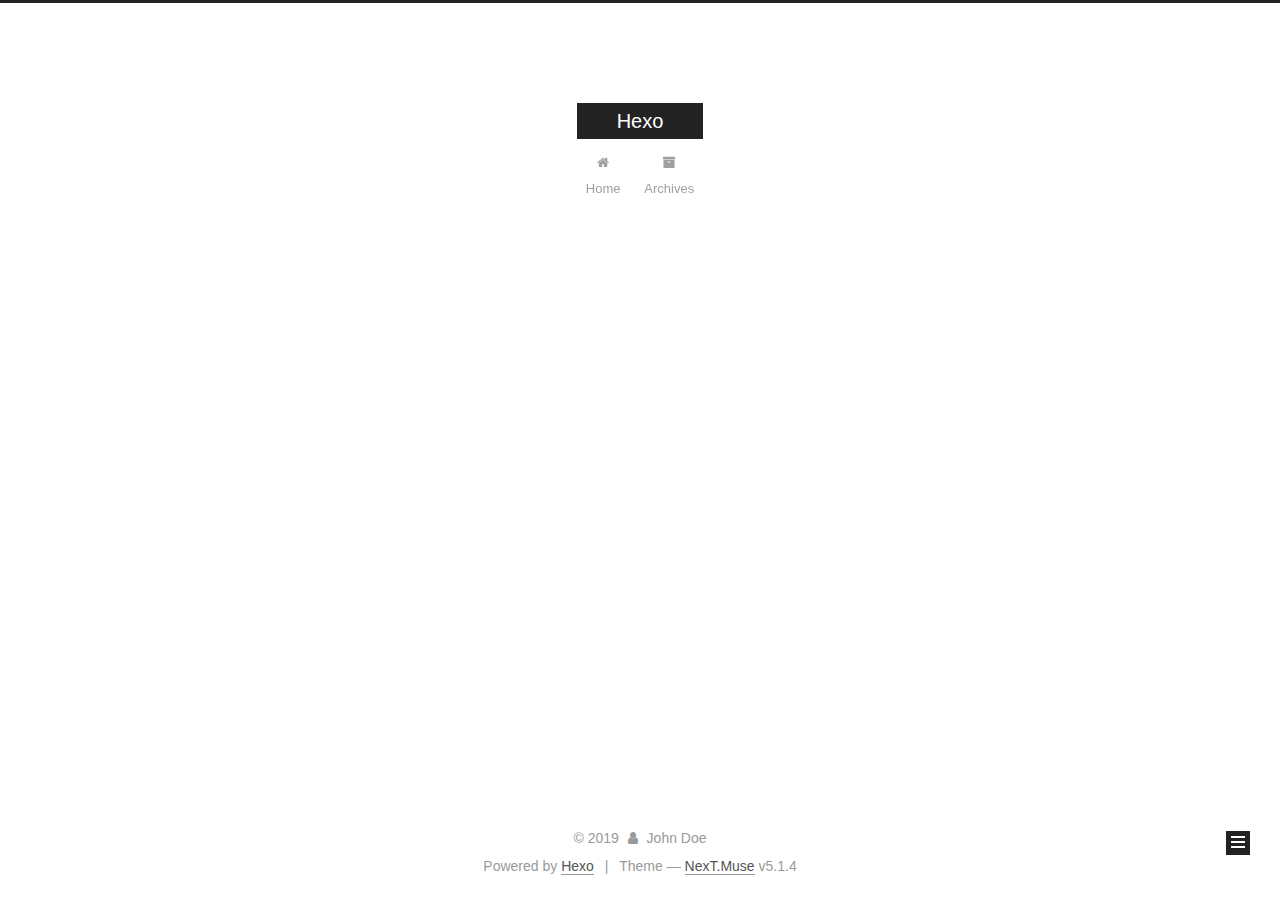
==== archives/index.html @ 40dbf98f "Site updated: 2019-07-25 14:01:44" ====
<!DOCTYPE html>



  


<html class="theme-next muse use-motion" lang>
<head><meta name="generator" content="Hexo 3.9.0">
  <meta charset="UTF-8">
<meta http-equiv="X-UA-Compatible" content="IE=edge">
<meta name="viewport" content="width=device-width, initial-scale=1, maximum-scale=1">
<meta name="theme-color" content="#222">









<meta http-equiv="Cache-Control" content="no-transform">
<meta http-equiv="Cache-Control" content="no-siteapp">
















  
  
  <link href="/lib/fancybox/source/jquery.fancybox.css?v=2.1.5" rel="stylesheet" type="text/css">







<link href="/lib/font-awesome/css/font-awesome.min.css?v=4.6.2" rel="stylesheet" type="text/css">

<link href="/css/main.css?v=5.1.4" rel="stylesheet" type="text/css">


  <link rel="apple-touch-icon" sizes="180x180" href="/images/apple-touch-icon-next.png?v=5.1.4">


  <link rel="icon" type="image/png" sizes="32x32" href="/images/favicon-32x32-next.png?v=5.1.4">


  <link rel="icon" type="image/png" sizes="16x16" href="/images/favicon-16x16-next.png?v=5.1.4">


  <link rel="mask-icon" href="/images/logo.svg?v=5.1.4" color="#222">





  <meta name="keywords" content="Hexo, NexT">










<meta property="og:type" content="website">
<meta property="og:title" content="Hexo">
<meta property="og:url" content="http://yoursite.com/archives/index.html">
<meta property="og:site_name" content="Hexo">
<meta property="og:locale" content="default">
<meta name="twitter:card" content="summary">
<meta name="twitter:title" content="Hexo">



<script type="text/javascript" id="hexo.configurations">
  var NexT = window.NexT || {};
  var CONFIG = {
    root: '/',
    scheme: 'Muse',
    version: '5.1.4',
    sidebar: {"position":"left","display":"post","offset":12,"b2t":false,"scrollpercent":false,"onmobile":false},
    fancybox: true,
    tabs: true,
    motion: {"enable":true,"async":false,"transition":{"post_block":"fadeIn","post_header":"slideDownIn","post_body":"slideDownIn","coll_header":"slideLeftIn","sidebar":"slideUpIn"}},
    duoshuo: {
      userId: '0',
      author: 'Author'
    },
    algolia: {
      applicationID: '',
      apiKey: '',
      indexName: '',
      hits: {"per_page":10},
      labels: {"input_placeholder":"Search for Posts","hits_empty":"We didn't find any results for the search: ${query}","hits_stats":"${hits} results found in ${time} ms"}
    }
  };
</script>



  <link rel="canonical" href="http://yoursite.com/archives/">





  <title>Archive | Hexo</title>
  








</head>

<body itemscope itemtype="http://schema.org/WebPage" lang="default">

  
  
    
  

  <div class="container sidebar-position-left page-archive">
    <div class="headband"></div>

    <header id="header" class="header" itemscope itemtype="http://schema.org/WPHeader">
      <div class="header-inner"><div class="site-brand-wrapper">
  <div class="site-meta ">
    

    <div class="custom-logo-site-title">
      <a href="/" class="brand" rel="start">
        <span class="logo-line-before"><i></i></span>
        <span class="site-title">Hexo</span>
        <span class="logo-line-after"><i></i></span>
      </a>
    </div>
      
        <p class="site-subtitle"></p>
      
  </div>

  <div class="site-nav-toggle">
    <button>
      <span class="btn-bar"></span>
      <span class="btn-bar"></span>
      <span class="btn-bar"></span>
    </button>
  </div>
</div>

<nav class="site-nav">
  

  
    <ul id="menu" class="menu">
      
        
        <li class="menu-item menu-item-home">
          <a href="/" rel="section">
            
              <i class="menu-item-icon fa fa-fw fa-home"></i> <br>
            
            Home
          </a>
        </li>
      
        
        <li class="menu-item menu-item-archives">
          <a href="/archives/" rel="section">
            
              <i class="menu-item-icon fa fa-fw fa-archive"></i> <br>
            
            Archives
          </a>
        </li>
      

      
    </ul>
  

  
</nav>



 </div>
    </header>

    <main id="main" class="main">
      <div class="main-inner">
        <div class="content-wrap">
          <div id="content" class="content">
            

  
  
  
  <div class="post-block archive">
    <div id="posts" class="posts-collapse">
      <span class="archive-move-on"></span>

      <span class="archive-page-counter">
        
        
        
          
        
        Um..! 1 post. Keep on posting.
      </span>

      

        
        
        

        
          
          <div class="collection-title">
            <h1 class="archive-year" id="archive-year-2019">2019</h1>
          </div>
        
        

        

  <article class="post post-type-normal" itemscope itemtype="http://schema.org/Article">
    <header class="post-header">

      <h2 class="post-title">
        
            <a class="post-title-link" href="/2019/07/25/hello-world/" itemprop="url">
              
                <span itemprop="name">Hello World</span>
              
            </a>
        
      </h2>

      <div class="post-meta">
        <time class="post-time" itemprop="dateCreated" datetime="2019-07-25T10:55:06+08:00" content="2019-07-25">
          07-25
        </time>
      </div>

    </header>
  </article>



      

    </div>
  </div>
  
  
  

  



          </div>
          


          

        </div>
        
          
  
  <div class="sidebar-toggle">
    <div class="sidebar-toggle-line-wrap">
      <span class="sidebar-toggle-line sidebar-toggle-line-first"></span>
      <span class="sidebar-toggle-line sidebar-toggle-line-middle"></span>
      <span class="sidebar-toggle-line sidebar-toggle-line-last"></span>
    </div>
  </div>

  <aside id="sidebar" class="sidebar">
    
    <div class="sidebar-inner">

      

      

      <section class="site-overview-wrap sidebar-panel sidebar-panel-active">
        <div class="site-overview">
          <div class="site-author motion-element" itemprop="author" itemscope itemtype="http://schema.org/Person">
            
              <p class="site-author-name" itemprop="name">John Doe</p>
              <p class="site-description motion-element" itemprop="description"></p>
          </div>

          <nav class="site-state motion-element">

            
              <div class="site-state-item site-state-posts">
              
                <a href="/archives/">
              
                  <span class="site-state-item-count">1</span>
                  <span class="site-state-item-name">posts</span>
                </a>
              </div>
            

            

            

          </nav>

          

          

          
          

          
          

          

        </div>
      </section>

      

      

    </div>
  </aside>


        
      </div>
    </main>

    <footer id="footer" class="footer">
      <div class="footer-inner">
        <div class="copyright">&copy; <span itemprop="copyrightYear">2019</span>
  <span class="with-love">
    <i class="fa fa-user"></i>
  </span>
  <span class="author" itemprop="copyrightHolder">John Doe</span>

  
</div>


  <div class="powered-by">Powered by <a class="theme-link" target="_blank" href="https://hexo.io">Hexo</a></div>



  <span class="post-meta-divider">|</span>



  <div class="theme-info">Theme &mdash; <a class="theme-link" target="_blank" href="https://github.com/iissnan/hexo-theme-next">NexT.Muse</a> v5.1.4</div>




        







        
      </div>
    </footer>

    
      <div class="back-to-top">
        <i class="fa fa-arrow-up"></i>
        
      </div>
    

    

  </div>

  

<script type="text/javascript">
  if (Object.prototype.toString.call(window.Promise) !== '[object Function]') {
    window.Promise = null;
  }
</script>









  












  
  
    <script type="text/javascript" src="/lib/jquery/index.js?v=2.1.3"></script>
  

  
  
    <script type="text/javascript" src="/lib/fastclick/lib/fastclick.min.js?v=1.0.6"></script>
  

  
  
    <script type="text/javascript" src="/lib/jquery_lazyload/jquery.lazyload.js?v=1.9.7"></script>
  

  
  
    <script type="text/javascript" src="/lib/velocity/velocity.min.js?v=1.2.1"></script>
  

  
  
    <script type="text/javascript" src="/lib/velocity/velocity.ui.min.js?v=1.2.1"></script>
  

  
  
    <script type="text/javascript" src="/lib/fancybox/source/jquery.fancybox.pack.js?v=2.1.5"></script>
  


  


  <script type="text/javascript" src="/js/src/utils.js?v=5.1.4"></script>

  <script type="text/javascript" src="/js/src/motion.js?v=5.1.4"></script>



  
  

  

  


  <script type="text/javascript" src="/js/src/bootstrap.js?v=5.1.4"></script>



  


  




	





  





  












  





  

  

  

  
  

  

  

  

</body>
</html>
---- css/main.css ----
/* normalize.css v3.0.2 | MIT License | git.io/normalize */
html {
  font-family: sans-serif; /* 1 */
  -ms-text-size-adjust: 100%; /* 2 */
  -webkit-text-size-adjust: 100%; /* 2 */
}
body {
  margin: 0;
}
article,
aside,
details,
figcaption,
figure,
footer,
header,
hgroup,
main,
menu,
nav,
section,
summary {
  display: block;
}
audio,
canvas,
progress,
video {
  display: inline-block; /* 1 */
  vertical-align: baseline; /* 2 */
}
audio:not([controls]) {
  display: none;
  height: 0;
}
[hidden],
template {
  display: none;
}
a {
  background-color: transparent;
}
a:active,
a:hover {
  outline: 0;
}
abbr[title] {
  border-bottom: 1px dotted;
}
b,
strong {
  font-weight: bold;
}
dfn {
  font-style: italic;
}
h1 {
  font-size: 2em;
  margin: 0.67em 0;
}
mark {
  background: #ff0;
  color: #000;
}
small {
  font-size: 80%;
}
sub,
sup {
  font-size: 75%;
  line-height: 0;
  position: relative;
  vertical-align: baseline;
}
sup {
  top: -0.5em;
}
sub {
  bottom: -0.25em;
}
img {
  border: 0;
}
svg:not(:root) {
  overflow: hidden;
}
figure {
  margin: 1em 40px;
}
hr {
  -moz-box-sizing: content-box;
  box-sizing: content-box;
  height: 0;
}
pre {
  overflow: auto;
}
code,
kbd,
pre,
samp {
  font-family: monospace, monospace;
  font-size: 1em;
}
button,
input,
optgroup,
select,
textarea {
  color: inherit; /* 1 */
  font: inherit; /* 2 */
  margin: 0; /* 3 */
}
button {
  overflow: visible;
}
button,
select {
  text-transform: none;
}
button,
html input[type="button"],
input[type="reset"],
input[type="submit"] {
  -webkit-appearance: button; /* 2 */
  cursor: pointer; /* 3 */
}
button[disabled],
html input[disabled] {
  cursor: default;
}
button::-moz-focus-inner,
input::-moz-focus-inner {
  border: 0;
  padding: 0;
}
input {
  line-height: normal;
}
input[type="checkbox"],
input[type="radio"] {
  box-sizing: border-box; /* 1 */
  padding: 0; /* 2 */
}
input[type="number"]::-webkit-inner-spin-button,
input[type="number"]::-webkit-outer-spin-button {
  height: auto;
}
input[type="search"] {
  -webkit-appearance: textfield; /* 1 */
  -moz-box-sizing: content-box;
  -webkit-box-sizing: content-box; /* 2 */
  box-sizing: content-box;
}
input[type="search"]::-webkit-search-cancel-button,
input[type="search"]::-webkit-search-decoration {
  -webkit-appearance: none;
}
fieldset {
  border: 1px solid #c0c0c0;
  margin: 0 2px;
  padding: 0.35em 0.625em 0.75em;
}
legend {
  border: 0; /* 1 */
  padding: 0; /* 2 */
}
textarea {
  overflow: auto;
}
optgroup {
  font-weight: bold;
}
table {
  border-collapse: collapse;
  border-spacing: 0;
}
td,
th {
  padding: 0;
}
::selection {
  background: #262a30;
  color: #fff;
}
body {
  position: relative;
  font-family: 'Lato', "PingFang SC", "Microsoft YaHei", sans-serif;
  font-size: 14px;
  line-height: 2;
  color: #555;
  background: #fff;
}
@media (max-width: 767px) {
  body {
    padding-right: 0 !important;
  }
}
@media (min-width: 768px) and (max-width: 991px) {
  body {
    padding-right: 0 !important;
  }
}
@media (min-width: 1600px) {
  body {
    font-size: 16px;
  }
}
h1,
h2,
h3,
h4,
h5,
h6 {
  margin: 0;
  padding: 0;
  font-weight: bold;
  line-height: 1.5;
  font-family: 'Lato', "PingFang SC", "Microsoft YaHei", sans-serif;
}
h2,
h3,
h4,
h5,
h6 {
  margin: 20px 0 15px;
}
h1 {
  font-size: 22px;
}
@media (max-width: 767px) {
  h1 {
    font-size: 18px;
  }
}
h2 {
  font-size: 20px;
}
@media (max-width: 767px) {
  h2 {
    font-size: 16px;
  }
}
h3 {
  font-size: 18px;
}
@media (max-width: 767px) {
  h3 {
    font-size: 14px;
  }
}
h4 {
  font-size: 16px;
}
@media (max-width: 767px) {
  h4 {
    font-size: 12px;
  }
}
h5 {
  font-size: 14px;
}
@media (max-width: 767px) {
  h5 {
    font-size: 10px;
  }
}
h6 {
  font-size: 12px;
}
@media (max-width: 767px) {
  h6 {
    font-size: 8px;
  }
}
p {
  margin: 0 0 20px 0;
}
a {
  color: #555;
  text-decoration: none;
  outline: none;
  border-bottom: 1px solid #999;
  word-wrap: break-word;
}
a:hover {
  color: #222;
  border-bottom-color: #222;
}
blockquote {
  margin: 0;
  padding: 0;
}
img {
  display: block;
  margin: auto;
  max-width: 100%;
  height: auto;
}
hr {
  margin: 40px 0;
  height: 3px;
  border: none;
  background-color: #ddd;
  background-image: repeating-linear-gradient(-45deg, #fff, #fff 4px, transparent 4px, transparent 8px);
}
blockquote {
  padding: 0 15px;
  color: #666;
  border-left: 4px solid #ddd;
}
blockquote cite::before {
  content: "-";
  padding: 0 5px;
}
dt {
  font-weight: 700;
}
dd {
  margin: 0;
  padding: 0;
}
kbd {
  border: 1px solid #ccc;
  border-radius: 0.2em;
  box-shadow: 0.1em 0.1em 0.2em rgba(0,0,0,0.1);
  background-color: #f9f9f9;
  font-family: inherit;
  background-image: -webkit-linear-gradient(top, #eee, #fff, #eee);
  padding: 0.1em 0.3em;
  white-space: nowrap;
}
.text-left {
  text-align: left;
}
.text-center {
  text-align: center;
}
.text-right {
  text-align: right;
}
.text-justify {
  text-align: justify;
}
.text-nowrap {
  white-space: nowrap;
}
.text-lowercase {
  text-transform: lowercase;
}
.text-uppercase {
  text-transform: uppercase;
}
.text-capitalize {
  text-transform: capitalize;
}
.center-block {
  display: block;
  margin-left: auto;
  margin-right: auto;
}
.clearfix:before,
.clearfix:after {
  content: " ";
  display: table;
}
.clearfix:after {
  clear: both;
}
.pullquote {
  width: 45%;
}
.pullquote.left {
  float: left;
  margin-left: 5px;
  margin-right: 10px;
}
.pullquote.right {
  float: right;
  margin-left: 10px;
  margin-right: 5px;
}
.affix.affix.affix {
  position: fixed;
}
.translation {
  margin-top: -20px;
  font-size: 14px;
  color: #999;
}
.scrollbar-measure {
  width: 100px;
  height: 100px;
  overflow: scroll;
  position: absolute;
  top: -9999px;
}
.use-motion .motion-element {
  opacity: 0;
}
table {
  margin: 20px 0;
  width: 100%;
  border-collapse: collapse;
  border-spacing: 0;
  border: 1px solid #ddd;
  font-size: 14px;
  table-layout: fixed;
  word-wrap: break-all;
}
table>tbody>tr:nth-of-type(odd) {
  background-color: #f9f9f9;
}
table>tbody>tr:hover {
  background-color: #f5f5f5;
}
caption,
th,
td {
  padding: 8px;
  text-align: left;
  vertical-align: middle;
  font-weight: normal;
}
th,
td {
  border-bottom: 3px solid #ddd;
  border-right: 1px solid #eee;
}
th {
  padding-bottom: 10px;
  font-weight: 700;
}
td {
  border-bottom-width: 1px;
}
html,
body {
  height: 100%;
}
.container {
  position: relative;
  min-height: 100%;
}
.header-inner {
  margin: 0 auto;
  padding: 100px 0 70px;
  width: 700px;
}
@media (min-width: 1600px) {
  .container .header-inner {
    width: 900px;
  }
}
.main {
  padding-bottom: 150px;
}
.main-inner {
  margin: 0 auto;
  width: 700px;
}
@media (min-width: 1600px) {
  .container .main-inner {
    width: 900px;
  }
}
.footer {
  position: absolute;
  left: 0;
  bottom: 0;
  width: 100%;
  min-height: 50px;
}
.footer-inner {
  box-sizing: border-box;
  margin: 20px auto;
  width: 700px;
}
@media (min-width: 1600px) {
  .container .footer-inner {
    width: 900px;
  }
}
pre,
.highlight {
  overflow: auto;
  margin: 20px 0;
  padding: 0;
  font-size: 13px;
  color: #4d4d4c;
  background: #f7f7f7;
  line-height: 1.6;
}
pre,
code {
  font-family: consolas, Menlo, "PingFang SC", "Microsoft YaHei", monospace;
}
code {
  padding: 2px 4px;
  word-wrap: break-word;
  color: #555;
  background: #eee;
  border-radius: 3px;
  font-size: 13px;
}
pre {
  padding: 10px;
}
pre code {
  padding: 0;
  color: #4d4d4c;
  background: none;
  text-shadow: none;
}
.highlight {
  border-radius: 1px;
}
.highlight pre {
  border: none;
  margin: 0;
  padding: 10px 0;
}
.highlight table {
  margin: 0;
  width: auto;
  border: none;
}
.highlight td {
  border: none;
  padding: 0;
}
.highlight figcaption {
  font-size: 1em;
  color: #4d4d4c;
  line-height: 1em;
  margin-bottom: 1em;
}
.highlight figcaption:before,
.highlight figcaption:after {
  content: " ";
  display: table;
}
.highlight figcaption:after {
  clear: both;
}
.highlight figcaption a {
  float: right;
  color: #4d4d4c;
}
.highlight figcaption a:hover {
  border-bottom-color: #4d4d4c;
}
.highlight .gutter pre {
  padding-left: 10px;
  padding-right: 10px;
  color: #869194;
  text-align: right;
  background-color: #eff2f3;
}
.highlight .code pre {
  width: 100%;
  padding-left: 10px;
  padding-right: 10px;
  background-color: #f7f7f7;
}
.highlight .line {
  height: 20px;
}
.gutter {
  -webkit-user-select: none;
  -moz-user-select: none;
  -ms-user-select: none;
  user-select: none;
}
.gist table {
  width: auto;
}
.gist table td {
  border: none;
}
pre .deletion {
  background: #fdd;
}
pre .addition {
  background: #dfd;
}
pre .meta {
  color: #8959a8;
}
pre .comment {
  color: #8e908c;
}
pre .variable,
pre .attribute,
pre .tag,
pre .regexp,
pre .ruby .constant,
pre .xml .tag .title,
pre .xml .pi,
pre .xml .doctype,
pre .html .doctype,
pre .css .id,
pre .css .class,
pre .css .pseudo {
  color: #c82829;
}
pre .number,
pre .preprocessor,
pre .built_in,
pre .literal,
pre .params,
pre .constant,
pre .command {
  color: #f5871f;
}
pre .ruby .class .title,
pre .css .rules .attribute,
pre .string,
pre .value,
pre .inheritance,
pre .header,
pre .ruby .symbol,
pre .xml .cdata,
pre .special,
pre .number,
pre .formula {
  color: #718c00;
}
pre .title,
pre .css .hexcolor {
  color: #3e999f;
}
pre .function,
pre .python .decorator,
pre .python .title,
pre .ruby .function .title,
pre .ruby .title .keyword,
pre .perl .sub,
pre .javascript .title,
pre .coffeescript .title {
  color: #4271ae;
}
pre .keyword,
pre .javascript .function {
  color: #8959a8;
}
.full-image.full-image.full-image.full-image {
  border: none;
  max-width: 100%;
  width: auto;
  margin: 20px auto 25px;
}
@media (min-width: 992px) {
  .full-image.full-image.full-image.full-image {
    max-width: none;
    width: 110%;
    margin: 25px -5%;
  }
}
.blockquote-center,
.page-home .post-type-quote blockquote,
.page-post-detail .post-type-quote blockquote {
  position: relative;
  margin: 40px 0;
  padding: 0;
  border-left: none;
  text-align: center;
}
.blockquote-center::before,
.page-home .post-type-quote blockquote::before,
.page-post-detail .post-type-quote blockquote::before,
.blockquote-center::after,
.page-home .post-type-quote blockquote::after,
.page-post-detail .post-type-quote blockquote::after {
  position: absolute;
  content: ' ';
  display: block;
  width: 100%;
  height: 24px;
  opacity: 0.2;
  background-repeat: no-repeat;
  background-position: 0 -6px;
  background-size: 22px 22px;
}
.blockquote-center::before,
.page-home .post-type-quote blockquote::before,
.page-post-detail .post-type-quote blockquote::before {
  top: -20px;
  background-image: url("../images/quote-l.svg");
  border-top: 1px solid #ccc;
}
.blockquote-center::after,
.page-home .post-type-quote blockquote::after,
.page-post-detail .post-type-quote blockquote::after {
  bottom: -20px;
  background-image: url("../images/quote-r.svg");
  border-bottom: 1px solid #ccc;
  background-position: 100% 8px;
}
.blockquote-center p,
.page-home .post-type-quote blockquote p,
.page-post-detail .post-type-quote blockquote p,
.blockquote-center div,
.page-home .post-type-quote blockquote div,
.page-post-detail .post-type-quote blockquote div {
  text-align: center;
}
.post .post-body .group-picture img {
  box-sizing: border-box;
  padding: 0 3px;
  border: none;
}
.post .group-picture-row {
  overflow: hidden;
  margin-top: 6px;
}
.post .group-picture-row:first-child {
  margin-top: 0;
}
.post .group-picture-column {
  float: left;
}
.page-post-detail .post-body .group-picture-column {
  float: none;
  margin-top: 10px;
  width: auto !important;
}
.page-post-detail .post-body .group-picture-column img {
  margin: 0 auto;
}
.page-archive .group-picture-container {
  overflow: hidden;
}
.page-archive .group-picture-row {
  float: left;
}
.page-archive .group-picture-row:first-child {
  margin-top: 6px;
}
.page-archive .group-picture-column {
  max-width: 150px;
  max-height: 150px;
}
.post-body .note {
  position: relative;
  padding: 15px;
  margin-bottom: 20px;
  border: 1px solid #eee;
  border-left-width: 5px;
  border-radius: 3px;
}
.post-body .note h2,
.post-body .note h3,
.post-body .note h4,
.post-body .note h5,
.post-body .note h6 {
  margin-top: 0;
  margin-bottom: 0;
  border-bottom: initial;
  padding-top: 0 !important;
}
.post-body .note p:first-child,
.post-body .note ul:first-child,
.post-body .note ol:first-child,
.post-body .note table:first-child,
.post-body .note pre:first-child,
.post-body .note blockquote:first-child {
  margin-top: 0;
}
.post-body .note p:last-child,
.post-body .note ul:last-child,
.post-body .note ol:last-child,
.post-body .note table:last-child,
.post-body .note pre:last-child,
.post-body .note blockquote:last-child {
  margin-bottom: 0;
}
.post-body .note.default {
  border-left-color: #777;
}
.post-body .note.default h2,
.post-body .note.default h3,
.post-body .note.default h4,
.post-body .note.default h5,
.post-body .note.default h6 {
  color: #777;
}
.post-body .note.primary {
  border-left-color: #6f42c1;
}
.post-body .note.primary h2,
.post-body .note.primary h3,
.post-body .note.primary h4,
.post-body .note.primary h5,
.post-body .note.primary h6 {
  color: #6f42c1;
}
.post-body .note.info {
  border-left-color: #428bca;
}
.post-body .note.info h2,
.post-body .note.info h3,
.post-body .note.info h4,
.post-body .note.info h5,
.post-body .note.info h6 {
  color: #428bca;
}
.post-body .note.success {
  border-left-color: #5cb85c;
}
.post-body .note.success h2,
.post-body .note.success h3,
.post-body .note.success h4,
.post-body .note.success h5,
.post-body .note.success h6 {
  color: #5cb85c;
}
.post-body .note.warning {
  border-left-color: #f0ad4e;
}
.post-body .note.warning h2,
.post-body .note.warning h3,
.post-body .note.warning h4,
.post-body .note.warning h5,
.post-body .note.warning h6 {
  color: #f0ad4e;
}
.post-body .note.danger {
  border-left-color: #d9534f;
}
.post-body .note.danger h2,
.post-body .note.danger h3,
.post-body .note.danger h4,
.post-body .note.danger h5,
.post-body .note.danger h6 {
  color: #d9534f;
}
.post-body .label {
  display: inline;
  padding: 0 2px;
  white-space: nowrap;
}
.post-body .label.default {
  background-color: #f0f0f0;
}
.post-body .label.primary {
  background-color: #efe6f7;
}
.post-body .label.info {
  background-color: #e5f2f8;
}
.post-body .label.success {
  background-color: #e7f4e9;
}
.post-body .label.warning {
  background-color: #fcf6e1;
}
.post-body .label.danger {
  background-color: #fae8eb;
}
.post-body .tabs {
  position: relative;
  display: block;
  margin-bottom: 20px;
  padding-top: 10px;
}
.post-body .tabs ul.nav-tabs {
  margin: 0;
  padding: 0;
  display: flex;
  margin-bottom: -1px;
}
@media (max-width: 413px) {
  .post-body .tabs ul.nav-tabs {
    display: block;
    margin-bottom: 5px;
  }
}
.post-body .tabs ul.nav-tabs li.tab {
  list-style-type: none !important;
  margin: 0 0.25em 0 0;
  border-top: 3px solid transparent;
  border-left: 1px solid transparent;
  border-right: 1px solid transparent;
}
@media (max-width: 413px) {
  .post-body .tabs ul.nav-tabs li.tab {
    margin: initial;
    border-top: 1px solid transparent;
    border-left: 3px solid transparent;
    border-right: 1px solid transparent;
    border-bottom: 1px solid transparent;
  }
}
.post-body .tabs ul.nav-tabs li.tab a {
  outline: 0;
  border-bottom: initial;
  display: block;
  line-height: 1.8em;
  padding: 0.25em 0.75em;
  transition-duration: 0.2s;
  transition-timing-function: ease-out;
  transition-delay: 0s;
}
.post-body .tabs ul.nav-tabs li.tab a i {
  width: 1.285714285714286em;
}
.post-body .tabs ul.nav-tabs li.tab.active {
  border-top: 3px solid #fc6423;
  border-left: 1px solid #ddd;
  border-right: 1px solid #ddd;
  background-color: #fff;
}
@media (max-width: 413px) {
  .post-body .tabs ul.nav-tabs li.tab.active {
    border-top: 1px solid #ddd;
    border-left: 3px solid #fc6423;
    border-right: 1px solid #ddd;
    border-bottom: 1px solid #ddd;
  }
}
.post-body .tabs ul.nav-tabs li.tab.active a {
  cursor: default;
  color: #555;
}
.post-body .tabs .tab-content {
  background-color: #fff;
}
.post-body .tabs .tab-content .tab-pane {
  border: 1px solid #ddd;
  padding: 20px 20px 0 20px;
}
.post-body .tabs .tab-content .tab-pane:not(.active) {
  display: none !important;
}
.post-body .tabs .tab-content .tab-pane.active {
  display: block !important;
}
.btn {
  display: inline-block;
  padding: 0 20px;
  font-size: 14px;
  color: #fff;
  background: #222;
  border: 2px solid #222;
  text-decoration: none;
  border-radius: 0;
  transition-property: background-color;
  transition-duration: 0.2s;
  transition-timing-function: ease-in-out;
  transition-delay: 0s;
  line-height: 2;
}
.btn:hover {
  border-color: #222;
  color: #222;
  background: #fff;
}
.btn +.btn {
  margin: 0 0 8px 8px;
}
.btn .fa-fw {
  width: 1.285714285714286em;
  text-align: left;
}
.btn-bar {
  display: block;
  width: 22px;
  height: 2px;
  background: #555;
  border-radius: 1px;
}
.btn-bar+.btn-bar {
  margin-top: 4px;
}
.pagination {
  margin: 120px 0 40px;
  text-align: center;
  border-top: 1px solid #eee;
}
.page-number-basic,
.pagination .prev,
.pagination .next,
.pagination .page-number,
.pagination .space {
  display: inline-block;
  position: relative;
  top: -1px;
  margin: 0 10px;
  padding: 0 11px;
}
@media (max-width: 767px) {
  .page-number-basic,
  .pagination .prev,
  .pagination .next,
  .pagination .page-number,
  .pagination .space {
    margin: 0 5px;
  }
}
.pagination .prev,
.pagination .next,
.pagination .page-number {
  border-bottom: 0;
  border-top: 1px solid #eee;
  transition-property: border-color;
  transition-duration: 0.2s;
  transition-timing-function: ease-in-out;
  transition-delay: 0s;
}
.pagination .prev:hover,
.pagination .next:hover,
.pagination .page-number:hover {
  border-top-color: #222;
}
.pagination .space {
  padding: 0;
  margin: 0;
}
.pagination .prev {
  margin-left: 0;
}
.pagination .next {
  margin-right: 0;
}
.pagination .page-number.current {
  color: #fff;
  background: #ccc;
  border-top-color: #ccc;
}
@media (max-width: 767px) {
  .pagination {
    border-top: none;
  }
  .pagination .prev,
  .pagination .next,
  .pagination .page-number {
    margin-bottom: 10px;
    border-top: 0;
    border-bottom: 1px solid #eee;
    padding: 0 10px;
  }
  .pagination .prev:hover,
  .pagination .next:hover,
  .pagination .page-number:hover {
    border-bottom-color: #222;
  }
}
.comments {
  margin: 60px 20px 0;
}
.tag-cloud {
  text-align: center;
}
.tag-cloud a {
  display: inline-block;
  margin: 10px;
}
.back-to-top {
  box-sizing: border-box;
  position: fixed;
  bottom: -100px;
  right: 30px;
  z-index: 1050;
  padding: 0 6px;
  width: 24px;
  background: #222;
  font-size: 12px;
  opacity: 1;
  color: #fff;
  cursor: pointer;
  text-align: center;
  -webkit-transform: translateZ(0);
  transition-property: bottom;
  transition-duration: 0.2s;
  transition-timing-function: ease-in-out;
  transition-delay: 0s;
}
@media (min-width: 768px) and (max-width: 991px) {
  .back-to-top {
    display: none !important;
  }
}
@media (max-width: 767px) {
  .back-to-top {
    display: none !important;
  }
}
.back-to-top.back-to-top-on {
  bottom: 19px;
}
.header {
  background: transparent;
}
.header-inner {
  position: relative;
}
.headband {
  height: 3px;
  background: #222;
}
.site-meta {
  margin: 0;
  text-align: center;
}
@media (max-width: 767px) {
  .site-meta {
    text-align: center;
  }
}
.brand {
  position: relative;
  display: inline-block;
  padding: 0 40px;
  color: #fff;
  background: #222;
  border-bottom: none;
}
.brand:hover {
  color: #fff;
}
.logo {
  display: inline-block;
  margin-right: 5px;
  line-height: 36px;
  vertical-align: top;
}
.site-title {
  display: inline-block;
  vertical-align: top;
  line-height: 36px;
  font-size: 20px;
  font-weight: normal;
  font-family: 'Lato', "PingFang SC", "Microsoft YaHei", sans-serif;
}
.site-subtitle {
  margin-top: 10px;
  font-size: 13px;
  color: #999;
}
.use-motion .brand {
  opacity: 0;
}
.use-motion .logo,
.use-motion .site-title,
.use-motion .site-subtitle {
  opacity: 0;
  position: relative;
  top: -10px;
}
.site-nav-toggle {
  display: none;
  position: absolute;
  top: 10px;
  left: 10px;
}
@media (max-width: 767px) {
  .site-nav-toggle {
    display: block;
  }
}
.site-nav-toggle button {
  margin-top: 2px;
  padding: 9px 10px;
  background: transparent;
  border: none;
}
@media (max-width: 767px) {
  .site-nav {
    display: none;
    margin: 0 -10px;
    padding: 0 10px;
    clear: both;
    border-top: 1px solid #ddd;
  }
}
@media (min-width: 768px) and (max-width: 991px) {
  .site-nav {
    display: block !important;
  }
}
@media (min-width: 992px) {
  .site-nav {
    display: block !important;
  }
}
.menu {
  margin-top: 20px;
  padding-left: 0;
  text-align: center;
}
.menu .menu-item {
  display: inline-block;
  margin: 0 10px;
  list-style: none;
}
@media screen and (max-width: 767px) {
  .menu .menu-item {
    margin-top: 10px;
  }
}
.menu .menu-item a {
  display: block;
  font-size: 13px;
  line-height: inherit;
  border-bottom: 1px solid transparent;
  transition-property: border-color;
  transition-duration: 0.2s;
  transition-timing-function: ease-in-out;
  transition-delay: 0s;
}
.menu .menu-item a:hover {
  border-bottom-color: #222;
}
.menu .menu-item .fa {
  margin-right: 5px;
}
.use-motion .menu-item {
  opacity: 0;
}
.post-body {
  font-family: 'Lato', "PingFang SC", "Microsoft YaHei", sans-serif;
}
@media (max-width: 767px) {
  .post-body {
    word-break: break-word;
  }
}
.post-body .fancybox img {
  display: block !important;
  margin: 0 auto;
  cursor: pointer;
  cursor: zoom-in;
  cursor: -webkit-zoom-in;
}
.post-body .image-caption,
.post-body .figure .caption {
  margin: -20px auto 15px;
  text-align: center;
  font-size: 14px;
  color: #999;
  font-weight: bold;
  line-height: 1;
}
.post-sticky-flag {
  display: inline-block;
  font-size: 16px;
  -ms-transform: rotate(30deg);
  -webkit-transform: rotate(30deg);
  -moz-transform: rotate(30deg);
  -ms-transform: rotate(30deg);
  -o-transform: rotate(30deg);
  transform: rotate(30deg);
}
.use-motion .post-block,
.use-motion .pagination,
.use-motion .comments {
  opacity: 0;
}
.use-motion .post-header {
  opacity: 0;
}
.use-motion .post-body {
  opacity: 0;
}
.use-motion .collection-title {
  opacity: 0;
}
.posts-expand {
  padding-top: 40px;
}
@media (max-width: 767px) {
  .posts-expand {
    margin: 0 20px;
  }
  .post-body pre .gutter pre {
    padding-right: 10px;
  }
  .post-body .highlight {
    margin-left: 0px;
    margin-right: 0px;
    padding: 0;
  }
  .post-body .highlight .gutter pre {
    padding-right: 10px;
  }
}
@media (min-width: 992px) {
  .posts-expand .post-body {
    text-align: justify;
  }
}
.posts-expand .post-body h2,
.posts-expand .post-body h3,
.posts-expand .post-body h4,
.posts-expand .post-body h5,
.posts-expand .post-body h6 {
  padding-top: 10px;
}
.posts-expand .post-body h2 .header-anchor,
.posts-expand .post-body h3 .header-anchor,
.posts-expand .post-body h4 .header-anchor,
.posts-expand .post-body h5 .header-anchor,
.posts-expand .post-body h6 .header-anchor {
  float: right;
  margin-left: 10px;
  color: #ccc;
  border-bottom-style: none;
  visibility: hidden;
}
.posts-expand .post-body h2 .header-anchor:hover,
.posts-expand .post-body h3 .header-anchor:hover,
.posts-expand .post-body h4 .header-anchor:hover,
.posts-expand .post-body h5 .header-anchor:hover,
.posts-expand .post-body h6 .header-anchor:hover {
  color: inherit;
}
.posts-expand .post-body h2:hover .header-anchor,
.posts-expand .post-body h3:hover .header-anchor,
.posts-expand .post-body h4:hover .header-anchor,
.posts-expand .post-body h5:hover .header-anchor,
.posts-expand .post-body h6:hover .header-anchor {
  visibility: visible;
}
.posts-expand .post-body ul li {
  list-style: circle;
}
.posts-expand .post-body img {
  box-sizing: border-box;
  margin: auto;
  padding: 3px;
  border: 1px solid #ddd;
}
.posts-expand .post-body .fancybox img {
  margin: 0 auto 25px;
}
@media (max-width: 767px) {
  .posts-collapse {
    margin: 0 20px;
  }
  .posts-collapse .post-title,
  .posts-collapse .post-meta {
    display: block;
    width: auto;
    text-align: left;
  }
}
.posts-collapse {
  position: relative;
  z-index: 1010;
  margin-left: 55px;
}
.posts-collapse::after {
  content: " ";
  position: absolute;
  top: 20px;
  left: 0;
  margin-left: -2px;
  width: 4px;
  height: 100%;
  background: #f5f5f5;
  z-index: -1;
}
@media (max-width: 767px) {
  .posts-collapse {
    margin: 0 20px;
  }
}
.posts-collapse .collection-title {
  position: relative;
  margin: 60px 0;
}
.posts-collapse .collection-title h1,
.posts-collapse .collection-title h2 {
  margin-left: 20px;
}
.posts-collapse .collection-title small {
  color: #bbb;
  margin-left: 5px;
}
.posts-collapse .collection-title::before {
  content: " ";
  position: absolute;
  left: 0;
  top: 50%;
  margin-left: -4px;
  margin-top: -4px;
  width: 8px;
  height: 8px;
  background: #bbb;
  border-radius: 50%;
}
.posts-collapse .post {
  margin: 30px 0;
}
.posts-collapse .post-header {
  position: relative;
  transition-duration: 0.2s;
  transition-timing-function: ease-in-out;
  transition-delay: 0s;
  transition-property: border;
  border-bottom: 1px dashed #ccc;
}
.posts-collapse .post-header::before {
  content: " ";
  position: absolute;
  left: 0;
  top: 12px;
  width: 6px;
  height: 6px;
  margin-left: -4px;
  background: #bbb;
  border-radius: 50%;
  border: 1px solid #fff;
  transition-duration: 0.2s;
  transition-timing-function: ease-in-out;
  transition-delay: 0s;
  transition-property: background;
}
.posts-collapse .post-header:hover {
  border-bottom-color: #666;
}
.posts-collapse .post-header:hover::before {
  background: #222;
}
.posts-collapse .post-meta {
  position: absolute;
  font-size: 12px;
  left: 20px;
  top: 5px;
}
.posts-collapse .post-comments-count {
  display: none;
}
.posts-collapse .post-title {
  margin-left: 60px;
  font-size: 16px;
  font-weight: normal;
  line-height: inherit;
}
.posts-collapse .post-title::after {
  margin-left: 3px;
  opacity: 0.6;
}
.posts-collapse .post-title a {
  color: #666;
  border-bottom: none;
}
.page-home .post-type-quote .post-header,
.page-post-detail .post-type-quote .post-header,
.page-home .post-type-quote .post-tags,
.page-post-detail .post-type-quote .post-tags {
  display: none;
}
.posts-expand .post-title {
  text-align: center;
  word-break: break-word;
  font-weight: 400;
}
.posts-expand .post-title-link {
  display: inline-block;
  position: relative;
  color: #555;
  border-bottom: none;
  line-height: 1.2;
  vertical-align: top;
}
.posts-expand .post-title-link::before {
  content: "";
  position: absolute;
  width: 100%;
  height: 2px;
  bottom: 0;
  left: 0;
  background-color: #000;
  visibility: hidden;
  -webkit-transform: scaleX(0);
  -moz-transform: scaleX(0);
  -ms-transform: scaleX(0);
  -o-transform: scaleX(0);
  transform: scaleX(0);
  transition-duration: 0.2s;
  transition-timing-function: ease-in-out;
  transition-delay: 0s;
}
.posts-expand .post-title-link:hover::before {
  visibility: visible;
  -webkit-transform: scaleX(1);
  -moz-transform: scaleX(1);
  -ms-transform: scaleX(1);
  -o-transform: scaleX(1);
  transform: scaleX(1);
}
.posts-expand .post-title-link .fa {
  font-size: 16px;
}
.posts-expand .post-meta {
  margin: 3px 0 60px 0;
  color: #999;
  font-family: 'Lato', "PingFang SC", "Microsoft YaHei", sans-serif;
  font-size: 12px;
  text-align: center;
}
.posts-expand .post-meta .post-category-list {
  display: inline-block;
  margin: 0;
  padding: 3px;
}
.posts-expand .post-meta .post-category-list-link {
  color: #999;
}
.posts-expand .post-meta .post-description {
  font-size: 14px;
  margin-top: 2px;
}
.post-meta-divider {
  margin: 0 0.5em;
}
.post-meta-item-icon {
  margin-right: 3px;
}
@media (min-width: 768px) and (max-width: 991px) {
  .post-meta-item-icon {
    display: inline-block;
  }
}
@media (max-width: 767px) {
  .post-meta-item-icon {
    display: inline-block;
  }
}
@media (min-width: 768px) and (max-width: 991px) {
  .post-meta-item-text {
    display: none;
  }
}
@media (max-width: 767px) {
  .post-meta-item-text {
    display: none;
  }
}
@media (max-width: 767px) {
  .posts-expand .post-comments-count {
    display: none;
  }
}
.post-button {
  margin-top: 40px;
}
.posts-expand .post-tags {
  margin-top: 40px;
  text-align: center;
}
.posts-expand .post-tags a {
  display: inline-block;
  margin-right: 10px;
  font-size: 13px;
}
.post-nav {
  display: table;
  margin-top: 15px;
  width: 100%;
  border-top: 1px solid #eee;
}
.post-nav-divider {
  display: table-cell;
  width: 10%;
}
.post-nav-item {
  display: table-cell;
  padding: 10px 0 0 0;
  width: 45%;
  vertical-align: top;
}
.post-nav-item a {
  position: relative;
  display: block;
  line-height: 25px;
  font-size: 14px;
  color: #555;
  border-bottom: none;
}
.post-nav-item a:hover {
  color: #222;
  border-bottom: none;
}
.post-nav-item a:active {
  top: 2px;
}
.post-nav-item .fa {
  position: absolute;
  top: 8px;
  left: 0;
  font-size: 12px;
}
.post-nav-next a {
  padding-left: 15px;
}
.post-nav-prev {
  text-align: right;
}
.post-nav-prev a {
  padding-right: 15px;
}
.post-nav-prev .fa {
  right: 0;
  left: auto;
}
.posts-expand .post-eof {
  display: block;
  margin: 80px auto 60px;
  width: 8%;
  height: 1px;
  background: #ccc;
  text-align: center;
}
.post:last-child .post-eof.post-eof.post-eof {
  display: none;
}
.post-gallery {
  display: table;
  table-layout: fixed;
  width: 100%;
  border-collapse: separate;
}
.post-gallery-row {
  display: table-row;
}
.post-gallery .post-gallery-img {
  display: table-cell;
  text-align: center;
  vertical-align: middle;
  border: none;
}
.post-gallery .post-gallery-img img {
  max-width: 100%;
  max-height: 100%;
  border: none;
}
.fancybox-close,
.fancybox-close:hover {
  border: none;
}
.rtl.post-body p,
.rtl.post-body a,
.rtl.post-body h1,
.rtl.post-body h2,
.rtl.post-body h3,
.rtl.post-body h4,
.rtl.post-body h5,
.rtl.post-body h6,
.rtl.post-body li,
.rtl.post-body ul,
.rtl.post-body ol {
  direction: rtl;
  font-family: UKIJ Ekran;
}
.rtl.post-title {
  font-family: UKIJ Ekran;
}
.sidebar {
  position: fixed;
  right: 0;
  top: 0;
  bottom: 0;
  width: 0;
  z-index: 1040;
  box-shadow: inset 0 2px 6px #000;
  background: #222;
  -webkit-transform: translateZ(0);
}
.sidebar a {
  color: #999;
  border-bottom-color: #555;
}
.sidebar a:hover {
  color: #eee;
}
@media (min-width: 768px) and (max-width: 991px) {
  .sidebar {
    display: none !important;
  }
}
@media (max-width: 767px) {
  .sidebar {
    display: none !important;
  }
}
.sidebar-inner {
  position: relative;
  padding: 20px 10px;
  color: #999;
  text-align: center;
}
.site-overview-wrap {
  overflow: hidden;
}
.site-overview {
  overflow-y: auto;
  overflow-x: hidden;
}
.sidebar-toggle {
  position: fixed;
  right: 30px;
  bottom: 45px;
  width: 14px;
  height: 14px;
  padding: 5px;
  background: #222;
  line-height: 0;
  z-index: 1050;
  cursor: pointer;
  -webkit-transform: translateZ(0);
}
@media (min-width: 768px) and (max-width: 991px) {
  .sidebar-toggle {
    display: none !important;
  }
}
@media (max-width: 767px) {
  .sidebar-toggle {
    display: none !important;
  }
}
.sidebar-toggle-line {
  position: relative;
  display: inline-block;
  vertical-align: top;
  height: 2px;
  width: 100%;
  background: #fff;
  margin-top: 3px;
}
.sidebar-toggle-line:first-child {
  margin-top: 0;
}
.site-author-image {
  display: block;
  margin: 0 auto;
  padding: 2px;
  max-width: 96px;
  height: auto;
  border: 2px solid #333;
}
.site-author-name {
  margin: 5px 0 0;
  text-align: center;
  color: #f5f5f5;
  font-weight: normal;
}
.site-description {
  margin-top: 5px;
  text-align: center;
  font-size: 14px;
  color: #999;
}
.site-state {
  overflow: hidden;
  line-height: 1.4;
  white-space: nowrap;
  text-align: center;
}
.site-state-item {
  display: inline-block;
  padding: 0 15px;
  border-left: 1px solid #333;
}
.site-state-item:first-child {
  border-left: none;
}
.site-state-item a {
  border-bottom: none;
}
.site-state-item-count {
  display: block;
  text-align: center;
  color: inherit;
  font-weight: 600;
  font-size: 18px;
}
.site-state-item-name {
  font-size: 13px;
  color: inherit;
}
.feed-link {
  margin-top: 20px;
}
.feed-link a {
  display: inline-block;
  padding: 0 15px;
  color: #fc6423;
  border: 1px solid #fc6423;
  border-radius: 4px;
}
.feed-link a i {
  color: #fc6423;
  font-size: 14px;
}
.feed-link a:hover {
  color: #fff;
  background: #fc6423;
}
.feed-link a:hover i {
  color: #fff;
}
.links-of-author {
  margin-top: 20px;
}
.links-of-author a {
  display: inline-block;
  vertical-align: middle;
  margin-right: 10px;
  margin-bottom: 10px;
  border-bottom-color: #555;
  font-size: 13px;
}
.links-of-author a:before {
  display: inline-block;
  vertical-align: middle;
  margin-right: 3px;
  content: " ";
  width: 4px;
  height: 4px;
  border-radius: 50%;
  background: #e44f4f;
}
.links-of-blogroll {
  font-size: 13px;
}
.links-of-blogroll-title {
  margin-top: 20px;
  font-size: 14px;
  font-weight: 600;
}
.links-of-blogroll-list {
  margin: 0;
  padding: 0;
  list-style: none;
}
.links-of-blogroll-item {
  padding: 2px 10px;
}
.links-of-blogroll-item a {
  max-width: 280px;
  box-sizing: border-box;
  display: inline-block;
  overflow: hidden;
  white-space: nowrap;
  text-overflow: ellipsis;
}
.sidebar-nav {
  margin: 0 0 20px;
  padding-left: 0;
}
.sidebar-nav li {
  display: inline-block;
  cursor: pointer;
  border-bottom: 1px solid transparent;
  font-size: 14px;
  color: #555;
}
.sidebar-nav li:hover {
  color: #f5f5f5;
}
.page-post-detail .sidebar-nav-toc {
  padding: 0 5px;
}
.page-post-detail .sidebar-nav-overview {
  margin-left: 10px;
}
.sidebar-nav .sidebar-nav-active {
  color: #87daff;
  border-bottom-color: #87daff;
}
.sidebar-nav .sidebar-nav-active:hover {
  color: #87daff;
}
.sidebar-panel {
  display: none;
}
.sidebar-panel-active {
  display: block;
}
.post-toc-empty {
  font-size: 14px;
  color: #666;
}
.post-toc-wrap {
  overflow: hidden;
}
.post-toc {
  overflow: auto;
}
.post-toc ol {
  margin: 0;
  padding: 0 2px 5px 10px;
  text-align: left;
  list-style: none;
  font-size: 14px;
}
.post-toc ol > ol {
  padding-left: 0;
}
.post-toc ol a {
  transition-duration: 0.2s;
  transition-timing-function: ease-in-out;
  transition-delay: 0s;
  transition-property: all;
  color: #999;
  border-bottom-color: #555;
}
.post-toc ol a:hover {
  color: #ccc;
  border-bottom-color: #ccc;
}
.post-toc .nav-item {
  overflow: hidden;
  text-overflow: ellipsis;
  text-align: justify;
  white-space: nowrap;
  line-height: 1.8;
}
.post-toc .nav .nav-child {
  display: none;
}
.post-toc .nav .active > .nav-child {
  display: block;
}
.post-toc .nav .active-current > .nav-child {
  display: block;
}
.post-toc .nav .active-current > .nav-child > .nav-item {
  display: block;
}
.post-toc .nav .active > a {
  color: #87daff;
  border-bottom-color: #87daff;
}
.post-toc .nav .active-current > a {
  color: #87daff;
}
.post-toc .nav .active-current > a:hover {
  color: #87daff;
}
.footer {
  font-size: 14px;
  color: #999;
}
.footer img {
  border: none;
}
.footer-inner {
  text-align: center;
}
.with-love {
  display: inline-block;
  margin: 0 5px;
}
.powered-by,
.theme-info {
  display: inline-block;
}
.cc-license {
  margin-top: 10px;
  text-align: center;
}
.cc-license .cc-opacity {
  opacity: 0.7;
  border-bottom: none;
}
.cc-license .cc-opacity:hover {
  opacity: 0.9;
}
.cc-license img {
  display: inline-block;
}
.theme-next #ds-thread #ds-reset {
  color: #555;
}
.theme-next #ds-thread #ds-reset .ds-replybox {
  margin-bottom: 30px;
}
.theme-next #ds-thread #ds-reset .ds-replybox .ds-avatar,
.theme-next #ds-reset .ds-avatar img {
  box-shadow: none;
}
.theme-next #ds-thread #ds-reset .ds-textarea-wrapper {
  border-color: #c7d4e1;
  background: none;
  border-top-right-radius: 3px;
  border-top-left-radius: 3px;
}
.theme-next #ds-thread #ds-reset .ds-textarea-wrapper textarea {
  height: 60px;
}
.theme-next #ds-reset .ds-rounded-top {
  border-radius: 0;
}
.theme-next #ds-thread #ds-reset .ds-post-toolbar {
  box-sizing: border-box;
  border: 1px solid #c7d4e1;
  background: #f6f8fa;
}
.theme-next #ds-thread #ds-reset .ds-post-options {
  height: 40px;
  border: none;
  background: none;
}
.theme-next #ds-thread #ds-reset .ds-toolbar-buttons {
  top: 11px;
}
.theme-next #ds-thread #ds-reset .ds-sync {
  top: 5px;
}
.theme-next #ds-thread #ds-reset .ds-post-button {
  top: 4px;
  right: 5px;
  width: 90px;
  height: 30px;
  border: 1px solid #c5ced7;
  border-radius: 3px;
  background-image: linear-gradient(#fbfbfc, #f5f7f9);
  color: #60676d;
}
.theme-next #ds-thread #ds-reset .ds-post-button:hover {
  background-position: 0 -30px;
  color: #60676d;
}
.theme-next #ds-thread #ds-reset .ds-comments-info {
  padding: 10px 0;
}
.theme-next #ds-thread #ds-reset .ds-sort {
  display: none;
}
.theme-next #ds-thread #ds-reset li.ds-tab a.ds-current {
  border: none;
  background: #f6f8fa;
  color: #60676d;
}
.theme-next #ds-thread #ds-reset li.ds-tab a.ds-current:hover {
  background-color: #e9f0f7;
  color: #60676d;
}
.theme-next #ds-thread #ds-reset li.ds-tab a {
  border-radius: 2px;
  padding: 5px;
}
.theme-next #ds-thread #ds-reset .ds-login-buttons p {
  color: #999;
  line-height: 36px;
}
.theme-next #ds-thread #ds-reset .ds-login-buttons .ds-service-list li {
  height: 28px;
}
.theme-next #ds-thread #ds-reset .ds-service-list a {
  background: none;
  padding: 5px;
  border: 1px solid;
  border-radius: 3px;
  text-align: center;
}
.theme-next #ds-thread #ds-reset .ds-service-list a:hover {
  color: #fff;
  background: #666;
}
.theme-next #ds-thread #ds-reset .ds-service-list .ds-weibo {
  color: #fc9b00;
  border-color: #fc9b00;
}
.theme-next #ds-thread #ds-reset .ds-service-list .ds-weibo:hover {
  background: #fc9b00;
}
.theme-next #ds-thread #ds-reset .ds-service-list .ds-qq {
  color: #60a3ec;
  border-color: #60a3ec;
}
.theme-next #ds-thread #ds-reset .ds-service-list .ds-qq:hover {
  background: #60a3ec;
}
.theme-next #ds-thread #ds-reset .ds-service-list .ds-renren {
  color: #2e7ac4;
  border-color: #2e7ac4;
}
.theme-next #ds-thread #ds-reset .ds-service-list .ds-renren:hover {
  background: #2e7ac4;
}
.theme-next #ds-thread #ds-reset .ds-service-list .ds-douban {
  color: #37994c;
  border-color: #37994c;
}
.theme-next #ds-thread #ds-reset .ds-service-list .ds-douban:hover {
  background: #37994c;
}
.theme-next #ds-thread #ds-reset .ds-service-list .ds-kaixin {
  color: #fef20d;
  border-color: #fef20d;
}
.theme-next #ds-thread #ds-reset .ds-service-list .ds-kaixin:hover {
  background: #fef20d;
}
.theme-next #ds-thread #ds-reset .ds-service-list .ds-netease {
  color: #f00;
  border-color: #f00;
}
.theme-next #ds-thread #ds-reset .ds-service-list .ds-netease:hover {
  background: #f00;
}
.theme-next #ds-thread #ds-reset .ds-service-list .ds-sohu {
  color: #ffcb05;
  border-color: #ffcb05;
}
.theme-next #ds-thread #ds-reset .ds-service-list .ds-sohu:hover {
  background: #ffcb05;
}
.theme-next #ds-thread #ds-reset .ds-service-list .ds-baidu {
  color: #2831e0;
  border-color: #2831e0;
}
.theme-next #ds-thread #ds-reset .ds-service-list .ds-baidu:hover {
  background: #2831e0;
}
.theme-next #ds-thread #ds-reset .ds-service-list .ds-google {
  color: #166bec;
  border-color: #166bec;
}
.theme-next #ds-thread #ds-reset .ds-service-list .ds-google:hover {
  background: #166bec;
}
.theme-next #ds-thread #ds-reset .ds-service-list .ds-weixin {
  color: #00ce0d;
  border-color: #00ce0d;
}
.theme-next #ds-thread #ds-reset .ds-service-list .ds-weixin:hover {
  background: #00ce0d;
}
.theme-next #ds-thread #ds-reset .ds-service-list .ds-more-services {
  border: none;
}
.theme-next #ds-thread #ds-reset .ds-service-list .ds-more-services:hover {
  background: none;
}
.theme-next #ds-reset .duoshuo-ua-admin {
  display: inline-block;
  color: #f00;
}
.theme-next #ds-reset .duoshuo-ua-platform,
.theme-next #ds-reset .duoshuo-ua-browser {
  color: #ccc;
}
.theme-next #ds-reset .duoshuo-ua-platform .fa,
.theme-next #ds-reset .duoshuo-ua-browser .fa {
  display: inline-block;
  margin-right: 3px;
}
.theme-next #ds-reset .duoshuo-ua-separator {
  display: inline-block;
  margin-left: 5px;
}
.theme-next .this_ua {
  background-color: #ccc !important;
  border-radius: 4px;
  padding: 0 5px !important;
  margin: 1px 1px !important;
  border: 1px solid #bbb !important;
  color: #fff;
  display: inline-block !important;
}
.theme-next .this_ua.admin {
  background-color: #d9534f !important;
  border-color: #d9534f !important;
}
.theme-next .this_ua.platform.iOS,
.theme-next .this_ua.platform.Mac,
.theme-next .this_ua.platform.Windows {
  background-color: #39b3d7 !important;
  border-color: #46b8da !important;
}
.theme-next .this_ua.platform.Linux {
  background-color: #3a3a3a !important;
  border-color: #1f1f1f !important;
}
.theme-next .this_ua.platform.Android {
  background-color: #00c47d !important;
  border-color: #01b171 !important;
}
.theme-next .this_ua.browser.Mobile,
.theme-next .this_ua.browser.Chrome {
  background-color: #5cb85c !important;
  border-color: #4cae4c !important;
}
.theme-next .this_ua.browser.Firefox {
  background-color: #f0ad4e !important;
  border-color: #eea236 !important;
}
.theme-next .this_ua.browser.Maxthon,
.theme-next .this_ua.browser.IE {
  background-color: #428bca !important;
  border-color: #357ebd !important;
}
.theme-next .this_ua.browser.baidu,
.theme-next .this_ua.browser.UCBrowser,
.theme-next .this_ua.browser.Opera {
  background-color: #d9534f !important;
  border-color: #d43f3a !important;
}
.theme-next .this_ua.browser.Android,
.theme-next .this_ua.browser.QQBrowser {
  background-color: #78ace9 !important;
  border-color: #4cae4c !important;
}
.post-spread {
  margin-top: 20px;
  text-align: center;
}
.jiathis_style {
  display: inline-block;
}
.jiathis_style a {
  border: none;
}
.fa {
  font-family: FontAwesome !important;
}
.post-spread {
  margin-top: 20px;
  text-align: center;
}
.bdshare-slide-button-box a {
  border: none;
}
.bdsharebuttonbox {
  display: inline-block;
}
.bdsharebuttonbox a {
  border: none;
}
.local-search-pop-overlay {
  position: fixed;
  width: 100%;
  height: 100%;
  top: 0;
  left: 0;
  z-index: 2080;
  background-color: rgba(0,0,0,0.3);
}
.local-search-popup {
  display: none;
  position: fixed;
  top: 10%;
  left: 50%;
  margin-left: -350px;
  width: 700px;
  height: 80%;
  padding: 0;
  background: #fff;
  color: #333;
  z-index: 9999;
  border-radius: 5px;
}
@media (max-width: 767px) {
  .local-search-popup {
    padding: 0;
    top: 0;
    left: 0;
    margin: 0;
    width: 100%;
    height: 100%;
    border-radius: 0;
  }
}
.local-search-popup ul.search-result-list {
  padding: 0;
  margin: 0 5px;
}
.local-search-popup p.search-result {
  border-bottom: 1px dashed #ccc;
  padding: 5px 0;
}
.local-search-popup a.search-result-title {
  font-weight: bold;
  font-size: 16px;
}
.local-search-popup .search-keyword {
  border-bottom: 1px dashed #f00;
  font-weight: bold;
  color: #f00;
}
.local-search-popup .local-search-header {
  padding: 5px;
  height: 36px;
  background: #f5f5f5;
  border-top-left-radius: 5px;
  border-top-right-radius: 5px;
}
.local-search-popup #local-search-result {
  overflow: auto;
  position: relative;
  padding: 5px 25px;
  height: calc(100% - 55px);
}
.local-search-popup .local-search-input-wrapper {
  display: inline-block;
  width: calc(100% - 90px);
  height: 36px;
  line-height: 36px;
  padding: 0 5px;
}
.local-search-popup .local-search-input-wrapper input {
  padding: 8px 0;
  height: 20px;
  display: block;
  width: 100%;
  outline: none;
  border: none;
  background: transparent;
  vertical-align: middle;
}
.local-search-popup .search-icon,
.local-search-popup .popup-btn-close {
  display: inline-block;
  font-size: 18px;
  color: #999;
  height: 36px;
  width: 18px;
  padding-left: 10px;
  padding-right: 10px;
}
.local-search-popup .search-icon {
  float: left;
}
.local-search-popup .popup-btn-close {
  border-left: 1px solid #eee;
  float: right;
  cursor: pointer;
}
.local-search-popup #no-result {
  position: absolute;
  left: 50%;
  top: 50%;
  -webkit-transform: translate(-50%, -50%);
  -webkit-transform: translate(-50%, -50%);
  -moz-transform: translate(-50%, -50%);
  -ms-transform: translate(-50%, -50%);
  -o-transform: translate(-50%, -50%);
  transform: translate(-50%, -50%);
  color: #ccc;
}
.site-uv,
.site-pv,
.page-pv {
  display: inline-block;
}
.site-uv .busuanzi-value,
.site-pv .busuanzi-value,
.page-pv .busuanzi-value {
  margin: 0 5px;
}
.site-uv {
  margin-right: 10px;
}
.site-uv::after {
  content: "|";
  padding-left: 10px;
}
.page-archive .archive-page-counter {
  position: relative;
  top: 3px;
  left: 20px;
}
@media (max-width: 767px) {
  .page-archive .archive-page-counter {
    top: 5px;
  }
}
.page-archive .posts-collapse .archive-move-on {
  position: absolute;
  top: 11px;
  left: 0;
  margin-left: -6px;
  width: 10px;
  height: 10px;
  opacity: 0.5;
  background: #555;
  border: 1px solid #fff;
  border-radius: 50%;
}
.category-all-page .category-all-title {
  text-align: center;
}
.category-all-page .category-all {
  margin-top: 20px;
}
.category-all-page .category-list {
  margin: 0;
  padding: 0;
  list-style: none;
}
.category-all-page .category-list-item {
  margin: 5px 10px;
}
.category-all-page .category-list-count {
  color: #bbb;
}
.category-all-page .category-list-count:before {
  display: inline;
  content: " (";
}
.category-all-page .category-list-count:after {
  display: inline;
  content: ") ";
}
.category-all-page .category-list-child {
  padding-left: 10px;
}
#schedule ul#event-list {
  padding-left: 30px;
}
#schedule ul#event-list hr {
  margin: 20px 0 45px 0 !important;
  background: #222;
}
#schedule ul#event-list hr:after {
  display: inline-block;
  content: 'NOW';
  background: #222;
  color: #fff;
  font-weight: bold;
  text-align: right;
  padding: 0 5px;
}
#schedule ul#event-list li.event {
  margin: 20px 0px;
  background: #f9f9f9;
  padding-left: 10px;
  min-height: 40px;
}
#schedule ul#event-list li.event h2.event-summary {
  margin: 0;
  padding-bottom: 3px;
}
#schedule ul#event-list li.event h2.event-summary:before {
  display: inline-block;
  font-family: FontAwesome;
  font-size: 8px;
  content: '\f111';
  vertical-align: middle;
  margin-right: 25px;
  color: #bbb;
}
#schedule ul#event-list li.event span.event-relative-time {
  display: inline-block;
  font-size: 12px;
  font-weight: 400;
  padding-left: 12px;
  color: #bbb;
}
#schedule ul#event-list li.event span.event-details {
  display: block;
  color: #bbb;
  margin-left: 56px;
  padding-top: 3px;
  padding-bottom: 6px;
  text-indent: -24px;
  line-height: 18px;
}
#schedule ul#event-list li.event span.event-details:before {
  text-indent: 0;
  display: inline-block;
  width: 14px;
  font-family: FontAwesome;
  text-align: center;
  margin-right: 9px;
  color: #bbb;
}
#schedule ul#event-list li.event span.event-details.event-location:before {
  content: '\f041';
}
#schedule ul#event-list li.event span.event-details.event-duration:before {
  content: '\f017';
}
#schedule ul#event-list li.event-past {
  background: #fcfcfc;
}
#schedule ul#event-list li.event-past > * {
  opacity: 0.6;
}
#schedule ul#event-list li.event-past h2.event-summary {
  color: #bbb;
}
#schedule ul#event-list li.event-past h2.event-summary:before {
  color: #dfdfdf;
}
#schedule ul#event-list li.event-now {
  background: #222;
  color: #fff;
  padding: 15px 0 15px 10px;
}
#schedule ul#event-list li.event-now h2.event-summary:before {
  -webkit-transform: scale(1.2);
  -moz-transform: scale(1.2);
  -ms-transform: scale(1.2);
  -o-transform: scale(1.2);
  transform: scale(1.2);
  color: #fff;
  animation: dot-flash 1s alternate infinite ease-in-out;
}
#schedule ul#event-list li.event-now * {
  color: #fff !important;
}
@-moz-keyframes dot-flash {
  from {
    opacity: 1;
    -webkit-transform: scale(1.1);
    -moz-transform: scale(1.1);
    -ms-transform: scale(1.1);
    -o-transform: scale(1.1);
    transform: scale(1.1);
  }
  to {
    opacity: 0;
    -webkit-transform: scale(1);
    -moz-transform: scale(1);
    -ms-transform: scale(1);
    -o-transform: scale(1);
    transform: scale(1);
  }
}
@-webkit-keyframes dot-flash {
  from {
    opacity: 1;
    -webkit-transform: scale(1.1);
    -moz-transform: scale(1.1);
    -ms-transform: scale(1.1);
    -o-transform: scale(1.1);
    transform: scale(1.1);
  }
  to {
    opacity: 0;
    -webkit-transform: scale(1);
    -moz-transform: scale(1);
    -ms-transform: scale(1);
    -o-transform: scale(1);
    transform: scale(1);
  }
}
@-o-keyframes dot-flash {
  from {
    opacity: 1;
    -webkit-transform: scale(1.1);
    -moz-transform: scale(1.1);
    -ms-transform: scale(1.1);
    -o-transform: scale(1.1);
    transform: scale(1.1);
  }
  to {
    opacity: 0;
    -webkit-transform: scale(1);
    -moz-transform: scale(1);
    -ms-transform: scale(1);
    -o-transform: scale(1);
    transform: scale(1);
  }
}
@keyframes dot-flash {
  from {
    opacity: 1;
    -webkit-transform: scale(1.1);
    -moz-transform: scale(1.1);
    -ms-transform: scale(1.1);
    -o-transform: scale(1.1);
    transform: scale(1.1);
  }
  to {
    opacity: 0;
    -webkit-transform: scale(1);
    -moz-transform: scale(1);
    -ms-transform: scale(1);
    -o-transform: scale(1);
    transform: scale(1);
  }
}
.page-post-detail .sidebar-toggle-line {
  background: #87daff;
}
.page-post-detail .comments {
  overflow: hidden;
}
@media (max-width: 767px) {
  .header-inner,
  .container .main-inner,
  .footer-inner {
    width: auto;
  }
}
embed {
  display: block;
  margin: 0px auto 25px auto;
}
.custom-logo .site-meta-headline {
  text-align: center;
}
.custom-logo .brand {
  background: none;
}
.custom-logo .site-title {
  margin: 10px auto 0;
  font-size: 24px;
  color: #222;
}
.custom-logo .site-title a {
  border: none;
}
.custom-logo-image {
  margin: 0 auto;
  padding: 5px;
  max-width: 150px;
  background: #fff;
}
@media (max-width: 767px) {
  .site-nav {
    position: absolute;
    left: 0;
    top: 52px;
    margin: 0;
    width: 100%;
    padding: 0;
    background: #fff;
    border-bottom: 1px solid #ddd;
    z-index: 1030;
  }
}
@media (max-width: 767px) {
  .menu {
    text-align: left;
  }
}
@media (max-width: 767px) {
  .menu .menu-item {
    display: block;
    margin: 0 10px;
    vertical-align: top;
  }
}
@media (max-width: 767px) {
  .menu .menu-item br {
    display: none;
  }
}
@media (max-width: 767px) {
  .menu .menu-item a {
    padding: 5px 10px;
  }
}
.menu .menu-item .fa {
  margin-right: 0;
}
.site-search form {
  display: none;
}
.links-of-blogroll-inline .links-of-blogroll-item {
  display: inline-block;
}
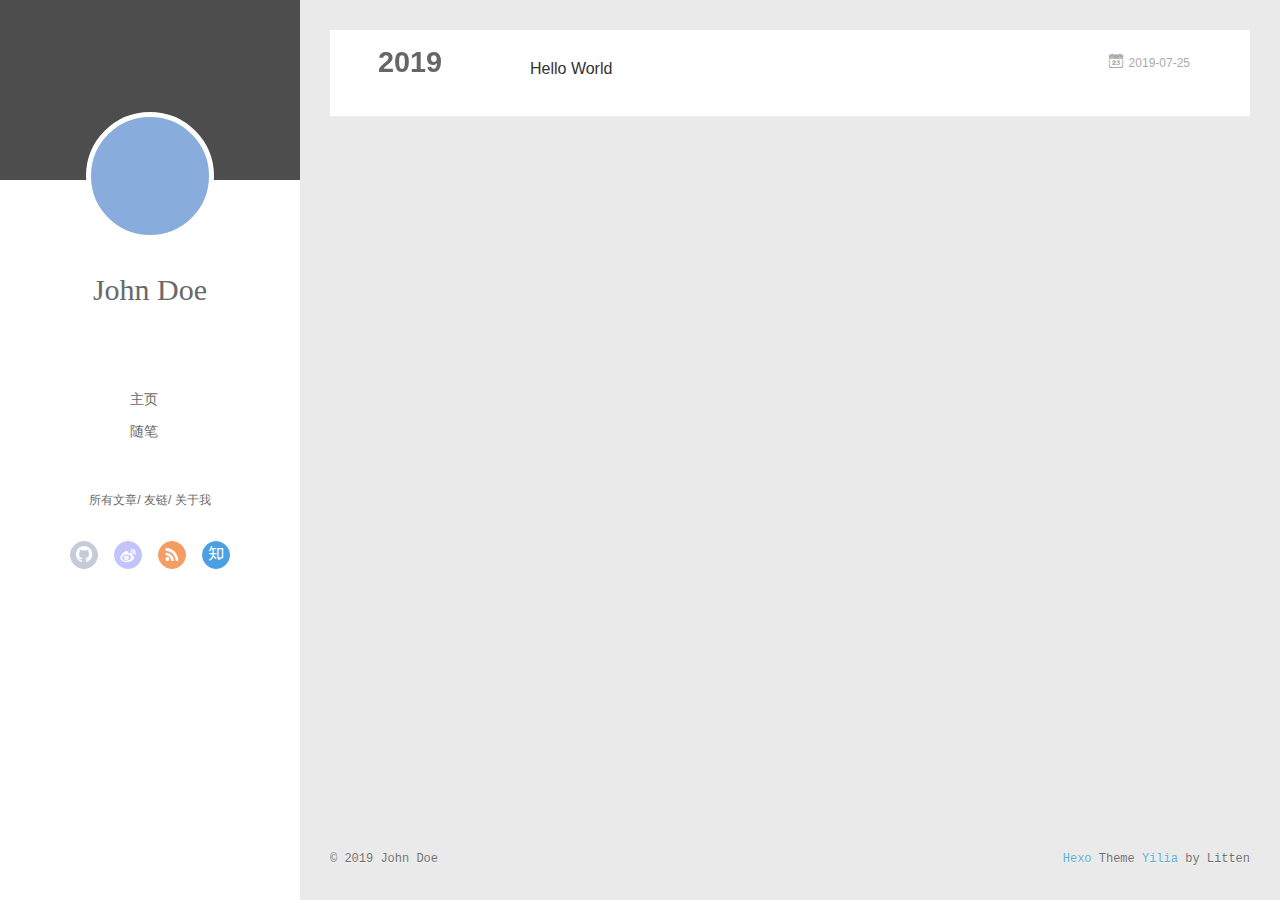
==== commit ce059459: "Site updated: 2019-07-25 14:13:29" ====
--- a/archives/index.html
+++ b/archives/index.html
@@ -1,549 +1,443 @@
 <!DOCTYPE html>
-
-
-
-  
-
-
-<html class="theme-next muse use-motion" lang>
+<html>
 <head><meta name="generator" content="Hexo 3.9.0">
-  <meta charset="UTF-8">
-<meta http-equiv="X-UA-Compatible" content="IE=edge">
-<meta name="viewport" content="width=device-width, initial-scale=1, maximum-scale=1">
-<meta name="theme-color" content="#222">
-
-
-
-
-
-
-
-
-
-<meta http-equiv="Cache-Control" content="no-transform">
-<meta http-equiv="Cache-Control" content="no-siteapp">
-
-
-
-
-
-
-
-
-
-
-
-
-
-
-
-
-  
-  
-  <link href="/lib/fancybox/source/jquery.fancybox.css?v=2.1.5" rel="stylesheet" type="text/css">
-
-
-
-
-
-
-
-<link href="/lib/font-awesome/css/font-awesome.min.css?v=4.6.2" rel="stylesheet" type="text/css">
-
-<link href="/css/main.css?v=5.1.4" rel="stylesheet" type="text/css">
-
-
-  <link rel="apple-touch-icon" sizes="180x180" href="/images/apple-touch-icon-next.png?v=5.1.4">
-
-
-  <link rel="icon" type="image/png" sizes="32x32" href="/images/favicon-32x32-next.png?v=5.1.4">
-
-
-  <link rel="icon" type="image/png" sizes="16x16" href="/images/favicon-16x16-next.png?v=5.1.4">
-
-
-  <link rel="mask-icon" href="/images/logo.svg?v=5.1.4" color="#222">
-
-
-
-
-
-  <meta name="keywords" content="Hexo, NexT">
-
-
-
-
-
-
-
-
-
-
-<meta property="og:type" content="website">
+  <meta charset="utf-8">
+  
+  <meta name="renderer" content="webkit">
+  <meta http-equiv="X-UA-Compatible" content="IE=edge">
+  <link rel="dns-prefetch" href="http://yoursite.com">
+  <title>Archives | Hexo</title>
+  <meta name="viewport" content="width=device-width, initial-scale=1, maximum-scale=1">
+  <meta property="og:type" content="website">
 <meta property="og:title" content="Hexo">
 <meta property="og:url" content="http://yoursite.com/archives/index.html">
 <meta property="og:site_name" content="Hexo">
 <meta property="og:locale" content="default">
 <meta name="twitter:card" content="summary">
 <meta name="twitter:title" content="Hexo">
-
-
-
-<script type="text/javascript" id="hexo.configurations">
-  var NexT = window.NexT || {};
-  var CONFIG = {
-    root: '/',
-    scheme: 'Muse',
-    version: '5.1.4',
-    sidebar: {"position":"left","display":"post","offset":12,"b2t":false,"scrollpercent":false,"onmobile":false},
-    fancybox: true,
-    tabs: true,
-    motion: {"enable":true,"async":false,"transition":{"post_block":"fadeIn","post_header":"slideDownIn","post_body":"slideDownIn","coll_header":"slideLeftIn","sidebar":"slideUpIn"}},
-    duoshuo: {
-      userId: '0',
-      author: 'Author'
-    },
-    algolia: {
-      applicationID: '',
-      apiKey: '',
-      indexName: '',
-      hits: {"per_page":10},
-      labels: {"input_placeholder":"Search for Posts","hits_empty":"We didn't find any results for the search: ${query}","hits_stats":"${hits} results found in ${time} ms"}
+  
+    <link rel="alternative" href="/atom.xml" title="Hexo" type="application/atom+xml">
+  
+  
+    <link rel="icon" href="/favicon.png">
+  
+  <link rel="stylesheet" type="text/css" href="/./main.0cf68a.css">
+  <style type="text/css">
+  
+    #container.show {
+      background: linear-gradient(200deg,#a0cfe4,#e8c37e);
     }
-  };
-</script>
-
-
-
-  <link rel="canonical" href="http://yoursite.com/archives/">
-
-
-
-
-
-  <title>Archive | Hexo</title>
-  
-
-
-
-
-
-
-
+  </style>
+  
+
+  
 
 </head>
-
-<body itemscope itemtype="http://schema.org/WebPage" lang="default">
-
-  
-  
-    
-  
-
-  <div class="container sidebar-position-left page-archive">
-    <div class="headband"></div>
-
-    <header id="header" class="header" itemscope itemtype="http://schema.org/WPHeader">
-      <div class="header-inner"><div class="site-brand-wrapper">
-  <div class="site-meta ">
-    
-
-    <div class="custom-logo-site-title">
-      <a href="/" class="brand" rel="start">
-        <span class="logo-line-before"><i></i></span>
-        <span class="site-title">Hexo</span>
-        <span class="logo-line-after"><i></i></span>
-      </a>
+</html>
+<body>
+  <div id="container" q-class="show:isCtnShow">
+    <canvas id="anm-canvas" class="anm-canvas"></canvas>
+    <div class="left-col" q-class="show:isShow">
+      
+<div class="overlay" style="background: #4d4d4d"></div>
+<div class="intrude-less">
+	<header id="header" class="inner">
+		<a href="/" class="profilepic">
+			<img src="" class="js-avatar">
+		</a>
+		<hgroup>
+		  <h1 class="header-author"><a href="/">John Doe</a></h1>
+		</hgroup>
+		
+
+		<nav class="header-menu">
+			<ul>
+			
+				<li><a href="/">主页</a></li>
+	        
+				<li><a href="/tags/随笔/">随笔</a></li>
+	        
+			</ul>
+		</nav>
+		<nav class="header-smart-menu">
+    		
+    			
+    			<a q-on="click: openSlider(e, 'innerArchive')" href="javascript:void(0)">所有文章</a>
+    			
+            
+    			
+    			<a q-on="click: openSlider(e, 'friends')" href="javascript:void(0)">友链</a>
+    			
+            
+    			
+    			<a q-on="click: openSlider(e, 'aboutme')" href="javascript:void(0)">关于我</a>
+    			
+            
+		</nav>
+		<nav class="header-nav">
+			<div class="social">
+				
+					<a class="github" target="_blank" href="#" title="github"><i class="icon-github"></i></a>
+		        
+					<a class="weibo" target="_blank" href="#" title="weibo"><i class="icon-weibo"></i></a>
+		        
+					<a class="rss" target="_blank" href="#" title="rss"><i class="icon-rss"></i></a>
+		        
+					<a class="zhihu" target="_blank" href="#" title="zhihu"><i class="icon-zhihu"></i></a>
+		        
+			</div>
+		</nav>
+	</header>		
+</div>
+
     </div>
-      
-        <p class="site-subtitle"></p>
-      
+    <div class="mid-col" q-class="show:isShow,hide:isShow|isFalse">
+      
+<nav id="mobile-nav">
+  	<div class="overlay js-overlay" style="background: #4d4d4d"></div>
+	<div class="btnctn js-mobile-btnctn">
+  		<div class="slider-trigger list" q-on="click: openSlider(e)"><i class="icon icon-sort"></i></div>
+	</div>
+	<div class="intrude-less">
+		<header id="header" class="inner">
+			<div class="profilepic">
+				<img src="" class="js-avatar">
+			</div>
+			<hgroup>
+			  <h1 class="header-author js-header-author">John Doe</h1>
+			</hgroup>
+			
+			
+			
+				
+			
+				
+			
+			
+			
+			<nav class="header-nav">
+				<div class="social">
+					
+						<a class="github" target="_blank" href="#" title="github"><i class="icon-github"></i></a>
+			        
+						<a class="weibo" target="_blank" href="#" title="weibo"><i class="icon-weibo"></i></a>
+			        
+						<a class="rss" target="_blank" href="#" title="rss"><i class="icon-rss"></i></a>
+			        
+						<a class="zhihu" target="_blank" href="#" title="zhihu"><i class="icon-zhihu"></i></a>
+			        
+				</div>
+			</nav>
+
+			<nav class="header-menu js-header-menu">
+				<ul style="width: 50%">
+				
+				
+					<li style="width: 50%"><a href="/">主页</a></li>
+		        
+					<li style="width: 50%"><a href="/tags/随笔/">随笔</a></li>
+		        
+				</ul>
+			</nav>
+		</header>				
+	</div>
+	<div class="mobile-mask" style="display:none" q-show="isShow"></div>
+</nav>
+
+      <div id="wrapper" class="body-wrap">
+        <div class="menu-l">
+          <div class="canvas-wrap">
+            <canvas data-colors="#eaeaea" data-sectionHeight="100" data-contentId="js-content" id="myCanvas1" class="anm-canvas"></canvas>
+          </div>
+          <div id="js-content" class="content-ll">
+            
+  
+  
+    
+    
+      
+      
+      <section class="archives-wrap">
+        <div class="archive-year-wrap">
+          <a href="/archives/2019" class="archive-year">2019</a>
+        </div>
+        <div class="archives">
+    
+    <article class="archive-article archive-type-post">
+  <div class="archive-article-inner">
+    <header class="archive-article-header">
+      	<div class="article-meta">
+	      	<a href="/2019/07/25/hello-world/" class="archive-article-date">
+  	<time datetime="2019-07-25T02:55:06.739Z" itemprop="datePublished"><i class="icon-calendar icon"></i>2019-07-25</time>
+</a>
+        </div>
+    	 
+  
+    <h1 itemprop="name">
+      <a class="archive-article-title" href="/2019/07/25/hello-world/">Hello World</a>
+    </h1>
+  
+
+        <div class="article-info info-on-right">
+          
+          
+
+        </div>
+        <div class="clearfix"></div>
+    </header>
   </div>
-
-  <div class="site-nav-toggle">
-    <button>
-      <span class="btn-bar"></span>
-      <span class="btn-bar"></span>
-      <span class="btn-bar"></span>
-    </button>
-  </div>
-</div>
-
-<nav class="site-nav">
-  
-
-  
-    <ul id="menu" class="menu">
-      
-        
-        <li class="menu-item menu-item-home">
-          <a href="/" rel="section">
-            
-              <i class="menu-item-icon fa fa-fw fa-home"></i> <br>
-            
-            Home
-          </a>
-        </li>
-      
-        
-        <li class="menu-item menu-item-archives">
-          <a href="/archives/" rel="section">
-            
-              <i class="menu-item-icon fa fa-fw fa-archive"></i> <br>
-            
-            Archives
-          </a>
-        </li>
-      
-
-      
-    </ul>
-  
-
-  
-</nav>
-
-
-
- </div>
-    </header>
-
-    <main id="main" class="main">
-      <div class="main-inner">
-        <div class="content-wrap">
-          <div id="content" class="content">
-            
-
-  
-  
-  
-  <div class="post-block archive">
-    <div id="posts" class="posts-collapse">
-      <span class="archive-move-on"></span>
-
-      <span class="archive-page-counter">
-        
-        
-        
-          
-        
-        Um..! 1 post. Keep on posting.
-      </span>
-
-      
-
-        
-        
-        
-
-        
-          
-          <div class="collection-title">
-            <h1 class="archive-year" id="archive-year-2019">2019</h1>
+</article>
+  
+  
+    </div></section>
+  
+
+    
+
+
           </div>
-        
-        
-
-        
-
-  <article class="post post-type-normal" itemscope itemtype="http://schema.org/Article">
-    <header class="post-header">
-
-      <h2 class="post-title">
-        
-            <a class="post-title-link" href="/2019/07/25/hello-world/" itemprop="url">
-              
-                <span itemprop="name">Hello World</span>
-              
-            </a>
-        
-      </h2>
-
-      <div class="post-meta">
-        <time class="post-time" itemprop="dateCreated" datetime="2019-07-25T10:55:06+08:00" content="2019-07-25">
-          07-25
-        </time>
+        </div>
       </div>
-
-    </header>
-  </article>
-
-
-
-      
-
+      <footer id="footer">
+  <div class="outer">
+    <div id="footer-info">
+    	<div class="footer-left">
+    		&copy; 2019 John Doe
+    	</div>
+      	<div class="footer-right">
+      		<a href="http://hexo.io/" target="_blank">Hexo</a>  Theme <a href="https://github.com/litten/hexo-theme-yilia" target="_blank">Yilia</a> by Litten
+      	</div>
     </div>
   </div>
-  
-  
-  
-
-  
-
-
-
-          </div>
-          
-
-
-          
-
-        </div>
+</footer>
+    </div>
+    <script>
+	var yiliaConfig = {
+		mathjax: false,
+		isHome: false,
+		isPost: false,
+		isArchive: true,
+		isTag: false,
+		isCategory: false,
+		open_in_new: false,
+		toc_hide_index: true,
+		root: "/",
+		innerArchive: true,
+		showTags: false
+	}
+</script>
+
+<script>!function(t){function n(e){if(r[e])return r[e].exports;var i=r[e]={exports:{},id:e,loaded:!1};return t[e].call(i.exports,i,i.exports,n),i.loaded=!0,i.exports}var r={};n.m=t,n.c=r,n.p="./",n(0)}([function(t,n,r){r(195),t.exports=r(191)},function(t,n,r){var e=r(3),i=r(52),o=r(27),u=r(28),c=r(53),f="prototype",a=function(t,n,r){var s,l,h,v,p=t&a.F,d=t&a.G,y=t&a.S,g=t&a.P,b=t&a.B,m=d?e:y?e[n]||(e[n]={}):(e[n]||{})[f],x=d?i:i[n]||(i[n]={}),w=x[f]||(x[f]={});d&&(r=n);for(s in r)l=!p&&m&&void 0!==m[s],h=(l?m:r)[s],v=b&&l?c(h,e):g&&"function"==typeof h?c(Function.call,h):h,m&&u(m,s,h,t&a.U),x[s]!=h&&o(x,s,v),g&&w[s]!=h&&(w[s]=h)};e.core=i,a.F=1,a.G=2,a.S=4,a.P=8,a.B=16,a.W=32,a.U=64,a.R=128,t.exports=a},function(t,n,r){var e=r(6);t.exports=function(t){if(!e(t))throw TypeError(t+" is not an object!");return t}},function(t,n){var r=t.exports="undefined"!=typeof window&&window.Math==Math?window:"undefined"!=typeof self&&self.Math==Math?self:Function("return this")();"number"==typeof __g&&(__g=r)},function(t,n){t.exports=function(t){try{return!!t()}catch(t){return!0}}},function(t,n){var r=t.exports="undefined"!=typeof window&&window.Math==Math?window:"undefined"!=typeof self&&self.Math==Math?self:Function("return this")();"number"==typeof __g&&(__g=r)},function(t,n){t.exports=function(t){return"object"==typeof t?null!==t:"function"==typeof t}},function(t,n,r){var e=r(126)("wks"),i=r(76),o=r(3).Symbol,u="function"==typeof o;(t.exports=function(t){return e[t]||(e[t]=u&&o[t]||(u?o:i)("Symbol."+t))}).store=e},function(t,n){var r={}.hasOwnProperty;t.exports=function(t,n){return r.call(t,n)}},function(t,n,r){var e=r(94),i=r(33);t.exports=function(t){return e(i(t))}},function(t,n,r){t.exports=!r(4)(function(){return 7!=Object.defineProperty({},"a",{get:function(){return 7}}).a})},function(t,n,r){var e=r(2),i=r(167),o=r(50),u=Object.defineProperty;n.f=r(10)?Object.defineProperty:function(t,n,r){if(e(t),n=o(n,!0),e(r),i)try{return u(t,n,r)}catch(t){}if("get"in r||"set"in r)throw TypeError("Accessors not supported!");return"value"in r&&(t[n]=r.value),t}},function(t,n,r){t.exports=!r(18)(function(){return 7!=Object.defineProperty({},"a",{get:function(){return 7}}).a})},function(t,n,r){var e=r(14),i=r(22);t.exports=r(12)?function(t,n,r){return e.f(t,n,i(1,r))}:function(t,n,r){return t[n]=r,t}},function(t,n,r){var e=r(20),i=r(58),o=r(42),u=Object.defineProperty;n.f=r(12)?Object.defineProperty:function(t,n,r){if(e(t),n=o(n,!0),e(r),i)try{return u(t,n,r)}catch(t){}if("get"in r||"set"in r)throw TypeError("Accessors not supported!");return"value"in r&&(t[n]=r.value),t}},function(t,n,r){var e=r(40)("wks"),i=r(23),o=r(5).Symbol,u="function"==typeof o;(t.exports=function(t){return e[t]||(e[t]=u&&o[t]||(u?o:i)("Symbol."+t))}).store=e},function(t,n,r){var e=r(67),i=Math.min;t.exports=function(t){return t>0?i(e(t),9007199254740991):0}},function(t,n,r){var e=r(46);t.exports=function(t){return Object(e(t))}},function(t,n){t.exports=function(t){try{return!!t()}catch(t){return!0}}},function(t,n,r){var e=r(63),i=r(34);t.exports=Object.keys||function(t){return e(t,i)}},function(t,n,r){var e=r(21);t.exports=function(t){if(!e(t))throw TypeError(t+" is not an object!");return t}},function(t,n){t.exports=function(t){return"object"==typeof t?null!==t:"function"==typeof t}},function(t,n){t.exports=function(t,n){return{enumerable:!(1&t),configurable:!(2&t),writable:!(4&t),value:n}}},function(t,n){var r=0,e=Math.random();t.exports=function(t){return"Symbol(".concat(void 0===t?"":t,")_",(++r+e).toString(36))}},function(t,n){var r={}.hasOwnProperty;t.exports=function(t,n){return r.call(t,n)}},function(t,n){var r=t.exports={version:"2.4.0"};"number"==typeof __e&&(__e=r)},function(t,n){t.exports=function(t){if("function"!=typeof t)throw TypeError(t+" is not a function!");return t}},function(t,n,r){var e=r(11),i=r(66);t.exports=r(10)?function(t,n,r){return e.f(t,n,i(1,r))}:function(t,n,r){return t[n]=r,t}},function(t,n,r){var e=r(3),i=r(27),o=r(24),u=r(76)("src"),c="toString",f=Function[c],a=(""+f).split(c);r(52).inspectSource=function(t){return f.call(t)},(t.exports=function(t,n,r,c){var f="function"==typeof r;f&&(o(r,"name")||i(r,"name",n)),t[n]!==r&&(f&&(o(r,u)||i(r,u,t[n]?""+t[n]:a.join(String(n)))),t===e?t[n]=r:c?t[n]?t[n]=r:i(t,n,r):(delete t[n],i(t,n,r)))})(Function.prototype,c,function(){return"function"==typeof this&&this[u]||f.call(this)})},function(t,n,r){var e=r(1),i=r(4),o=r(46),u=function(t,n,r,e){var i=String(o(t)),u="<"+n;return""!==r&&(u+=" "+r+'="'+String(e).replace(/"/g,"&quot;")+'"'),u+">"+i+"</"+n+">"};t.exports=function(t,n){var r={};r[t]=n(u),e(e.P+e.F*i(function(){var n=""[t]('"');return n!==n.toLowerCase()||n.split('"').length>3}),"String",r)}},function(t,n,r){var e=r(115),i=r(46);t.exports=function(t){return e(i(t))}},function(t,n,r){var e=r(116),i=r(66),o=r(30),u=r(50),c=r(24),f=r(167),a=Object.getOwnPropertyDescriptor;n.f=r(10)?a:function(t,n){if(t=o(t),n=u(n,!0),f)try{return a(t,n)}catch(t){}if(c(t,n))return i(!e.f.call(t,n),t[n])}},function(t,n,r){var e=r(24),i=r(17),o=r(145)("IE_PROTO"),u=Object.prototype;t.exports=Object.getPrototypeOf||function(t){return t=i(t),e(t,o)?t[o]:"function"==typeof t.constructor&&t instanceof t.constructor?t.constructor.prototype:t instanceof Object?u:null}},function(t,n){t.exports=function(t){if(void 0==t)throw TypeError("Can't call method on  "+t);return t}},function(t,n){t.exports="constructor,hasOwnProperty,isPrototypeOf,propertyIsEnumerable,toLocaleString,toString,valueOf".split(",")},function(t,n){t.exports={}},function(t,n){t.exports=!0},function(t,n){n.f={}.propertyIsEnumerable},function(t,n,r){var e=r(14).f,i=r(8),o=r(15)("toStringTag");t.exports=function(t,n,r){t&&!i(t=r?t:t.prototype,o)&&e(t,o,{configurable:!0,value:n})}},function(t,n,r){var e=r(40)("keys"),i=r(23);t.exports=function(t){return e[t]||(e[t]=i(t))}},function(t,n,r){var e=r(5),i="__core-js_shared__",o=e[i]||(e[i]={});t.exports=function(t){return o[t]||(o[t]={})}},function(t,n){var r=Math.ceil,e=Math.floor;t.exports=function(t){return isNaN(t=+t)?0:(t>0?e:r)(t)}},function(t,n,r){var e=r(21);t.exports=function(t,n){if(!e(t))return t;var r,i;if(n&&"function"==typeof(r=t.toString)&&!e(i=r.call(t)))return i;if("function"==typeof(r=t.valueOf)&&!e(i=r.call(t)))return i;if(!n&&"function"==typeof(r=t.toString)&&!e(i=r.call(t)))return i;throw TypeError("Can't convert object to primitive value")}},function(t,n,r){var e=r(5),i=r(25),o=r(36),u=r(44),c=r(14).f;t.exports=function(t){var n=i.Symbol||(i.Symbol=o?{}:e.Symbol||{});"_"==t.charAt(0)||t in n||c(n,t,{value:u.f(t)})}},function(t,n,r){n.f=r(15)},function(t,n){var r={}.toString;t.exports=function(t){return r.call(t).slice(8,-1)}},function(t,n){t.exports=function(t){if(void 0==t)throw TypeError("Can't call method on  "+t);return t}},function(t,n,r){var e=r(4);t.exports=function(t,n){return!!t&&e(function(){n?t.call(null,function(){},1):t.call(null)})}},function(t,n,r){var e=r(53),i=r(115),o=r(17),u=r(16),c=r(203);t.exports=function(t,n){var r=1==t,f=2==t,a=3==t,s=4==t,l=6==t,h=5==t||l,v=n||c;return function(n,c,p){for(var d,y,g=o(n),b=i(g),m=e(c,p,3),x=u(b.length),w=0,S=r?v(n,x):f?v(n,0):void 0;x>w;w++)if((h||w in b)&&(d=b[w],y=m(d,w,g),t))if(r)S[w]=y;else if(y)switch(t){case 3:return!0;case 5:return d;case 6:return w;case 2:S.push(d)}else if(s)return!1;return l?-1:a||s?s:S}}},function(t,n,r){var e=r(1),i=r(52),o=r(4);t.exports=function(t,n){var r=(i.Object||{})[t]||Object[t],u={};u[t]=n(r),e(e.S+e.F*o(function(){r(1)}),"Object",u)}},function(t,n,r){var e=r(6);t.exports=function(t,n){if(!e(t))return t;var r,i;if(n&&"function"==typeof(r=t.toString)&&!e(i=r.call(t)))return i;if("function"==typeof(r=t.valueOf)&&!e(i=r.call(t)))return i;if(!n&&"function"==typeof(r=t.toString)&&!e(i=r.call(t)))return i;throw TypeError("Can't convert object to primitive value")}},function(t,n,r){var e=r(5),i=r(25),o=r(91),u=r(13),c="prototype",f=function(t,n,r){var a,s,l,h=t&f.F,v=t&f.G,p=t&f.S,d=t&f.P,y=t&f.B,g=t&f.W,b=v?i:i[n]||(i[n]={}),m=b[c],x=v?e:p?e[n]:(e[n]||{})[c];v&&(r=n);for(a in r)(s=!h&&x&&void 0!==x[a])&&a in b||(l=s?x[a]:r[a],b[a]=v&&"function"!=typeof x[a]?r[a]:y&&s?o(l,e):g&&x[a]==l?function(t){var n=function(n,r,e){if(this instanceof t){switch(arguments.length){case 0:return new t;case 1:return new t(n);case 2:return new t(n,r)}return new t(n,r,e)}return t.apply(this,arguments)};return n[c]=t[c],n}(l):d&&"function"==typeof l?o(Function.call,l):l,d&&((b.virtual||(b.virtual={}))[a]=l,t&f.R&&m&&!m[a]&&u(m,a,l)))};f.F=1,f.G=2,f.S=4,f.P=8,f.B=16,f.W=32,f.U=64,f.R=128,t.exports=f},function(t,n){var r=t.exports={version:"2.4.0"};"number"==typeof __e&&(__e=r)},function(t,n,r){var e=r(26);t.exports=function(t,n,r){if(e(t),void 0===n)return t;switch(r){case 1:return function(r){return t.call(n,r)};case 2:return function(r,e){return t.call(n,r,e)};case 3:return function(r,e,i){return t.call(n,r,e,i)}}return function(){return t.apply(n,arguments)}}},function(t,n,r){var e=r(183),i=r(1),o=r(126)("metadata"),u=o.store||(o.store=new(r(186))),c=function(t,n,r){var i=u.get(t);if(!i){if(!r)return;u.set(t,i=new e)}var o=i.get(n);if(!o){if(!r)return;i.set(n,o=new e)}return o},f=function(t,n,r){var e=c(n,r,!1);return void 0!==e&&e.has(t)},a=function(t,n,r){var e=c(n,r,!1);return void 0===e?void 0:e.get(t)},s=function(t,n,r,e){c(r,e,!0).set(t,n)},l=function(t,n){var r=c(t,n,!1),e=[];return r&&r.forEach(function(t,n){e.push(n)}),e},h=function(t){return void 0===t||"symbol"==typeof t?t:String(t)},v=function(t){i(i.S,"Reflect",t)};t.exports={store:u,map:c,has:f,get:a,set:s,keys:l,key:h,exp:v}},function(t,n,r){"use strict";if(r(10)){var e=r(69),i=r(3),o=r(4),u=r(1),c=r(127),f=r(152),a=r(53),s=r(68),l=r(66),h=r(27),v=r(73),p=r(67),d=r(16),y=r(75),g=r(50),b=r(24),m=r(180),x=r(114),w=r(6),S=r(17),_=r(137),O=r(70),E=r(32),P=r(71).f,j=r(154),F=r(76),M=r(7),A=r(48),N=r(117),T=r(146),I=r(155),k=r(80),L=r(123),R=r(74),C=r(130),D=r(160),U=r(11),W=r(31),G=U.f,B=W.f,V=i.RangeError,z=i.TypeError,q=i.Uint8Array,K="ArrayBuffer",J="Shared"+K,Y="BYTES_PER_ELEMENT",H="prototype",$=Array[H],X=f.ArrayBuffer,Q=f.DataView,Z=A(0),tt=A(2),nt=A(3),rt=A(4),et=A(5),it=A(6),ot=N(!0),ut=N(!1),ct=I.values,ft=I.keys,at=I.entries,st=$.lastIndexOf,lt=$.reduce,ht=$.reduceRight,vt=$.join,pt=$.sort,dt=$.slice,yt=$.toString,gt=$.toLocaleString,bt=M("iterator"),mt=M("toStringTag"),xt=F("typed_constructor"),wt=F("def_constructor"),St=c.CONSTR,_t=c.TYPED,Ot=c.VIEW,Et="Wrong length!",Pt=A(1,function(t,n){return Tt(T(t,t[wt]),n)}),jt=o(function(){return 1===new q(new Uint16Array([1]).buffer)[0]}),Ft=!!q&&!!q[H].set&&o(function(){new q(1).set({})}),Mt=function(t,n){if(void 0===t)throw z(Et);var r=+t,e=d(t);if(n&&!m(r,e))throw V(Et);return e},At=function(t,n){var r=p(t);if(r<0||r%n)throw V("Wrong offset!");return r},Nt=function(t){if(w(t)&&_t in t)return t;throw z(t+" is not a typed array!")},Tt=function(t,n){if(!(w(t)&&xt in t))throw z("It is not a typed array constructor!");return new t(n)},It=function(t,n){return kt(T(t,t[wt]),n)},kt=function(t,n){for(var r=0,e=n.length,i=Tt(t,e);e>r;)i[r]=n[r++];return i},Lt=function(t,n,r){G(t,n,{get:function(){return this._d[r]}})},Rt=function(t){var n,r,e,i,o,u,c=S(t),f=arguments.length,s=f>1?arguments[1]:void 0,l=void 0!==s,h=j(c);if(void 0!=h&&!_(h)){for(u=h.call(c),e=[],n=0;!(o=u.next()).done;n++)e.push(o.value);c=e}for(l&&f>2&&(s=a(s,arguments[2],2)),n=0,r=d(c.length),i=Tt(this,r);r>n;n++)i[n]=l?s(c[n],n):c[n];return i},Ct=function(){for(var t=0,n=arguments.length,r=Tt(this,n);n>t;)r[t]=arguments[t++];return r},Dt=!!q&&o(function(){gt.call(new q(1))}),Ut=function(){return gt.apply(Dt?dt.call(Nt(this)):Nt(this),arguments)},Wt={copyWithin:function(t,n){return D.call(Nt(this),t,n,arguments.length>2?arguments[2]:void 0)},every:function(t){return rt(Nt(this),t,arguments.length>1?arguments[1]:void 0)},fill:function(t){return C.apply(Nt(this),arguments)},filter:function(t){return It(this,tt(Nt(this),t,arguments.length>1?arguments[1]:void 0))},find:function(t){return et(Nt(this),t,arguments.length>1?arguments[1]:void 0)},findIndex:function(t){return it(Nt(this),t,arguments.length>1?arguments[1]:void 0)},forEach:function(t){Z(Nt(this),t,arguments.length>1?arguments[1]:void 0)},indexOf:function(t){return ut(Nt(this),t,arguments.length>1?arguments[1]:void 0)},includes:function(t){return ot(Nt(this),t,arguments.length>1?arguments[1]:void 0)},join:function(t){return vt.apply(Nt(this),arguments)},lastIndexOf:function(t){return st.apply(Nt(this),arguments)},map:function(t){return Pt(Nt(this),t,arguments.length>1?arguments[1]:void 0)},reduce:function(t){return lt.apply(Nt(this),arguments)},reduceRight:function(t){return ht.apply(Nt(this),arguments)},reverse:function(){for(var t,n=this,r=Nt(n).length,e=Math.floor(r/2),i=0;i<e;)t=n[i],n[i++]=n[--r],n[r]=t;return n},some:function(t){return nt(Nt(this),t,arguments.length>1?arguments[1]:void 0)},sort:function(t){return pt.call(Nt(this),t)},subarray:function(t,n){var r=Nt(this),e=r.length,i=y(t,e);return new(T(r,r[wt]))(r.buffer,r.byteOffset+i*r.BYTES_PER_ELEMENT,d((void 0===n?e:y(n,e))-i))}},Gt=function(t,n){return It(this,dt.call(Nt(this),t,n))},Bt=function(t){Nt(this);var n=At(arguments[1],1),r=this.length,e=S(t),i=d(e.length),o=0;if(i+n>r)throw V(Et);for(;o<i;)this[n+o]=e[o++]},Vt={entries:function(){return at.call(Nt(this))},keys:function(){return ft.call(Nt(this))},values:function(){return ct.call(Nt(this))}},zt=function(t,n){return w(t)&&t[_t]&&"symbol"!=typeof n&&n in t&&String(+n)==String(n)},qt=function(t,n){return zt(t,n=g(n,!0))?l(2,t[n]):B(t,n)},Kt=function(t,n,r){return!(zt(t,n=g(n,!0))&&w(r)&&b(r,"value"))||b(r,"get")||b(r,"set")||r.configurable||b(r,"writable")&&!r.writable||b(r,"enumerable")&&!r.enumerable?G(t,n,r):(t[n]=r.value,t)};St||(W.f=qt,U.f=Kt),u(u.S+u.F*!St,"Object",{getOwnPropertyDescriptor:qt,defineProperty:Kt}),o(function(){yt.call({})})&&(yt=gt=function(){return vt.call(this)});var Jt=v({},Wt);v(Jt,Vt),h(Jt,bt,Vt.values),v(Jt,{slice:Gt,set:Bt,constructor:function(){},toString:yt,toLocaleString:Ut}),Lt(Jt,"buffer","b"),Lt(Jt,"byteOffset","o"),Lt(Jt,"byteLength","l"),Lt(Jt,"length","e"),G(Jt,mt,{get:function(){return this[_t]}}),t.exports=function(t,n,r,f){f=!!f;var a=t+(f?"Clamped":"")+"Array",l="Uint8Array"!=a,v="get"+t,p="set"+t,y=i[a],g=y||{},b=y&&E(y),m=!y||!c.ABV,S={},_=y&&y[H],j=function(t,r){var e=t._d;return e.v[v](r*n+e.o,jt)},F=function(t,r,e){var i=t._d;f&&(e=(e=Math.round(e))<0?0:e>255?255:255&e),i.v[p](r*n+i.o,e,jt)},M=function(t,n){G(t,n,{get:function(){return j(this,n)},set:function(t){return F(this,n,t)},enumerable:!0})};m?(y=r(function(t,r,e,i){s(t,y,a,"_d");var o,u,c,f,l=0,v=0;if(w(r)){if(!(r instanceof X||(f=x(r))==K||f==J))return _t in r?kt(y,r):Rt.call(y,r);o=r,v=At(e,n);var p=r.byteLength;if(void 0===i){if(p%n)throw V(Et);if((u=p-v)<0)throw V(Et)}else if((u=d(i)*n)+v>p)throw V(Et);c=u/n}else c=Mt(r,!0),u=c*n,o=new X(u);for(h(t,"_d",{b:o,o:v,l:u,e:c,v:new Q(o)});l<c;)M(t,l++)}),_=y[H]=O(Jt),h(_,"constructor",y)):L(function(t){new y(null),new y(t)},!0)||(y=r(function(t,r,e,i){s(t,y,a);var o;return w(r)?r instanceof X||(o=x(r))==K||o==J?void 0!==i?new g(r,At(e,n),i):void 0!==e?new g(r,At(e,n)):new g(r):_t in r?kt(y,r):Rt.call(y,r):new g(Mt(r,l))}),Z(b!==Function.prototype?P(g).concat(P(b)):P(g),function(t){t in y||h(y,t,g[t])}),y[H]=_,e||(_.constructor=y));var A=_[bt],N=!!A&&("values"==A.name||void 0==A.name),T=Vt.values;h(y,xt,!0),h(_,_t,a),h(_,Ot,!0),h(_,wt,y),(f?new y(1)[mt]==a:mt in _)||G(_,mt,{get:function(){return a}}),S[a]=y,u(u.G+u.W+u.F*(y!=g),S),u(u.S,a,{BYTES_PER_ELEMENT:n,from:Rt,of:Ct}),Y in _||h(_,Y,n),u(u.P,a,Wt),R(a),u(u.P+u.F*Ft,a,{set:Bt}),u(u.P+u.F*!N,a,Vt),u(u.P+u.F*(_.toString!=yt),a,{toString:yt}),u(u.P+u.F*o(function(){new y(1).slice()}),a,{slice:Gt}),u(u.P+u.F*(o(function(){return[1,2].toLocaleString()!=new y([1,2]).toLocaleString()})||!o(function(){_.toLocaleString.call([1,2])})),a,{toLocaleString:Ut}),k[a]=N?A:T,e||N||h(_,bt,T)}}else t.exports=function(){}},function(t,n){var r={}.toString;t.exports=function(t){return r.call(t).slice(8,-1)}},function(t,n,r){var e=r(21),i=r(5).document,o=e(i)&&e(i.createElement);t.exports=function(t){return o?i.createElement(t):{}}},function(t,n,r){t.exports=!r(12)&&!r(18)(function(){return 7!=Object.defineProperty(r(57)("div"),"a",{get:function(){return 7}}).a})},function(t,n,r){"use strict";var e=r(36),i=r(51),o=r(64),u=r(13),c=r(8),f=r(35),a=r(96),s=r(38),l=r(103),h=r(15)("iterator"),v=!([].keys&&"next"in[].keys()),p="keys",d="values",y=function(){return this};t.exports=function(t,n,r,g,b,m,x){a(r,n,g);var w,S,_,O=function(t){if(!v&&t in F)return F[t];switch(t){case p:case d:return function(){return new r(this,t)}}return function(){return new r(this,t)}},E=n+" Iterator",P=b==d,j=!1,F=t.prototype,M=F[h]||F["@@iterator"]||b&&F[b],A=M||O(b),N=b?P?O("entries"):A:void 0,T="Array"==n?F.entries||M:M;if(T&&(_=l(T.call(new t)))!==Object.prototype&&(s(_,E,!0),e||c(_,h)||u(_,h,y)),P&&M&&M.name!==d&&(j=!0,A=function(){return M.call(this)}),e&&!x||!v&&!j&&F[h]||u(F,h,A),f[n]=A,f[E]=y,b)if(w={values:P?A:O(d),keys:m?A:O(p),entries:N},x)for(S in w)S in F||o(F,S,w[S]);else i(i.P+i.F*(v||j),n,w);return w}},function(t,n,r){var e=r(20),i=r(100),o=r(34),u=r(39)("IE_PROTO"),c=function(){},f="prototype",a=function(){var t,n=r(57)("iframe"),e=o.length;for(n.style.display="none",r(93).appendChild(n),n.src="javascript:",t=n.contentWindow.document,t.open(),t.write("<script>document.F=Object<\/script>"),t.close(),a=t.F;e--;)delete a[f][o[e]];return a()};t.exports=Object.create||function(t,n){var r;return null!==t?(c[f]=e(t),r=new c,c[f]=null,r[u]=t):r=a(),void 0===n?r:i(r,n)}},function(t,n,r){var e=r(63),i=r(34).concat("length","prototype");n.f=Object.getOwnPropertyNames||function(t){return e(t,i)}},function(t,n){n.f=Object.getOwnPropertySymbols},function(t,n,r){var e=r(8),i=r(9),o=r(90)(!1),u=r(39)("IE_PROTO");t.exports=function(t,n){var r,c=i(t),f=0,a=[];for(r in c)r!=u&&e(c,r)&&a.push(r);for(;n.length>f;)e(c,r=n[f++])&&(~o(a,r)||a.push(r));return a}},function(t,n,r){t.exports=r(13)},function(t,n,r){var e=r(76)("meta"),i=r(6),o=r(24),u=r(11).f,c=0,f=Object.isExtensible||function(){return!0},a=!r(4)(function(){return f(Object.preventExtensions({}))}),s=function(t){u(t,e,{value:{i:"O"+ ++c,w:{}}})},l=function(t,n){if(!i(t))return"symbol"==typeof t?t:("string"==typeof t?"S":"P")+t;if(!o(t,e)){if(!f(t))return"F";if(!n)return"E";s(t)}return t[e].i},h=function(t,n){if(!o(t,e)){if(!f(t))return!0;if(!n)return!1;s(t)}return t[e].w},v=function(t){return a&&p.NEED&&f(t)&&!o(t,e)&&s(t),t},p=t.exports={KEY:e,NEED:!1,fastKey:l,getWeak:h,onFreeze:v}},function(t,n){t.exports=function(t,n){return{enumerable:!(1&t),configurable:!(2&t),writable:!(4&t),value:n}}},function(t,n){var r=Math.ceil,e=Math.floor;t.exports=function(t){return isNaN(t=+t)?0:(t>0?e:r)(t)}},function(t,n){t.exports=function(t,n,r,e){if(!(t instanceof n)||void 0!==e&&e in t)throw TypeError(r+": incorrect invocation!");return t}},function(t,n){t.exports=!1},function(t,n,r){var e=r(2),i=r(173),o=r(133),u=r(145)("IE_PROTO"),c=function(){},f="prototype",a=function(){var t,n=r(132)("iframe"),e=o.length;for(n.style.display="none",r(135).appendChild(n),n.src="javascript:",t=n.contentWindow.document,t.open(),t.write("<script>document.F=Object<\/script>"),t.close(),a=t.F;e--;)delete a[f][o[e]];return a()};t.exports=Object.create||function(t,n){var r;return null!==t?(c[f]=e(t),r=new c,c[f]=null,r[u]=t):r=a(),void 0===n?r:i(r,n)}},function(t,n,r){var e=r(175),i=r(133).concat("length","prototype");n.f=Object.getOwnPropertyNames||function(t){return e(t,i)}},function(t,n,r){var e=r(175),i=r(133);t.exports=Object.keys||function(t){return e(t,i)}},function(t,n,r){var e=r(28);t.exports=function(t,n,r){for(var i in n)e(t,i,n[i],r);return t}},function(t,n,r){"use strict";var e=r(3),i=r(11),o=r(10),u=r(7)("species");t.exports=function(t){var n=e[t];o&&n&&!n[u]&&i.f(n,u,{configurable:!0,get:function(){return this}})}},function(t,n,r){var e=r(67),i=Math.max,o=Math.min;t.exports=function(t,n){return t=e(t),t<0?i(t+n,0):o(t,n)}},function(t,n){var r=0,e=Math.random();t.exports=function(t){return"Symbol(".concat(void 0===t?"":t,")_",(++r+e).toString(36))}},function(t,n,r){var e=r(33);t.exports=function(t){return Object(e(t))}},function(t,n,r){var e=r(7)("unscopables"),i=Array.prototype;void 0==i[e]&&r(27)(i,e,{}),t.exports=function(t){i[e][t]=!0}},function(t,n,r){var e=r(53),i=r(169),o=r(137),u=r(2),c=r(16),f=r(154),a={},s={},n=t.exports=function(t,n,r,l,h){var v,p,d,y,g=h?function(){return t}:f(t),b=e(r,l,n?2:1),m=0;if("function"!=typeof g)throw TypeError(t+" is not iterable!");if(o(g)){for(v=c(t.length);v>m;m++)if((y=n?b(u(p=t[m])[0],p[1]):b(t[m]))===a||y===s)return y}else for(d=g.call(t);!(p=d.next()).done;)if((y=i(d,b,p.value,n))===a||y===s)return y};n.BREAK=a,n.RETURN=s},function(t,n){t.exports={}},function(t,n,r){var e=r(11).f,i=r(24),o=r(7)("toStringTag");t.exports=function(t,n,r){t&&!i(t=r?t:t.prototype,o)&&e(t,o,{configurable:!0,value:n})}},function(t,n,r){var e=r(1),i=r(46),o=r(4),u=r(150),c="["+u+"]",f="​+",a=RegExp("^"+c+c+"*"),s=RegExp(c+c+"*$"),l=function(t,n,r){var i={},c=o(function(){return!!u[t]()||f[t]()!=f}),a=i[t]=c?n(h):u[t];r&&(i[r]=a),e(e.P+e.F*c,"String",i)},h=l.trim=function(t,n){return t=String(i(t)),1&n&&(t=t.replace(a,"")),2&n&&(t=t.replace(s,"")),t};t.exports=l},function(t,n,r){t.exports={default:r(86),__esModule:!0}},function(t,n,r){t.exports={default:r(87),__esModule:!0}},function(t,n,r){"use strict";function e(t){return t&&t.__esModule?t:{default:t}}n.__esModule=!0;var i=r(84),o=e(i),u=r(83),c=e(u),f="function"==typeof c.default&&"symbol"==typeof o.default?function(t){return typeof t}:function(t){return t&&"function"==typeof c.default&&t.constructor===c.default&&t!==c.default.prototype?"symbol":typeof t};n.default="function"==typeof c.default&&"symbol"===f(o.default)?function(t){return void 0===t?"undefined":f(t)}:function(t){return t&&"function"==typeof c.default&&t.constructor===c.default&&t!==c.default.prototype?"symbol":void 0===t?"undefined":f(t)}},function(t,n,r){r(110),r(108),r(111),r(112),t.exports=r(25).Symbol},function(t,n,r){r(109),r(113),t.exports=r(44).f("iterator")},function(t,n){t.exports=function(t){if("function"!=typeof t)throw TypeError(t+" is not a function!");return t}},function(t,n){t.exports=function(){}},function(t,n,r){var e=r(9),i=r(106),o=r(105);t.exports=function(t){return function(n,r,u){var c,f=e(n),a=i(f.length),s=o(u,a);if(t&&r!=r){for(;a>s;)if((c=f[s++])!=c)return!0}else for(;a>s;s++)if((t||s in f)&&f[s]===r)return t||s||0;return!t&&-1}}},function(t,n,r){var e=r(88);t.exports=function(t,n,r){if(e(t),void 0===n)return t;switch(r){case 1:return function(r){return t.call(n,r)};case 2:return function(r,e){return t.call(n,r,e)};case 3:return function(r,e,i){return t.call(n,r,e,i)}}return function(){return t.apply(n,arguments)}}},function(t,n,r){var e=r(19),i=r(62),o=r(37);t.exports=function(t){var n=e(t),r=i.f;if(r)for(var u,c=r(t),f=o.f,a=0;c.length>a;)f.call(t,u=c[a++])&&n.push(u);return n}},function(t,n,r){t.exports=r(5).document&&document.documentElement},function(t,n,r){var e=r(56);t.exports=Object("z").propertyIsEnumerable(0)?Object:function(t){return"String"==e(t)?t.split(""):Object(t)}},function(t,n,r){var e=r(56);t.exports=Array.isArray||function(t){return"Array"==e(t)}},function(t,n,r){"use strict";var e=r(60),i=r(22),o=r(38),u={};r(13)(u,r(15)("iterator"),function(){return this}),t.exports=function(t,n,r){t.prototype=e(u,{next:i(1,r)}),o(t,n+" Iterator")}},function(t,n){t.exports=function(t,n){return{value:n,done:!!t}}},function(t,n,r){var e=r(19),i=r(9);t.exports=function(t,n){for(var r,o=i(t),u=e(o),c=u.length,f=0;c>f;)if(o[r=u[f++]]===n)return r}},function(t,n,r){var e=r(23)("meta"),i=r(21),o=r(8),u=r(14).f,c=0,f=Object.isExtensible||function(){return!0},a=!r(18)(function(){return f(Object.preventExtensions({}))}),s=function(t){u(t,e,{value:{i:"O"+ ++c,w:{}}})},l=function(t,n){if(!i(t))return"symbol"==typeof t?t:("string"==typeof t?"S":"P")+t;if(!o(t,e)){if(!f(t))return"F";if(!n)return"E";s(t)}return t[e].i},h=function(t,n){if(!o(t,e)){if(!f(t))return!0;if(!n)return!1;s(t)}return t[e].w},v=function(t){return a&&p.NEED&&f(t)&&!o(t,e)&&s(t),t},p=t.exports={KEY:e,NEED:!1,fastKey:l,getWeak:h,onFreeze:v}},function(t,n,r){var e=r(14),i=r(20),o=r(19);t.exports=r(12)?Object.defineProperties:function(t,n){i(t);for(var r,u=o(n),c=u.length,f=0;c>f;)e.f(t,r=u[f++],n[r]);return t}},function(t,n,r){var e=r(37),i=r(22),o=r(9),u=r(42),c=r(8),f=r(58),a=Object.getOwnPropertyDescriptor;n.f=r(12)?a:function(t,n){if(t=o(t),n=u(n,!0),f)try{return a(t,n)}catch(t){}if(c(t,n))return i(!e.f.call(t,n),t[n])}},function(t,n,r){var e=r(9),i=r(61).f,o={}.toString,u="object"==typeof window&&window&&Object.getOwnPropertyNames?Object.getOwnPropertyNames(window):[],c=function(t){try{return i(t)}catch(t){return u.slice()}};t.exports.f=function(t){return u&&"[object Window]"==o.call(t)?c(t):i(e(t))}},function(t,n,r){var e=r(8),i=r(77),o=r(39)("IE_PROTO"),u=Object.prototype;t.exports=Object.getPrototypeOf||function(t){return t=i(t),e(t,o)?t[o]:"function"==typeof t.constructor&&t instanceof t.constructor?t.constructor.prototype:t instanceof Object?u:null}},function(t,n,r){var e=r(41),i=r(33);t.exports=function(t){return function(n,r){var o,u,c=String(i(n)),f=e(r),a=c.length;return f<0||f>=a?t?"":void 0:(o=c.charCodeAt(f),o<55296||o>56319||f+1===a||(u=c.charCodeAt(f+1))<56320||u>57343?t?c.charAt(f):o:t?c.slice(f,f+2):u-56320+(o-55296<<10)+65536)}}},function(t,n,r){var e=r(41),i=Math.max,o=Math.min;t.exports=function(t,n){return t=e(t),t<0?i(t+n,0):o(t,n)}},function(t,n,r){var e=r(41),i=Math.min;t.exports=function(t){return t>0?i(e(t),9007199254740991):0}},function(t,n,r){"use strict";var e=r(89),i=r(97),o=r(35),u=r(9);t.exports=r(59)(Array,"Array",function(t,n){this._t=u(t),this._i=0,this._k=n},function(){var t=this._t,n=this._k,r=this._i++;return!t||r>=t.length?(this._t=void 0,i(1)):"keys"==n?i(0,r):"values"==n?i(0,t[r]):i(0,[r,t[r]])},"values"),o.Arguments=o.Array,e("keys"),e("values"),e("entries")},function(t,n){},function(t,n,r){"use strict";var e=r(104)(!0);r(59)(String,"String",function(t){this._t=String(t),this._i=0},function(){var t,n=this._t,r=this._i;return r>=n.length?{value:void 0,done:!0}:(t=e(n,r),this._i+=t.length,{value:t,done:!1})})},function(t,n,r){"use strict";var e=r(5),i=r(8),o=r(12),u=r(51),c=r(64),f=r(99).KEY,a=r(18),s=r(40),l=r(38),h=r(23),v=r(15),p=r(44),d=r(43),y=r(98),g=r(92),b=r(95),m=r(20),x=r(9),w=r(42),S=r(22),_=r(60),O=r(102),E=r(101),P=r(14),j=r(19),F=E.f,M=P.f,A=O.f,N=e.Symbol,T=e.JSON,I=T&&T.stringify,k="prototype",L=v("_hidden"),R=v("toPrimitive"),C={}.propertyIsEnumerable,D=s("symbol-registry"),U=s("symbols"),W=s("op-symbols"),G=Object[k],B="function"==typeof N,V=e.QObject,z=!V||!V[k]||!V[k].findChild,q=o&&a(function(){return 7!=_(M({},"a",{get:function(){return M(this,"a",{value:7}).a}})).a})?function(t,n,r){var e=F(G,n);e&&delete G[n],M(t,n,r),e&&t!==G&&M(G,n,e)}:M,K=function(t){var n=U[t]=_(N[k]);return n._k=t,n},J=B&&"symbol"==typeof N.iterator?function(t){return"symbol"==typeof t}:function(t){return t instanceof N},Y=function(t,n,r){return t===G&&Y(W,n,r),m(t),n=w(n,!0),m(r),i(U,n)?(r.enumerable?(i(t,L)&&t[L][n]&&(t[L][n]=!1),r=_(r,{enumerable:S(0,!1)})):(i(t,L)||M(t,L,S(1,{})),t[L][n]=!0),q(t,n,r)):M(t,n,r)},H=function(t,n){m(t);for(var r,e=g(n=x(n)),i=0,o=e.length;o>i;)Y(t,r=e[i++],n[r]);return t},$=function(t,n){return void 0===n?_(t):H(_(t),n)},X=function(t){var n=C.call(this,t=w(t,!0));return!(this===G&&i(U,t)&&!i(W,t))&&(!(n||!i(this,t)||!i(U,t)||i(this,L)&&this[L][t])||n)},Q=function(t,n){if(t=x(t),n=w(n,!0),t!==G||!i(U,n)||i(W,n)){var r=F(t,n);return!r||!i(U,n)||i(t,L)&&t[L][n]||(r.enumerable=!0),r}},Z=function(t){for(var n,r=A(x(t)),e=[],o=0;r.length>o;)i(U,n=r[o++])||n==L||n==f||e.push(n);return e},tt=function(t){for(var n,r=t===G,e=A(r?W:x(t)),o=[],u=0;e.length>u;)!i(U,n=e[u++])||r&&!i(G,n)||o.push(U[n]);return o};B||(N=function(){if(this instanceof N)throw TypeError("Symbol is not a constructor!");var t=h(arguments.length>0?arguments[0]:void 0),n=function(r){this===G&&n.call(W,r),i(this,L)&&i(this[L],t)&&(this[L][t]=!1),q(this,t,S(1,r))};return o&&z&&q(G,t,{configurable:!0,set:n}),K(t)},c(N[k],"toString",function(){return this._k}),E.f=Q,P.f=Y,r(61).f=O.f=Z,r(37).f=X,r(62).f=tt,o&&!r(36)&&c(G,"propertyIsEnumerable",X,!0),p.f=function(t){return K(v(t))}),u(u.G+u.W+u.F*!B,{Symbol:N});for(var nt="hasInstance,isConcatSpreadable,iterator,match,replace,search,species,split,toPrimitive,toStringTag,unscopables".split(","),rt=0;nt.length>rt;)v(nt[rt++]);for(var nt=j(v.store),rt=0;nt.length>rt;)d(nt[rt++]);u(u.S+u.F*!B,"Symbol",{for:function(t){return i(D,t+="")?D[t]:D[t]=N(t)},keyFor:function(t){if(J(t))return y(D,t);throw TypeError(t+" is not a symbol!")},useSetter:function(){z=!0},useSimple:function(){z=!1}}),u(u.S+u.F*!B,"Object",{create:$,defineProperty:Y,defineProperties:H,getOwnPropertyDescriptor:Q,getOwnPropertyNames:Z,getOwnPropertySymbols:tt}),T&&u(u.S+u.F*(!B||a(function(){var t=N();return"[null]"!=I([t])||"{}"!=I({a:t})||"{}"!=I(Object(t))})),"JSON",{stringify:function(t){if(void 0!==t&&!J(t)){for(var n,r,e=[t],i=1;arguments.length>i;)e.push(arguments[i++]);return n=e[1],"function"==typeof n&&(r=n),!r&&b(n)||(n=function(t,n){if(r&&(n=r.call(this,t,n)),!J(n))return n}),e[1]=n,I.apply(T,e)}}}),N[k][R]||r(13)(N[k],R,N[k].valueOf),l(N,"Symbol"),l(Math,"Math",!0),l(e.JSON,"JSON",!0)},function(t,n,r){r(43)("asyncIterator")},function(t,n,r){r(43)("observable")},function(t,n,r){r(107);for(var e=r(5),i=r(13),o=r(35),u=r(15)("toStringTag"),c=["NodeList","DOMTokenList","MediaList","StyleSheetList","CSSRuleList"],f=0;f<5;f++){var a=c[f],s=e[a],l=s&&s.prototype;l&&!l[u]&&i(l,u,a),o[a]=o.Array}},function(t,n,r){var e=r(45),i=r(7)("toStringTag"),o="Arguments"==e(function(){return arguments}()),u=function(t,n){try{return t[n]}catch(t){}};t.exports=function(t){var n,r,c;return void 0===t?"Undefined":null===t?"Null":"string"==typeof(r=u(n=Object(t),i))?r:o?e(n):"Object"==(c=e(n))&&"function"==typeof n.callee?"Arguments":c}},function(t,n,r){var e=r(45);t.exports=Object("z").propertyIsEnumerable(0)?Object:function(t){return"String"==e(t)?t.split(""):Object(t)}},function(t,n){n.f={}.propertyIsEnumerable},function(t,n,r){var e=r(30),i=r(16),o=r(75);t.exports=function(t){return function(n,r,u){var c,f=e(n),a=i(f.length),s=o(u,a);if(t&&r!=r){for(;a>s;)if((c=f[s++])!=c)return!0}else for(;a>s;s++)if((t||s in f)&&f[s]===r)return t||s||0;return!t&&-1}}},function(t,n,r){"use strict";var e=r(3),i=r(1),o=r(28),u=r(73),c=r(65),f=r(79),a=r(68),s=r(6),l=r(4),h=r(123),v=r(81),p=r(136);t.exports=function(t,n,r,d,y,g){var b=e[t],m=b,x=y?"set":"add",w=m&&m.prototype,S={},_=function(t){var n=w[t];o(w,t,"delete"==t?function(t){return!(g&&!s(t))&&n.call(this,0===t?0:t)}:"has"==t?function(t){return!(g&&!s(t))&&n.call(this,0===t?0:t)}:"get"==t?function(t){return g&&!s(t)?void 0:n.call(this,0===t?0:t)}:"add"==t?function(t){return n.call(this,0===t?0:t),this}:function(t,r){return n.call(this,0===t?0:t,r),this})};if("function"==typeof m&&(g||w.forEach&&!l(function(){(new m).entries().next()}))){var O=new m,E=O[x](g?{}:-0,1)!=O,P=l(function(){O.has(1)}),j=h(function(t){new m(t)}),F=!g&&l(function(){for(var t=new m,n=5;n--;)t[x](n,n);return!t.has(-0)});j||(m=n(function(n,r){a(n,m,t);var e=p(new b,n,m);return void 0!=r&&f(r,y,e[x],e),e}),m.prototype=w,w.constructor=m),(P||F)&&(_("delete"),_("has"),y&&_("get")),(F||E)&&_(x),g&&w.clear&&delete w.clear}else m=d.getConstructor(n,t,y,x),u(m.prototype,r),c.NEED=!0;return v(m,t),S[t]=m,i(i.G+i.W+i.F*(m!=b),S),g||d.setStrong(m,t,y),m}},function(t,n,r){"use strict";var e=r(27),i=r(28),o=r(4),u=r(46),c=r(7);t.exports=function(t,n,r){var f=c(t),a=r(u,f,""[t]),s=a[0],l=a[1];o(function(){var n={};return n[f]=function(){return 7},7!=""[t](n)})&&(i(String.prototype,t,s),e(RegExp.prototype,f,2==n?function(t,n){return l.call(t,this,n)}:function(t){return l.call(t,this)}))}
+},function(t,n,r){"use strict";var e=r(2);t.exports=function(){var t=e(this),n="";return t.global&&(n+="g"),t.ignoreCase&&(n+="i"),t.multiline&&(n+="m"),t.unicode&&(n+="u"),t.sticky&&(n+="y"),n}},function(t,n){t.exports=function(t,n,r){var e=void 0===r;switch(n.length){case 0:return e?t():t.call(r);case 1:return e?t(n[0]):t.call(r,n[0]);case 2:return e?t(n[0],n[1]):t.call(r,n[0],n[1]);case 3:return e?t(n[0],n[1],n[2]):t.call(r,n[0],n[1],n[2]);case 4:return e?t(n[0],n[1],n[2],n[3]):t.call(r,n[0],n[1],n[2],n[3])}return t.apply(r,n)}},function(t,n,r){var e=r(6),i=r(45),o=r(7)("match");t.exports=function(t){var n;return e(t)&&(void 0!==(n=t[o])?!!n:"RegExp"==i(t))}},function(t,n,r){var e=r(7)("iterator"),i=!1;try{var o=[7][e]();o.return=function(){i=!0},Array.from(o,function(){throw 2})}catch(t){}t.exports=function(t,n){if(!n&&!i)return!1;var r=!1;try{var o=[7],u=o[e]();u.next=function(){return{done:r=!0}},o[e]=function(){return u},t(o)}catch(t){}return r}},function(t,n,r){t.exports=r(69)||!r(4)(function(){var t=Math.random();__defineSetter__.call(null,t,function(){}),delete r(3)[t]})},function(t,n){n.f=Object.getOwnPropertySymbols},function(t,n,r){var e=r(3),i="__core-js_shared__",o=e[i]||(e[i]={});t.exports=function(t){return o[t]||(o[t]={})}},function(t,n,r){for(var e,i=r(3),o=r(27),u=r(76),c=u("typed_array"),f=u("view"),a=!(!i.ArrayBuffer||!i.DataView),s=a,l=0,h="Int8Array,Uint8Array,Uint8ClampedArray,Int16Array,Uint16Array,Int32Array,Uint32Array,Float32Array,Float64Array".split(",");l<9;)(e=i[h[l++]])?(o(e.prototype,c,!0),o(e.prototype,f,!0)):s=!1;t.exports={ABV:a,CONSTR:s,TYPED:c,VIEW:f}},function(t,n){"use strict";var r={versions:function(){var t=window.navigator.userAgent;return{trident:t.indexOf("Trident")>-1,presto:t.indexOf("Presto")>-1,webKit:t.indexOf("AppleWebKit")>-1,gecko:t.indexOf("Gecko")>-1&&-1==t.indexOf("KHTML"),mobile:!!t.match(/AppleWebKit.*Mobile.*/),ios:!!t.match(/\(i[^;]+;( U;)? CPU.+Mac OS X/),android:t.indexOf("Android")>-1||t.indexOf("Linux")>-1,iPhone:t.indexOf("iPhone")>-1||t.indexOf("Mac")>-1,iPad:t.indexOf("iPad")>-1,webApp:-1==t.indexOf("Safari"),weixin:-1==t.indexOf("MicroMessenger")}}()};t.exports=r},function(t,n,r){"use strict";var e=r(85),i=function(t){return t&&t.__esModule?t:{default:t}}(e),o=function(){function t(t,n,e){return n||e?String.fromCharCode(n||e):r[t]||t}function n(t){return e[t]}var r={"&quot;":'"',"&lt;":"<","&gt;":">","&amp;":"&","&nbsp;":" "},e={};for(var u in r)e[r[u]]=u;return r["&apos;"]="'",e["'"]="&#39;",{encode:function(t){return t?(""+t).replace(/['<> "&]/g,n).replace(/\r?\n/g,"<br/>").replace(/\s/g,"&nbsp;"):""},decode:function(n){return n?(""+n).replace(/<br\s*\/?>/gi,"\n").replace(/&quot;|&lt;|&gt;|&amp;|&nbsp;|&apos;|&#(\d+);|&#(\d+)/g,t).replace(/\u00a0/g," "):""},encodeBase16:function(t){if(!t)return t;t+="";for(var n=[],r=0,e=t.length;e>r;r++)n.push(t.charCodeAt(r).toString(16).toUpperCase());return n.join("")},encodeBase16forJSON:function(t){if(!t)return t;t=t.replace(/[\u4E00-\u9FBF]/gi,function(t){return escape(t).replace("%u","\\u")});for(var n=[],r=0,e=t.length;e>r;r++)n.push(t.charCodeAt(r).toString(16).toUpperCase());return n.join("")},decodeBase16:function(t){if(!t)return t;t+="";for(var n=[],r=0,e=t.length;e>r;r+=2)n.push(String.fromCharCode("0x"+t.slice(r,r+2)));return n.join("")},encodeObject:function(t){if(t instanceof Array)for(var n=0,r=t.length;r>n;n++)t[n]=o.encodeObject(t[n]);else if("object"==(void 0===t?"undefined":(0,i.default)(t)))for(var e in t)t[e]=o.encodeObject(t[e]);else if("string"==typeof t)return o.encode(t);return t},loadScript:function(t){var n=document.createElement("script");document.getElementsByTagName("body")[0].appendChild(n),n.setAttribute("src",t)},addLoadEvent:function(t){var n=window.onload;"function"!=typeof window.onload?window.onload=t:window.onload=function(){n(),t()}}}}();t.exports=o},function(t,n,r){"use strict";var e=r(17),i=r(75),o=r(16);t.exports=function(t){for(var n=e(this),r=o(n.length),u=arguments.length,c=i(u>1?arguments[1]:void 0,r),f=u>2?arguments[2]:void 0,a=void 0===f?r:i(f,r);a>c;)n[c++]=t;return n}},function(t,n,r){"use strict";var e=r(11),i=r(66);t.exports=function(t,n,r){n in t?e.f(t,n,i(0,r)):t[n]=r}},function(t,n,r){var e=r(6),i=r(3).document,o=e(i)&&e(i.createElement);t.exports=function(t){return o?i.createElement(t):{}}},function(t,n){t.exports="constructor,hasOwnProperty,isPrototypeOf,propertyIsEnumerable,toLocaleString,toString,valueOf".split(",")},function(t,n,r){var e=r(7)("match");t.exports=function(t){var n=/./;try{"/./"[t](n)}catch(r){try{return n[e]=!1,!"/./"[t](n)}catch(t){}}return!0}},function(t,n,r){t.exports=r(3).document&&document.documentElement},function(t,n,r){var e=r(6),i=r(144).set;t.exports=function(t,n,r){var o,u=n.constructor;return u!==r&&"function"==typeof u&&(o=u.prototype)!==r.prototype&&e(o)&&i&&i(t,o),t}},function(t,n,r){var e=r(80),i=r(7)("iterator"),o=Array.prototype;t.exports=function(t){return void 0!==t&&(e.Array===t||o[i]===t)}},function(t,n,r){var e=r(45);t.exports=Array.isArray||function(t){return"Array"==e(t)}},function(t,n,r){"use strict";var e=r(70),i=r(66),o=r(81),u={};r(27)(u,r(7)("iterator"),function(){return this}),t.exports=function(t,n,r){t.prototype=e(u,{next:i(1,r)}),o(t,n+" Iterator")}},function(t,n,r){"use strict";var e=r(69),i=r(1),o=r(28),u=r(27),c=r(24),f=r(80),a=r(139),s=r(81),l=r(32),h=r(7)("iterator"),v=!([].keys&&"next"in[].keys()),p="keys",d="values",y=function(){return this};t.exports=function(t,n,r,g,b,m,x){a(r,n,g);var w,S,_,O=function(t){if(!v&&t in F)return F[t];switch(t){case p:case d:return function(){return new r(this,t)}}return function(){return new r(this,t)}},E=n+" Iterator",P=b==d,j=!1,F=t.prototype,M=F[h]||F["@@iterator"]||b&&F[b],A=M||O(b),N=b?P?O("entries"):A:void 0,T="Array"==n?F.entries||M:M;if(T&&(_=l(T.call(new t)))!==Object.prototype&&(s(_,E,!0),e||c(_,h)||u(_,h,y)),P&&M&&M.name!==d&&(j=!0,A=function(){return M.call(this)}),e&&!x||!v&&!j&&F[h]||u(F,h,A),f[n]=A,f[E]=y,b)if(w={values:P?A:O(d),keys:m?A:O(p),entries:N},x)for(S in w)S in F||o(F,S,w[S]);else i(i.P+i.F*(v||j),n,w);return w}},function(t,n){var r=Math.expm1;t.exports=!r||r(10)>22025.465794806718||r(10)<22025.465794806718||-2e-17!=r(-2e-17)?function(t){return 0==(t=+t)?t:t>-1e-6&&t<1e-6?t+t*t/2:Math.exp(t)-1}:r},function(t,n){t.exports=Math.sign||function(t){return 0==(t=+t)||t!=t?t:t<0?-1:1}},function(t,n,r){var e=r(3),i=r(151).set,o=e.MutationObserver||e.WebKitMutationObserver,u=e.process,c=e.Promise,f="process"==r(45)(u);t.exports=function(){var t,n,r,a=function(){var e,i;for(f&&(e=u.domain)&&e.exit();t;){i=t.fn,t=t.next;try{i()}catch(e){throw t?r():n=void 0,e}}n=void 0,e&&e.enter()};if(f)r=function(){u.nextTick(a)};else if(o){var s=!0,l=document.createTextNode("");new o(a).observe(l,{characterData:!0}),r=function(){l.data=s=!s}}else if(c&&c.resolve){var h=c.resolve();r=function(){h.then(a)}}else r=function(){i.call(e,a)};return function(e){var i={fn:e,next:void 0};n&&(n.next=i),t||(t=i,r()),n=i}}},function(t,n,r){var e=r(6),i=r(2),o=function(t,n){if(i(t),!e(n)&&null!==n)throw TypeError(n+": can't set as prototype!")};t.exports={set:Object.setPrototypeOf||("__proto__"in{}?function(t,n,e){try{e=r(53)(Function.call,r(31).f(Object.prototype,"__proto__").set,2),e(t,[]),n=!(t instanceof Array)}catch(t){n=!0}return function(t,r){return o(t,r),n?t.__proto__=r:e(t,r),t}}({},!1):void 0),check:o}},function(t,n,r){var e=r(126)("keys"),i=r(76);t.exports=function(t){return e[t]||(e[t]=i(t))}},function(t,n,r){var e=r(2),i=r(26),o=r(7)("species");t.exports=function(t,n){var r,u=e(t).constructor;return void 0===u||void 0==(r=e(u)[o])?n:i(r)}},function(t,n,r){var e=r(67),i=r(46);t.exports=function(t){return function(n,r){var o,u,c=String(i(n)),f=e(r),a=c.length;return f<0||f>=a?t?"":void 0:(o=c.charCodeAt(f),o<55296||o>56319||f+1===a||(u=c.charCodeAt(f+1))<56320||u>57343?t?c.charAt(f):o:t?c.slice(f,f+2):u-56320+(o-55296<<10)+65536)}}},function(t,n,r){var e=r(122),i=r(46);t.exports=function(t,n,r){if(e(n))throw TypeError("String#"+r+" doesn't accept regex!");return String(i(t))}},function(t,n,r){"use strict";var e=r(67),i=r(46);t.exports=function(t){var n=String(i(this)),r="",o=e(t);if(o<0||o==1/0)throw RangeError("Count can't be negative");for(;o>0;(o>>>=1)&&(n+=n))1&o&&(r+=n);return r}},function(t,n){t.exports="\t\n\v\f\r   ᠎             　\u2028\u2029\ufeff"},function(t,n,r){var e,i,o,u=r(53),c=r(121),f=r(135),a=r(132),s=r(3),l=s.process,h=s.setImmediate,v=s.clearImmediate,p=s.MessageChannel,d=0,y={},g="onreadystatechange",b=function(){var t=+this;if(y.hasOwnProperty(t)){var n=y[t];delete y[t],n()}},m=function(t){b.call(t.data)};h&&v||(h=function(t){for(var n=[],r=1;arguments.length>r;)n.push(arguments[r++]);return y[++d]=function(){c("function"==typeof t?t:Function(t),n)},e(d),d},v=function(t){delete y[t]},"process"==r(45)(l)?e=function(t){l.nextTick(u(b,t,1))}:p?(i=new p,o=i.port2,i.port1.onmessage=m,e=u(o.postMessage,o,1)):s.addEventListener&&"function"==typeof postMessage&&!s.importScripts?(e=function(t){s.postMessage(t+"","*")},s.addEventListener("message",m,!1)):e=g in a("script")?function(t){f.appendChild(a("script"))[g]=function(){f.removeChild(this),b.call(t)}}:function(t){setTimeout(u(b,t,1),0)}),t.exports={set:h,clear:v}},function(t,n,r){"use strict";var e=r(3),i=r(10),o=r(69),u=r(127),c=r(27),f=r(73),a=r(4),s=r(68),l=r(67),h=r(16),v=r(71).f,p=r(11).f,d=r(130),y=r(81),g="ArrayBuffer",b="DataView",m="prototype",x="Wrong length!",w="Wrong index!",S=e[g],_=e[b],O=e.Math,E=e.RangeError,P=e.Infinity,j=S,F=O.abs,M=O.pow,A=O.floor,N=O.log,T=O.LN2,I="buffer",k="byteLength",L="byteOffset",R=i?"_b":I,C=i?"_l":k,D=i?"_o":L,U=function(t,n,r){var e,i,o,u=Array(r),c=8*r-n-1,f=(1<<c)-1,a=f>>1,s=23===n?M(2,-24)-M(2,-77):0,l=0,h=t<0||0===t&&1/t<0?1:0;for(t=F(t),t!=t||t===P?(i=t!=t?1:0,e=f):(e=A(N(t)/T),t*(o=M(2,-e))<1&&(e--,o*=2),t+=e+a>=1?s/o:s*M(2,1-a),t*o>=2&&(e++,o/=2),e+a>=f?(i=0,e=f):e+a>=1?(i=(t*o-1)*M(2,n),e+=a):(i=t*M(2,a-1)*M(2,n),e=0));n>=8;u[l++]=255&i,i/=256,n-=8);for(e=e<<n|i,c+=n;c>0;u[l++]=255&e,e/=256,c-=8);return u[--l]|=128*h,u},W=function(t,n,r){var e,i=8*r-n-1,o=(1<<i)-1,u=o>>1,c=i-7,f=r-1,a=t[f--],s=127&a;for(a>>=7;c>0;s=256*s+t[f],f--,c-=8);for(e=s&(1<<-c)-1,s>>=-c,c+=n;c>0;e=256*e+t[f],f--,c-=8);if(0===s)s=1-u;else{if(s===o)return e?NaN:a?-P:P;e+=M(2,n),s-=u}return(a?-1:1)*e*M(2,s-n)},G=function(t){return t[3]<<24|t[2]<<16|t[1]<<8|t[0]},B=function(t){return[255&t]},V=function(t){return[255&t,t>>8&255]},z=function(t){return[255&t,t>>8&255,t>>16&255,t>>24&255]},q=function(t){return U(t,52,8)},K=function(t){return U(t,23,4)},J=function(t,n,r){p(t[m],n,{get:function(){return this[r]}})},Y=function(t,n,r,e){var i=+r,o=l(i);if(i!=o||o<0||o+n>t[C])throw E(w);var u=t[R]._b,c=o+t[D],f=u.slice(c,c+n);return e?f:f.reverse()},H=function(t,n,r,e,i,o){var u=+r,c=l(u);if(u!=c||c<0||c+n>t[C])throw E(w);for(var f=t[R]._b,a=c+t[D],s=e(+i),h=0;h<n;h++)f[a+h]=s[o?h:n-h-1]},$=function(t,n){s(t,S,g);var r=+n,e=h(r);if(r!=e)throw E(x);return e};if(u.ABV){if(!a(function(){new S})||!a(function(){new S(.5)})){S=function(t){return new j($(this,t))};for(var X,Q=S[m]=j[m],Z=v(j),tt=0;Z.length>tt;)(X=Z[tt++])in S||c(S,X,j[X]);o||(Q.constructor=S)}var nt=new _(new S(2)),rt=_[m].setInt8;nt.setInt8(0,2147483648),nt.setInt8(1,2147483649),!nt.getInt8(0)&&nt.getInt8(1)||f(_[m],{setInt8:function(t,n){rt.call(this,t,n<<24>>24)},setUint8:function(t,n){rt.call(this,t,n<<24>>24)}},!0)}else S=function(t){var n=$(this,t);this._b=d.call(Array(n),0),this[C]=n},_=function(t,n,r){s(this,_,b),s(t,S,b);var e=t[C],i=l(n);if(i<0||i>e)throw E("Wrong offset!");if(r=void 0===r?e-i:h(r),i+r>e)throw E(x);this[R]=t,this[D]=i,this[C]=r},i&&(J(S,k,"_l"),J(_,I,"_b"),J(_,k,"_l"),J(_,L,"_o")),f(_[m],{getInt8:function(t){return Y(this,1,t)[0]<<24>>24},getUint8:function(t){return Y(this,1,t)[0]},getInt16:function(t){var n=Y(this,2,t,arguments[1]);return(n[1]<<8|n[0])<<16>>16},getUint16:function(t){var n=Y(this,2,t,arguments[1]);return n[1]<<8|n[0]},getInt32:function(t){return G(Y(this,4,t,arguments[1]))},getUint32:function(t){return G(Y(this,4,t,arguments[1]))>>>0},getFloat32:function(t){return W(Y(this,4,t,arguments[1]),23,4)},getFloat64:function(t){return W(Y(this,8,t,arguments[1]),52,8)},setInt8:function(t,n){H(this,1,t,B,n)},setUint8:function(t,n){H(this,1,t,B,n)},setInt16:function(t,n){H(this,2,t,V,n,arguments[2])},setUint16:function(t,n){H(this,2,t,V,n,arguments[2])},setInt32:function(t,n){H(this,4,t,z,n,arguments[2])},setUint32:function(t,n){H(this,4,t,z,n,arguments[2])},setFloat32:function(t,n){H(this,4,t,K,n,arguments[2])},setFloat64:function(t,n){H(this,8,t,q,n,arguments[2])}});y(S,g),y(_,b),c(_[m],u.VIEW,!0),n[g]=S,n[b]=_},function(t,n,r){var e=r(3),i=r(52),o=r(69),u=r(182),c=r(11).f;t.exports=function(t){var n=i.Symbol||(i.Symbol=o?{}:e.Symbol||{});"_"==t.charAt(0)||t in n||c(n,t,{value:u.f(t)})}},function(t,n,r){var e=r(114),i=r(7)("iterator"),o=r(80);t.exports=r(52).getIteratorMethod=function(t){if(void 0!=t)return t[i]||t["@@iterator"]||o[e(t)]}},function(t,n,r){"use strict";var e=r(78),i=r(170),o=r(80),u=r(30);t.exports=r(140)(Array,"Array",function(t,n){this._t=u(t),this._i=0,this._k=n},function(){var t=this._t,n=this._k,r=this._i++;return!t||r>=t.length?(this._t=void 0,i(1)):"keys"==n?i(0,r):"values"==n?i(0,t[r]):i(0,[r,t[r]])},"values"),o.Arguments=o.Array,e("keys"),e("values"),e("entries")},function(t,n){function r(t,n){t.classList?t.classList.add(n):t.className+=" "+n}t.exports=r},function(t,n){function r(t,n){if(t.classList)t.classList.remove(n);else{var r=new RegExp("(^|\\b)"+n.split(" ").join("|")+"(\\b|$)","gi");t.className=t.className.replace(r," ")}}t.exports=r},function(t,n){function r(){throw new Error("setTimeout has not been defined")}function e(){throw new Error("clearTimeout has not been defined")}function i(t){if(s===setTimeout)return setTimeout(t,0);if((s===r||!s)&&setTimeout)return s=setTimeout,setTimeout(t,0);try{return s(t,0)}catch(n){try{return s.call(null,t,0)}catch(n){return s.call(this,t,0)}}}function o(t){if(l===clearTimeout)return clearTimeout(t);if((l===e||!l)&&clearTimeout)return l=clearTimeout,clearTimeout(t);try{return l(t)}catch(n){try{return l.call(null,t)}catch(n){return l.call(this,t)}}}function u(){d&&v&&(d=!1,v.length?p=v.concat(p):y=-1,p.length&&c())}function c(){if(!d){var t=i(u);d=!0;for(var n=p.length;n;){for(v=p,p=[];++y<n;)v&&v[y].run();y=-1,n=p.length}v=null,d=!1,o(t)}}function f(t,n){this.fun=t,this.array=n}function a(){}var s,l,h=t.exports={};!function(){try{s="function"==typeof setTimeout?setTimeout:r}catch(t){s=r}try{l="function"==typeof clearTimeout?clearTimeout:e}catch(t){l=e}}();var v,p=[],d=!1,y=-1;h.nextTick=function(t){var n=new Array(arguments.length-1);if(arguments.length>1)for(var r=1;r<arguments.length;r++)n[r-1]=arguments[r];p.push(new f(t,n)),1!==p.length||d||i(c)},f.prototype.run=function(){this.fun.apply(null,this.array)},h.title="browser",h.browser=!0,h.env={},h.argv=[],h.version="",h.versions={},h.on=a,h.addListener=a,h.once=a,h.off=a,h.removeListener=a,h.removeAllListeners=a,h.emit=a,h.prependListener=a,h.prependOnceListener=a,h.listeners=function(t){return[]},h.binding=function(t){throw new Error("process.binding is not supported")},h.cwd=function(){return"/"},h.chdir=function(t){throw new Error("process.chdir is not supported")},h.umask=function(){return 0}},function(t,n,r){var e=r(45);t.exports=function(t,n){if("number"!=typeof t&&"Number"!=e(t))throw TypeError(n);return+t}},function(t,n,r){"use strict";var e=r(17),i=r(75),o=r(16);t.exports=[].copyWithin||function(t,n){var r=e(this),u=o(r.length),c=i(t,u),f=i(n,u),a=arguments.length>2?arguments[2]:void 0,s=Math.min((void 0===a?u:i(a,u))-f,u-c),l=1;for(f<c&&c<f+s&&(l=-1,f+=s-1,c+=s-1);s-- >0;)f in r?r[c]=r[f]:delete r[c],c+=l,f+=l;return r}},function(t,n,r){var e=r(79);t.exports=function(t,n){var r=[];return e(t,!1,r.push,r,n),r}},function(t,n,r){var e=r(26),i=r(17),o=r(115),u=r(16);t.exports=function(t,n,r,c,f){e(n);var a=i(t),s=o(a),l=u(a.length),h=f?l-1:0,v=f?-1:1;if(r<2)for(;;){if(h in s){c=s[h],h+=v;break}if(h+=v,f?h<0:l<=h)throw TypeError("Reduce of empty array with no initial value")}for(;f?h>=0:l>h;h+=v)h in s&&(c=n(c,s[h],h,a));return c}},function(t,n,r){"use strict";var e=r(26),i=r(6),o=r(121),u=[].slice,c={},f=function(t,n,r){if(!(n in c)){for(var e=[],i=0;i<n;i++)e[i]="a["+i+"]";c[n]=Function("F,a","return new F("+e.join(",")+")")}return c[n](t,r)};t.exports=Function.bind||function(t){var n=e(this),r=u.call(arguments,1),c=function(){var e=r.concat(u.call(arguments));return this instanceof c?f(n,e.length,e):o(n,e,t)};return i(n.prototype)&&(c.prototype=n.prototype),c}},function(t,n,r){"use strict";var e=r(11).f,i=r(70),o=r(73),u=r(53),c=r(68),f=r(46),a=r(79),s=r(140),l=r(170),h=r(74),v=r(10),p=r(65).fastKey,d=v?"_s":"size",y=function(t,n){var r,e=p(n);if("F"!==e)return t._i[e];for(r=t._f;r;r=r.n)if(r.k==n)return r};t.exports={getConstructor:function(t,n,r,s){var l=t(function(t,e){c(t,l,n,"_i"),t._i=i(null),t._f=void 0,t._l=void 0,t[d]=0,void 0!=e&&a(e,r,t[s],t)});return o(l.prototype,{clear:function(){for(var t=this,n=t._i,r=t._f;r;r=r.n)r.r=!0,r.p&&(r.p=r.p.n=void 0),delete n[r.i];t._f=t._l=void 0,t[d]=0},delete:function(t){var n=this,r=y(n,t);if(r){var e=r.n,i=r.p;delete n._i[r.i],r.r=!0,i&&(i.n=e),e&&(e.p=i),n._f==r&&(n._f=e),n._l==r&&(n._l=i),n[d]--}return!!r},forEach:function(t){c(this,l,"forEach");for(var n,r=u(t,arguments.length>1?arguments[1]:void 0,3);n=n?n.n:this._f;)for(r(n.v,n.k,this);n&&n.r;)n=n.p},has:function(t){return!!y(this,t)}}),v&&e(l.prototype,"size",{get:function(){return f(this[d])}}),l},def:function(t,n,r){var e,i,o=y(t,n);return o?o.v=r:(t._l=o={i:i=p(n,!0),k:n,v:r,p:e=t._l,n:void 0,r:!1},t._f||(t._f=o),e&&(e.n=o),t[d]++,"F"!==i&&(t._i[i]=o)),t},getEntry:y,setStrong:function(t,n,r){s(t,n,function(t,n){this._t=t,this._k=n,this._l=void 0},function(){for(var t=this,n=t._k,r=t._l;r&&r.r;)r=r.p;return t._t&&(t._l=r=r?r.n:t._t._f)?"keys"==n?l(0,r.k):"values"==n?l(0,r.v):l(0,[r.k,r.v]):(t._t=void 0,l(1))},r?"entries":"values",!r,!0),h(n)}}},function(t,n,r){var e=r(114),i=r(161);t.exports=function(t){return function(){if(e(this)!=t)throw TypeError(t+"#toJSON isn't generic");return i(this)}}},function(t,n,r){"use strict";var e=r(73),i=r(65).getWeak,o=r(2),u=r(6),c=r(68),f=r(79),a=r(48),s=r(24),l=a(5),h=a(6),v=0,p=function(t){return t._l||(t._l=new d)},d=function(){this.a=[]},y=function(t,n){return l(t.a,function(t){return t[0]===n})};d.prototype={get:function(t){var n=y(this,t);if(n)return n[1]},has:function(t){return!!y(this,t)},set:function(t,n){var r=y(this,t);r?r[1]=n:this.a.push([t,n])},delete:function(t){var n=h(this.a,function(n){return n[0]===t});return~n&&this.a.splice(n,1),!!~n}},t.exports={getConstructor:function(t,n,r,o){var a=t(function(t,e){c(t,a,n,"_i"),t._i=v++,t._l=void 0,void 0!=e&&f(e,r,t[o],t)});return e(a.prototype,{delete:function(t){if(!u(t))return!1;var n=i(t);return!0===n?p(this).delete(t):n&&s(n,this._i)&&delete n[this._i]},has:function(t){if(!u(t))return!1;var n=i(t);return!0===n?p(this).has(t):n&&s(n,this._i)}}),a},def:function(t,n,r){var e=i(o(n),!0);return!0===e?p(t).set(n,r):e[t._i]=r,t},ufstore:p}},function(t,n,r){t.exports=!r(10)&&!r(4)(function(){return 7!=Object.defineProperty(r(132)("div"),"a",{get:function(){return 7}}).a})},function(t,n,r){var e=r(6),i=Math.floor;t.exports=function(t){return!e(t)&&isFinite(t)&&i(t)===t}},function(t,n,r){var e=r(2);t.exports=function(t,n,r,i){try{return i?n(e(r)[0],r[1]):n(r)}catch(n){var o=t.return;throw void 0!==o&&e(o.call(t)),n}}},function(t,n){t.exports=function(t,n){return{value:n,done:!!t}}},function(t,n){t.exports=Math.log1p||function(t){return(t=+t)>-1e-8&&t<1e-8?t-t*t/2:Math.log(1+t)}},function(t,n,r){"use strict";var e=r(72),i=r(125),o=r(116),u=r(17),c=r(115),f=Object.assign;t.exports=!f||r(4)(function(){var t={},n={},r=Symbol(),e="abcdefghijklmnopqrst";return t[r]=7,e.split("").forEach(function(t){n[t]=t}),7!=f({},t)[r]||Object.keys(f({},n)).join("")!=e})?function(t,n){for(var r=u(t),f=arguments.length,a=1,s=i.f,l=o.f;f>a;)for(var h,v=c(arguments[a++]),p=s?e(v).concat(s(v)):e(v),d=p.length,y=0;d>y;)l.call(v,h=p[y++])&&(r[h]=v[h]);return r}:f},function(t,n,r){var e=r(11),i=r(2),o=r(72);t.exports=r(10)?Object.defineProperties:function(t,n){i(t);for(var r,u=o(n),c=u.length,f=0;c>f;)e.f(t,r=u[f++],n[r]);return t}},function(t,n,r){var e=r(30),i=r(71).f,o={}.toString,u="object"==typeof window&&window&&Object.getOwnPropertyNames?Object.getOwnPropertyNames(window):[],c=function(t){try{return i(t)}catch(t){return u.slice()}};t.exports.f=function(t){return u&&"[object Window]"==o.call(t)?c(t):i(e(t))}},function(t,n,r){var e=r(24),i=r(30),o=r(117)(!1),u=r(145)("IE_PROTO");t.exports=function(t,n){var r,c=i(t),f=0,a=[];for(r in c)r!=u&&e(c,r)&&a.push(r);for(;n.length>f;)e(c,r=n[f++])&&(~o(a,r)||a.push(r));return a}},function(t,n,r){var e=r(72),i=r(30),o=r(116).f;t.exports=function(t){return function(n){for(var r,u=i(n),c=e(u),f=c.length,a=0,s=[];f>a;)o.call(u,r=c[a++])&&s.push(t?[r,u[r]]:u[r]);return s}}},function(t,n,r){var e=r(71),i=r(125),o=r(2),u=r(3).Reflect;t.exports=u&&u.ownKeys||function(t){var n=e.f(o(t)),r=i.f;return r?n.concat(r(t)):n}},function(t,n,r){var e=r(3).parseFloat,i=r(82).trim;t.exports=1/e(r(150)+"-0")!=-1/0?function(t){var n=i(String(t),3),r=e(n);return 0===r&&"-"==n.charAt(0)?-0:r}:e},function(t,n,r){var e=r(3).parseInt,i=r(82).trim,o=r(150),u=/^[\-+]?0[xX]/;t.exports=8!==e(o+"08")||22!==e(o+"0x16")?function(t,n){var r=i(String(t),3);return e(r,n>>>0||(u.test(r)?16:10))}:e},function(t,n){t.exports=Object.is||function(t,n){return t===n?0!==t||1/t==1/n:t!=t&&n!=n}},function(t,n,r){var e=r(16),i=r(149),o=r(46);t.exports=function(t,n,r,u){var c=String(o(t)),f=c.length,a=void 0===r?" ":String(r),s=e(n);if(s<=f||""==a)return c;var l=s-f,h=i.call(a,Math.ceil(l/a.length));return h.length>l&&(h=h.slice(0,l)),u?h+c:c+h}},function(t,n,r){n.f=r(7)},function(t,n,r){"use strict";var e=r(164);t.exports=r(118)("Map",function(t){return function(){return t(this,arguments.length>0?arguments[0]:void 0)}},{get:function(t){var n=e.getEntry(this,t);return n&&n.v},set:function(t,n){return e.def(this,0===t?0:t,n)}},e,!0)},function(t,n,r){r(10)&&"g"!=/./g.flags&&r(11).f(RegExp.prototype,"flags",{configurable:!0,get:r(120)})},function(t,n,r){"use strict";var e=r(164);t.exports=r(118)("Set",function(t){return function(){return t(this,arguments.length>0?arguments[0]:void 0)}},{add:function(t){return e.def(this,t=0===t?0:t,t)}},e)},function(t,n,r){"use strict";var e,i=r(48)(0),o=r(28),u=r(65),c=r(172),f=r(166),a=r(6),s=u.getWeak,l=Object.isExtensible,h=f.ufstore,v={},p=function(t){return function(){return t(this,arguments.length>0?arguments[0]:void 0)}},d={get:function(t){if(a(t)){var n=s(t);return!0===n?h(this).get(t):n?n[this._i]:void 0}},set:function(t,n){return f.def(this,t,n)}},y=t.exports=r(118)("WeakMap",p,d,f,!0,!0);7!=(new y).set((Object.freeze||Object)(v),7).get(v)&&(e=f.getConstructor(p),c(e.prototype,d),u.NEED=!0,i(["delete","has","get","set"],function(t){var n=y.prototype,r=n[t];o(n,t,function(n,i){if(a(n)&&!l(n)){this._f||(this._f=new e);var o=this._f[t](n,i);return"set"==t?this:o}return r.call(this,n,i)})}))},,,,function(t,n){"use strict";function r(){var t=document.querySelector("#page-nav");if(t&&!document.querySelector("#page-nav .extend.prev")&&(t.innerHTML='<a class="extend prev disabled" rel="prev">&laquo; Prev</a>'+t.innerHTML),t&&!document.querySelector("#page-nav .extend.next")&&(t.innerHTML=t.innerHTML+'<a class="extend next disabled" rel="next">Next &raquo;</a>'),yiliaConfig&&yiliaConfig.open_in_new){document.querySelectorAll(".article-entry a:not(.article-more-a)").forEach(function(t){var n=t.getAttribute("target");n&&""!==n||t.setAttribute("target","_blank")})}if(yiliaConfig&&yiliaConfig.toc_hide_index){document.querySelectorAll(".toc-number").forEach(function(t){t.style.display="none"})}var n=document.querySelector("#js-aboutme");n&&0!==n.length&&(n.innerHTML=n.innerText)}t.exports={init:r}},function(t,n,r){"use strict";function e(t){return t&&t.__esModule?t:{default:t}}function i(t,n){var r=/\/|index.html/g;return t.replace(r,"")===n.replace(r,"")}function o(){for(var t=document.querySelectorAll(".js-header-menu li a"),n=window.location.pathname,r=0,e=t.length;r<e;r++){var o=t[r];i(n,o.getAttribute("href"))&&(0,h.default)(o,"active")}}function u(t){for(var n=t.offsetLeft,r=t.offsetParent;null!==r;)n+=r.offsetLeft,r=r.offsetParent;return n}function c(t){for(var n=t.offsetTop,r=t.offsetParent;null!==r;)n+=r.offsetTop,r=r.offsetParent;return n}function f(t,n,r,e,i){var o=u(t),f=c(t)-n;if(f-r<=i){var a=t.$newDom;a||(a=t.cloneNode(!0),(0,d.default)(t,a),t.$newDom=a,a.style.position="fixed",a.style.top=(r||f)+"px",a.style.left=o+"px",a.style.zIndex=e||2,a.style.width="100%",a.style.color="#fff"),a.style.visibility="visible",t.style.visibility="hidden"}else{t.style.visibility="visible";var s=t.$newDom;s&&(s.style.visibility="hidden")}}function a(){var t=document.querySelector(".js-overlay"),n=document.querySelector(".js-header-menu");f(t,document.body.scrollTop,-63,2,0),f(n,document.body.scrollTop,1,3,0)}function s(){document.querySelector("#container").addEventListener("scroll",function(t){a()}),window.addEventListener("scroll",function(t){a()}),a()}var l=r(156),h=e(l),v=r(157),p=(e(v),r(382)),d=e(p),y=r(128),g=e(y),b=r(190),m=e(b),x=r(129);(function(){g.default.versions.mobile&&window.screen.width<800&&(o(),s())})(),(0,x.addLoadEvent)(function(){m.default.init()}),t.exports={}},,,,function(t,n,r){(function(t){"use strict";function n(t,n,r){t[n]||Object[e](t,n,{writable:!0,configurable:!0,value:r})}if(r(381),r(391),r(198),t._babelPolyfill)throw new Error("only one instance of babel-polyfill is allowed");t._babelPolyfill=!0;var e="defineProperty";n(String.prototype,"padLeft","".padStart),n(String.prototype,"padRight","".padEnd),"pop,reverse,shift,keys,values,entries,indexOf,every,some,forEach,map,filter,find,findIndex,includes,join,slice,concat,push,splice,unshift,sort,lastIndexOf,reduce,reduceRight,copyWithin,fill".split(",").forEach(function(t){[][t]&&n(Array,t,Function.call.bind([][t]))})}).call(n,function(){return this}())},,,function(t,n,r){r(210),t.exports=r(52).RegExp.escape},,,,function(t,n,r){var e=r(6),i=r(138),o=r(7)("species");t.exports=function(t){var n;return i(t)&&(n=t.constructor,"function"!=typeof n||n!==Array&&!i(n.prototype)||(n=void 0),e(n)&&null===(n=n[o])&&(n=void 0)),void 0===n?Array:n}},function(t,n,r){var e=r(202);t.exports=function(t,n){return new(e(t))(n)}},function(t,n,r){"use strict";var e=r(2),i=r(50),o="number";t.exports=function(t){if("string"!==t&&t!==o&&"default"!==t)throw TypeError("Incorrect hint");return i(e(this),t!=o)}},function(t,n,r){var e=r(72),i=r(125),o=r(116);t.exports=function(t){var n=e(t),r=i.f;if(r)for(var u,c=r(t),f=o.f,a=0;c.length>a;)f.call(t,u=c[a++])&&n.push(u);return n}},function(t,n,r){var e=r(72),i=r(30);t.exports=function(t,n){for(var r,o=i(t),u=e(o),c=u.length,f=0;c>f;)if(o[r=u[f++]]===n)return r}},function(t,n,r){"use strict";var e=r(208),i=r(121),o=r(26);t.exports=function(){for(var t=o(this),n=arguments.length,r=Array(n),u=0,c=e._,f=!1;n>u;)(r[u]=arguments[u++])===c&&(f=!0);return function(){var e,o=this,u=arguments.length,a=0,s=0;if(!f&&!u)return i(t,r,o);if(e=r.slice(),f)for(;n>a;a++)e[a]===c&&(e[a]=arguments[s++]);for(;u>s;)e.push(arguments[s++]);return i(t,e,o)}}},function(t,n,r){t.exports=r(3)},function(t,n){t.exports=function(t,n){var r=n===Object(n)?function(t){return n[t]}:n;return function(n){return String(n).replace(t,r)}}},function(t,n,r){var e=r(1),i=r(209)(/[\\^$*+?.()|[\]{}]/g,"\\$&");e(e.S,"RegExp",{escape:function(t){return i(t)}})},function(t,n,r){var e=r(1);e(e.P,"Array",{copyWithin:r(160)}),r(78)("copyWithin")},function(t,n,r){"use strict";var e=r(1),i=r(48)(4);e(e.P+e.F*!r(47)([].every,!0),"Array",{every:function(t){return i(this,t,arguments[1])}})},function(t,n,r){var e=r(1);e(e.P,"Array",{fill:r(130)}),r(78)("fill")},function(t,n,r){"use strict";var e=r(1),i=r(48)(2);e(e.P+e.F*!r(47)([].filter,!0),"Array",{filter:function(t){return i(this,t,arguments[1])}})},function(t,n,r){"use strict";var e=r(1),i=r(48)(6),o="findIndex",u=!0;o in[]&&Array(1)[o](function(){u=!1}),e(e.P+e.F*u,"Array",{findIndex:function(t){return i(this,t,arguments.length>1?arguments[1]:void 0)}}),r(78)(o)},function(t,n,r){"use strict";var e=r(1),i=r(48)(5),o="find",u=!0;o in[]&&Array(1)[o](function(){u=!1}),e(e.P+e.F*u,"Array",{find:function(t){return i(this,t,arguments.length>1?arguments[1]:void 0)}}),r(78)(o)},function(t,n,r){"use strict";var e=r(1),i=r(48)(0),o=r(47)([].forEach,!0);e(e.P+e.F*!o,"Array",{forEach:function(t){return i(this,t,arguments[1])}})},function(t,n,r){"use strict";var e=r(53),i=r(1),o=r(17),u=r(169),c=r(137),f=r(16),a=r(131),s=r(154);i(i.S+i.F*!r(123)(function(t){Array.from(t)}),"Array",{from:function(t){var n,r,i,l,h=o(t),v="function"==typeof this?this:Array,p=arguments.length,d=p>1?arguments[1]:void 0,y=void 0!==d,g=0,b=s(h);if(y&&(d=e(d,p>2?arguments[2]:void 0,2)),void 0==b||v==Array&&c(b))for(n=f(h.length),r=new v(n);n>g;g++)a(r,g,y?d(h[g],g):h[g]);else for(l=b.call(h),r=new v;!(i=l.next()).done;g++)a(r,g,y?u(l,d,[i.value,g],!0):i.value);return r.length=g,r}})},function(t,n,r){"use strict";var e=r(1),i=r(117)(!1),o=[].indexOf,u=!!o&&1/[1].indexOf(1,-0)<0;e(e.P+e.F*(u||!r(47)(o)),"Array",{indexOf:function(t){return u?o.apply(this,arguments)||0:i(this,t,arguments[1])}})},function(t,n,r){var e=r(1);e(e.S,"Array",{isArray:r(138)})},function(t,n,r){"use strict";var e=r(1),i=r(30),o=[].join;e(e.P+e.F*(r(115)!=Object||!r(47)(o)),"Array",{join:function(t){return o.call(i(this),void 0===t?",":t)}})},function(t,n,r){"use strict";var e=r(1),i=r(30),o=r(67),u=r(16),c=[].lastIndexOf,f=!!c&&1/[1].lastIndexOf(1,-0)<0;e(e.P+e.F*(f||!r(47)(c)),"Array",{lastIndexOf:function(t){if(f)return c.apply(this,arguments)||0;var n=i(this),r=u(n.length),e=r-1;for(arguments.length>1&&(e=Math.min(e,o(arguments[1]))),e<0&&(e=r+e);e>=0;e--)if(e in n&&n[e]===t)return e||0;return-1}})},function(t,n,r){"use strict";var e=r(1),i=r(48)(1);e(e.P+e.F*!r(47)([].map,!0),"Array",{map:function(t){return i(this,t,arguments[1])}})},function(t,n,r){"use strict";var e=r(1),i=r(131);e(e.S+e.F*r(4)(function(){function t(){}return!(Array.of.call(t)instanceof t)}),"Array",{of:function(){for(var t=0,n=arguments.length,r=new("function"==typeof this?this:Array)(n);n>t;)i(r,t,arguments[t++]);return r.length=n,r}})},function(t,n,r){"use strict";var e=r(1),i=r(162);e(e.P+e.F*!r(47)([].reduceRight,!0),"Array",{reduceRight:function(t){return i(this,t,arguments.length,arguments[1],!0)}})},function(t,n,r){"use strict";var e=r(1),i=r(162);e(e.P+e.F*!r(47)([].reduce,!0),"Array",{reduce:function(t){return i(this,t,arguments.length,arguments[1],!1)}})},function(t,n,r){"use strict";var e=r(1),i=r(135),o=r(45),u=r(75),c=r(16),f=[].slice;e(e.P+e.F*r(4)(function(){i&&f.call(i)}),"Array",{slice:function(t,n){var r=c(this.length),e=o(this);if(n=void 0===n?r:n,"Array"==e)return f.call(this,t,n);for(var i=u(t,r),a=u(n,r),s=c(a-i),l=Array(s),h=0;h<s;h++)l[h]="String"==e?this.charAt(i+h):this[i+h];return l}})},function(t,n,r){"use strict";var e=r(1),i=r(48)(3);e(e.P+e.F*!r(47)([].some,!0),"Array",{some:function(t){return i(this,t,arguments[1])}})},function(t,n,r){"use strict";var e=r(1),i=r(26),o=r(17),u=r(4),c=[].sort,f=[1,2,3];e(e.P+e.F*(u(function(){f.sort(void 0)})||!u(function(){f.sort(null)})||!r(47)(c)),"Array",{sort:function(t){return void 0===t?c.call(o(this)):c.call(o(this),i(t))}})},function(t,n,r){r(74)("Array")},function(t,n,r){var e=r(1);e(e.S,"Date",{now:function(){return(new Date).getTime()}})},function(t,n,r){"use strict";var e=r(1),i=r(4),o=Date.prototype.getTime,u=function(t){return t>9?t:"0"+t};e(e.P+e.F*(i(function(){return"0385-07-25T07:06:39.999Z"!=new Date(-5e13-1).toISOString()})||!i(function(){new Date(NaN).toISOString()})),"Date",{toISOString:function(){
+if(!isFinite(o.call(this)))throw RangeError("Invalid time value");var t=this,n=t.getUTCFullYear(),r=t.getUTCMilliseconds(),e=n<0?"-":n>9999?"+":"";return e+("00000"+Math.abs(n)).slice(e?-6:-4)+"-"+u(t.getUTCMonth()+1)+"-"+u(t.getUTCDate())+"T"+u(t.getUTCHours())+":"+u(t.getUTCMinutes())+":"+u(t.getUTCSeconds())+"."+(r>99?r:"0"+u(r))+"Z"}})},function(t,n,r){"use strict";var e=r(1),i=r(17),o=r(50);e(e.P+e.F*r(4)(function(){return null!==new Date(NaN).toJSON()||1!==Date.prototype.toJSON.call({toISOString:function(){return 1}})}),"Date",{toJSON:function(t){var n=i(this),r=o(n);return"number"!=typeof r||isFinite(r)?n.toISOString():null}})},function(t,n,r){var e=r(7)("toPrimitive"),i=Date.prototype;e in i||r(27)(i,e,r(204))},function(t,n,r){var e=Date.prototype,i="Invalid Date",o="toString",u=e[o],c=e.getTime;new Date(NaN)+""!=i&&r(28)(e,o,function(){var t=c.call(this);return t===t?u.call(this):i})},function(t,n,r){var e=r(1);e(e.P,"Function",{bind:r(163)})},function(t,n,r){"use strict";var e=r(6),i=r(32),o=r(7)("hasInstance"),u=Function.prototype;o in u||r(11).f(u,o,{value:function(t){if("function"!=typeof this||!e(t))return!1;if(!e(this.prototype))return t instanceof this;for(;t=i(t);)if(this.prototype===t)return!0;return!1}})},function(t,n,r){var e=r(11).f,i=r(66),o=r(24),u=Function.prototype,c="name",f=Object.isExtensible||function(){return!0};c in u||r(10)&&e(u,c,{configurable:!0,get:function(){try{var t=this,n=(""+t).match(/^\s*function ([^ (]*)/)[1];return o(t,c)||!f(t)||e(t,c,i(5,n)),n}catch(t){return""}}})},function(t,n,r){var e=r(1),i=r(171),o=Math.sqrt,u=Math.acosh;e(e.S+e.F*!(u&&710==Math.floor(u(Number.MAX_VALUE))&&u(1/0)==1/0),"Math",{acosh:function(t){return(t=+t)<1?NaN:t>94906265.62425156?Math.log(t)+Math.LN2:i(t-1+o(t-1)*o(t+1))}})},function(t,n,r){function e(t){return isFinite(t=+t)&&0!=t?t<0?-e(-t):Math.log(t+Math.sqrt(t*t+1)):t}var i=r(1),o=Math.asinh;i(i.S+i.F*!(o&&1/o(0)>0),"Math",{asinh:e})},function(t,n,r){var e=r(1),i=Math.atanh;e(e.S+e.F*!(i&&1/i(-0)<0),"Math",{atanh:function(t){return 0==(t=+t)?t:Math.log((1+t)/(1-t))/2}})},function(t,n,r){var e=r(1),i=r(142);e(e.S,"Math",{cbrt:function(t){return i(t=+t)*Math.pow(Math.abs(t),1/3)}})},function(t,n,r){var e=r(1);e(e.S,"Math",{clz32:function(t){return(t>>>=0)?31-Math.floor(Math.log(t+.5)*Math.LOG2E):32}})},function(t,n,r){var e=r(1),i=Math.exp;e(e.S,"Math",{cosh:function(t){return(i(t=+t)+i(-t))/2}})},function(t,n,r){var e=r(1),i=r(141);e(e.S+e.F*(i!=Math.expm1),"Math",{expm1:i})},function(t,n,r){var e=r(1),i=r(142),o=Math.pow,u=o(2,-52),c=o(2,-23),f=o(2,127)*(2-c),a=o(2,-126),s=function(t){return t+1/u-1/u};e(e.S,"Math",{fround:function(t){var n,r,e=Math.abs(t),o=i(t);return e<a?o*s(e/a/c)*a*c:(n=(1+c/u)*e,r=n-(n-e),r>f||r!=r?o*(1/0):o*r)}})},function(t,n,r){var e=r(1),i=Math.abs;e(e.S,"Math",{hypot:function(t,n){for(var r,e,o=0,u=0,c=arguments.length,f=0;u<c;)r=i(arguments[u++]),f<r?(e=f/r,o=o*e*e+1,f=r):r>0?(e=r/f,o+=e*e):o+=r;return f===1/0?1/0:f*Math.sqrt(o)}})},function(t,n,r){var e=r(1),i=Math.imul;e(e.S+e.F*r(4)(function(){return-5!=i(4294967295,5)||2!=i.length}),"Math",{imul:function(t,n){var r=65535,e=+t,i=+n,o=r&e,u=r&i;return 0|o*u+((r&e>>>16)*u+o*(r&i>>>16)<<16>>>0)}})},function(t,n,r){var e=r(1);e(e.S,"Math",{log10:function(t){return Math.log(t)/Math.LN10}})},function(t,n,r){var e=r(1);e(e.S,"Math",{log1p:r(171)})},function(t,n,r){var e=r(1);e(e.S,"Math",{log2:function(t){return Math.log(t)/Math.LN2}})},function(t,n,r){var e=r(1);e(e.S,"Math",{sign:r(142)})},function(t,n,r){var e=r(1),i=r(141),o=Math.exp;e(e.S+e.F*r(4)(function(){return-2e-17!=!Math.sinh(-2e-17)}),"Math",{sinh:function(t){return Math.abs(t=+t)<1?(i(t)-i(-t))/2:(o(t-1)-o(-t-1))*(Math.E/2)}})},function(t,n,r){var e=r(1),i=r(141),o=Math.exp;e(e.S,"Math",{tanh:function(t){var n=i(t=+t),r=i(-t);return n==1/0?1:r==1/0?-1:(n-r)/(o(t)+o(-t))}})},function(t,n,r){var e=r(1);e(e.S,"Math",{trunc:function(t){return(t>0?Math.floor:Math.ceil)(t)}})},function(t,n,r){"use strict";var e=r(3),i=r(24),o=r(45),u=r(136),c=r(50),f=r(4),a=r(71).f,s=r(31).f,l=r(11).f,h=r(82).trim,v="Number",p=e[v],d=p,y=p.prototype,g=o(r(70)(y))==v,b="trim"in String.prototype,m=function(t){var n=c(t,!1);if("string"==typeof n&&n.length>2){n=b?n.trim():h(n,3);var r,e,i,o=n.charCodeAt(0);if(43===o||45===o){if(88===(r=n.charCodeAt(2))||120===r)return NaN}else if(48===o){switch(n.charCodeAt(1)){case 66:case 98:e=2,i=49;break;case 79:case 111:e=8,i=55;break;default:return+n}for(var u,f=n.slice(2),a=0,s=f.length;a<s;a++)if((u=f.charCodeAt(a))<48||u>i)return NaN;return parseInt(f,e)}}return+n};if(!p(" 0o1")||!p("0b1")||p("+0x1")){p=function(t){var n=arguments.length<1?0:t,r=this;return r instanceof p&&(g?f(function(){y.valueOf.call(r)}):o(r)!=v)?u(new d(m(n)),r,p):m(n)};for(var x,w=r(10)?a(d):"MAX_VALUE,MIN_VALUE,NaN,NEGATIVE_INFINITY,POSITIVE_INFINITY,EPSILON,isFinite,isInteger,isNaN,isSafeInteger,MAX_SAFE_INTEGER,MIN_SAFE_INTEGER,parseFloat,parseInt,isInteger".split(","),S=0;w.length>S;S++)i(d,x=w[S])&&!i(p,x)&&l(p,x,s(d,x));p.prototype=y,y.constructor=p,r(28)(e,v,p)}},function(t,n,r){var e=r(1);e(e.S,"Number",{EPSILON:Math.pow(2,-52)})},function(t,n,r){var e=r(1),i=r(3).isFinite;e(e.S,"Number",{isFinite:function(t){return"number"==typeof t&&i(t)}})},function(t,n,r){var e=r(1);e(e.S,"Number",{isInteger:r(168)})},function(t,n,r){var e=r(1);e(e.S,"Number",{isNaN:function(t){return t!=t}})},function(t,n,r){var e=r(1),i=r(168),o=Math.abs;e(e.S,"Number",{isSafeInteger:function(t){return i(t)&&o(t)<=9007199254740991}})},function(t,n,r){var e=r(1);e(e.S,"Number",{MAX_SAFE_INTEGER:9007199254740991})},function(t,n,r){var e=r(1);e(e.S,"Number",{MIN_SAFE_INTEGER:-9007199254740991})},function(t,n,r){var e=r(1),i=r(178);e(e.S+e.F*(Number.parseFloat!=i),"Number",{parseFloat:i})},function(t,n,r){var e=r(1),i=r(179);e(e.S+e.F*(Number.parseInt!=i),"Number",{parseInt:i})},function(t,n,r){"use strict";var e=r(1),i=r(67),o=r(159),u=r(149),c=1..toFixed,f=Math.floor,a=[0,0,0,0,0,0],s="Number.toFixed: incorrect invocation!",l="0",h=function(t,n){for(var r=-1,e=n;++r<6;)e+=t*a[r],a[r]=e%1e7,e=f(e/1e7)},v=function(t){for(var n=6,r=0;--n>=0;)r+=a[n],a[n]=f(r/t),r=r%t*1e7},p=function(){for(var t=6,n="";--t>=0;)if(""!==n||0===t||0!==a[t]){var r=String(a[t]);n=""===n?r:n+u.call(l,7-r.length)+r}return n},d=function(t,n,r){return 0===n?r:n%2==1?d(t,n-1,r*t):d(t*t,n/2,r)},y=function(t){for(var n=0,r=t;r>=4096;)n+=12,r/=4096;for(;r>=2;)n+=1,r/=2;return n};e(e.P+e.F*(!!c&&("0.000"!==8e-5.toFixed(3)||"1"!==.9.toFixed(0)||"1.25"!==1.255.toFixed(2)||"1000000000000000128"!==(0xde0b6b3a7640080).toFixed(0))||!r(4)(function(){c.call({})})),"Number",{toFixed:function(t){var n,r,e,c,f=o(this,s),a=i(t),g="",b=l;if(a<0||a>20)throw RangeError(s);if(f!=f)return"NaN";if(f<=-1e21||f>=1e21)return String(f);if(f<0&&(g="-",f=-f),f>1e-21)if(n=y(f*d(2,69,1))-69,r=n<0?f*d(2,-n,1):f/d(2,n,1),r*=4503599627370496,(n=52-n)>0){for(h(0,r),e=a;e>=7;)h(1e7,0),e-=7;for(h(d(10,e,1),0),e=n-1;e>=23;)v(1<<23),e-=23;v(1<<e),h(1,1),v(2),b=p()}else h(0,r),h(1<<-n,0),b=p()+u.call(l,a);return a>0?(c=b.length,b=g+(c<=a?"0."+u.call(l,a-c)+b:b.slice(0,c-a)+"."+b.slice(c-a))):b=g+b,b}})},function(t,n,r){"use strict";var e=r(1),i=r(4),o=r(159),u=1..toPrecision;e(e.P+e.F*(i(function(){return"1"!==u.call(1,void 0)})||!i(function(){u.call({})})),"Number",{toPrecision:function(t){var n=o(this,"Number#toPrecision: incorrect invocation!");return void 0===t?u.call(n):u.call(n,t)}})},function(t,n,r){var e=r(1);e(e.S+e.F,"Object",{assign:r(172)})},function(t,n,r){var e=r(1);e(e.S,"Object",{create:r(70)})},function(t,n,r){var e=r(1);e(e.S+e.F*!r(10),"Object",{defineProperties:r(173)})},function(t,n,r){var e=r(1);e(e.S+e.F*!r(10),"Object",{defineProperty:r(11).f})},function(t,n,r){var e=r(6),i=r(65).onFreeze;r(49)("freeze",function(t){return function(n){return t&&e(n)?t(i(n)):n}})},function(t,n,r){var e=r(30),i=r(31).f;r(49)("getOwnPropertyDescriptor",function(){return function(t,n){return i(e(t),n)}})},function(t,n,r){r(49)("getOwnPropertyNames",function(){return r(174).f})},function(t,n,r){var e=r(17),i=r(32);r(49)("getPrototypeOf",function(){return function(t){return i(e(t))}})},function(t,n,r){var e=r(6);r(49)("isExtensible",function(t){return function(n){return!!e(n)&&(!t||t(n))}})},function(t,n,r){var e=r(6);r(49)("isFrozen",function(t){return function(n){return!e(n)||!!t&&t(n)}})},function(t,n,r){var e=r(6);r(49)("isSealed",function(t){return function(n){return!e(n)||!!t&&t(n)}})},function(t,n,r){var e=r(1);e(e.S,"Object",{is:r(180)})},function(t,n,r){var e=r(17),i=r(72);r(49)("keys",function(){return function(t){return i(e(t))}})},function(t,n,r){var e=r(6),i=r(65).onFreeze;r(49)("preventExtensions",function(t){return function(n){return t&&e(n)?t(i(n)):n}})},function(t,n,r){var e=r(6),i=r(65).onFreeze;r(49)("seal",function(t){return function(n){return t&&e(n)?t(i(n)):n}})},function(t,n,r){var e=r(1);e(e.S,"Object",{setPrototypeOf:r(144).set})},function(t,n,r){"use strict";var e=r(114),i={};i[r(7)("toStringTag")]="z",i+""!="[object z]"&&r(28)(Object.prototype,"toString",function(){return"[object "+e(this)+"]"},!0)},function(t,n,r){var e=r(1),i=r(178);e(e.G+e.F*(parseFloat!=i),{parseFloat:i})},function(t,n,r){var e=r(1),i=r(179);e(e.G+e.F*(parseInt!=i),{parseInt:i})},function(t,n,r){"use strict";var e,i,o,u=r(69),c=r(3),f=r(53),a=r(114),s=r(1),l=r(6),h=r(26),v=r(68),p=r(79),d=r(146),y=r(151).set,g=r(143)(),b="Promise",m=c.TypeError,x=c.process,w=c[b],x=c.process,S="process"==a(x),_=function(){},O=!!function(){try{var t=w.resolve(1),n=(t.constructor={})[r(7)("species")]=function(t){t(_,_)};return(S||"function"==typeof PromiseRejectionEvent)&&t.then(_)instanceof n}catch(t){}}(),E=function(t,n){return t===n||t===w&&n===o},P=function(t){var n;return!(!l(t)||"function"!=typeof(n=t.then))&&n},j=function(t){return E(w,t)?new F(t):new i(t)},F=i=function(t){var n,r;this.promise=new t(function(t,e){if(void 0!==n||void 0!==r)throw m("Bad Promise constructor");n=t,r=e}),this.resolve=h(n),this.reject=h(r)},M=function(t){try{t()}catch(t){return{error:t}}},A=function(t,n){if(!t._n){t._n=!0;var r=t._c;g(function(){for(var e=t._v,i=1==t._s,o=0;r.length>o;)!function(n){var r,o,u=i?n.ok:n.fail,c=n.resolve,f=n.reject,a=n.domain;try{u?(i||(2==t._h&&I(t),t._h=1),!0===u?r=e:(a&&a.enter(),r=u(e),a&&a.exit()),r===n.promise?f(m("Promise-chain cycle")):(o=P(r))?o.call(r,c,f):c(r)):f(e)}catch(t){f(t)}}(r[o++]);t._c=[],t._n=!1,n&&!t._h&&N(t)})}},N=function(t){y.call(c,function(){var n,r,e,i=t._v;if(T(t)&&(n=M(function(){S?x.emit("unhandledRejection",i,t):(r=c.onunhandledrejection)?r({promise:t,reason:i}):(e=c.console)&&e.error&&e.error("Unhandled promise rejection",i)}),t._h=S||T(t)?2:1),t._a=void 0,n)throw n.error})},T=function(t){if(1==t._h)return!1;for(var n,r=t._a||t._c,e=0;r.length>e;)if(n=r[e++],n.fail||!T(n.promise))return!1;return!0},I=function(t){y.call(c,function(){var n;S?x.emit("rejectionHandled",t):(n=c.onrejectionhandled)&&n({promise:t,reason:t._v})})},k=function(t){var n=this;n._d||(n._d=!0,n=n._w||n,n._v=t,n._s=2,n._a||(n._a=n._c.slice()),A(n,!0))},L=function(t){var n,r=this;if(!r._d){r._d=!0,r=r._w||r;try{if(r===t)throw m("Promise can't be resolved itself");(n=P(t))?g(function(){var e={_w:r,_d:!1};try{n.call(t,f(L,e,1),f(k,e,1))}catch(t){k.call(e,t)}}):(r._v=t,r._s=1,A(r,!1))}catch(t){k.call({_w:r,_d:!1},t)}}};O||(w=function(t){v(this,w,b,"_h"),h(t),e.call(this);try{t(f(L,this,1),f(k,this,1))}catch(t){k.call(this,t)}},e=function(t){this._c=[],this._a=void 0,this._s=0,this._d=!1,this._v=void 0,this._h=0,this._n=!1},e.prototype=r(73)(w.prototype,{then:function(t,n){var r=j(d(this,w));return r.ok="function"!=typeof t||t,r.fail="function"==typeof n&&n,r.domain=S?x.domain:void 0,this._c.push(r),this._a&&this._a.push(r),this._s&&A(this,!1),r.promise},catch:function(t){return this.then(void 0,t)}}),F=function(){var t=new e;this.promise=t,this.resolve=f(L,t,1),this.reject=f(k,t,1)}),s(s.G+s.W+s.F*!O,{Promise:w}),r(81)(w,b),r(74)(b),o=r(52)[b],s(s.S+s.F*!O,b,{reject:function(t){var n=j(this);return(0,n.reject)(t),n.promise}}),s(s.S+s.F*(u||!O),b,{resolve:function(t){if(t instanceof w&&E(t.constructor,this))return t;var n=j(this);return(0,n.resolve)(t),n.promise}}),s(s.S+s.F*!(O&&r(123)(function(t){w.all(t).catch(_)})),b,{all:function(t){var n=this,r=j(n),e=r.resolve,i=r.reject,o=M(function(){var r=[],o=0,u=1;p(t,!1,function(t){var c=o++,f=!1;r.push(void 0),u++,n.resolve(t).then(function(t){f||(f=!0,r[c]=t,--u||e(r))},i)}),--u||e(r)});return o&&i(o.error),r.promise},race:function(t){var n=this,r=j(n),e=r.reject,i=M(function(){p(t,!1,function(t){n.resolve(t).then(r.resolve,e)})});return i&&e(i.error),r.promise}})},function(t,n,r){var e=r(1),i=r(26),o=r(2),u=(r(3).Reflect||{}).apply,c=Function.apply;e(e.S+e.F*!r(4)(function(){u(function(){})}),"Reflect",{apply:function(t,n,r){var e=i(t),f=o(r);return u?u(e,n,f):c.call(e,n,f)}})},function(t,n,r){var e=r(1),i=r(70),o=r(26),u=r(2),c=r(6),f=r(4),a=r(163),s=(r(3).Reflect||{}).construct,l=f(function(){function t(){}return!(s(function(){},[],t)instanceof t)}),h=!f(function(){s(function(){})});e(e.S+e.F*(l||h),"Reflect",{construct:function(t,n){o(t),u(n);var r=arguments.length<3?t:o(arguments[2]);if(h&&!l)return s(t,n,r);if(t==r){switch(n.length){case 0:return new t;case 1:return new t(n[0]);case 2:return new t(n[0],n[1]);case 3:return new t(n[0],n[1],n[2]);case 4:return new t(n[0],n[1],n[2],n[3])}var e=[null];return e.push.apply(e,n),new(a.apply(t,e))}var f=r.prototype,v=i(c(f)?f:Object.prototype),p=Function.apply.call(t,v,n);return c(p)?p:v}})},function(t,n,r){var e=r(11),i=r(1),o=r(2),u=r(50);i(i.S+i.F*r(4)(function(){Reflect.defineProperty(e.f({},1,{value:1}),1,{value:2})}),"Reflect",{defineProperty:function(t,n,r){o(t),n=u(n,!0),o(r);try{return e.f(t,n,r),!0}catch(t){return!1}}})},function(t,n,r){var e=r(1),i=r(31).f,o=r(2);e(e.S,"Reflect",{deleteProperty:function(t,n){var r=i(o(t),n);return!(r&&!r.configurable)&&delete t[n]}})},function(t,n,r){"use strict";var e=r(1),i=r(2),o=function(t){this._t=i(t),this._i=0;var n,r=this._k=[];for(n in t)r.push(n)};r(139)(o,"Object",function(){var t,n=this,r=n._k;do{if(n._i>=r.length)return{value:void 0,done:!0}}while(!((t=r[n._i++])in n._t));return{value:t,done:!1}}),e(e.S,"Reflect",{enumerate:function(t){return new o(t)}})},function(t,n,r){var e=r(31),i=r(1),o=r(2);i(i.S,"Reflect",{getOwnPropertyDescriptor:function(t,n){return e.f(o(t),n)}})},function(t,n,r){var e=r(1),i=r(32),o=r(2);e(e.S,"Reflect",{getPrototypeOf:function(t){return i(o(t))}})},function(t,n,r){function e(t,n){var r,c,s=arguments.length<3?t:arguments[2];return a(t)===s?t[n]:(r=i.f(t,n))?u(r,"value")?r.value:void 0!==r.get?r.get.call(s):void 0:f(c=o(t))?e(c,n,s):void 0}var i=r(31),o=r(32),u=r(24),c=r(1),f=r(6),a=r(2);c(c.S,"Reflect",{get:e})},function(t,n,r){var e=r(1);e(e.S,"Reflect",{has:function(t,n){return n in t}})},function(t,n,r){var e=r(1),i=r(2),o=Object.isExtensible;e(e.S,"Reflect",{isExtensible:function(t){return i(t),!o||o(t)}})},function(t,n,r){var e=r(1);e(e.S,"Reflect",{ownKeys:r(177)})},function(t,n,r){var e=r(1),i=r(2),o=Object.preventExtensions;e(e.S,"Reflect",{preventExtensions:function(t){i(t);try{return o&&o(t),!0}catch(t){return!1}}})},function(t,n,r){var e=r(1),i=r(144);i&&e(e.S,"Reflect",{setPrototypeOf:function(t,n){i.check(t,n);try{return i.set(t,n),!0}catch(t){return!1}}})},function(t,n,r){function e(t,n,r){var f,h,v=arguments.length<4?t:arguments[3],p=o.f(s(t),n);if(!p){if(l(h=u(t)))return e(h,n,r,v);p=a(0)}return c(p,"value")?!(!1===p.writable||!l(v)||(f=o.f(v,n)||a(0),f.value=r,i.f(v,n,f),0)):void 0!==p.set&&(p.set.call(v,r),!0)}var i=r(11),o=r(31),u=r(32),c=r(24),f=r(1),a=r(66),s=r(2),l=r(6);f(f.S,"Reflect",{set:e})},function(t,n,r){var e=r(3),i=r(136),o=r(11).f,u=r(71).f,c=r(122),f=r(120),a=e.RegExp,s=a,l=a.prototype,h=/a/g,v=/a/g,p=new a(h)!==h;if(r(10)&&(!p||r(4)(function(){return v[r(7)("match")]=!1,a(h)!=h||a(v)==v||"/a/i"!=a(h,"i")}))){a=function(t,n){var r=this instanceof a,e=c(t),o=void 0===n;return!r&&e&&t.constructor===a&&o?t:i(p?new s(e&&!o?t.source:t,n):s((e=t instanceof a)?t.source:t,e&&o?f.call(t):n),r?this:l,a)};for(var d=u(s),y=0;d.length>y;)!function(t){t in a||o(a,t,{configurable:!0,get:function(){return s[t]},set:function(n){s[t]=n}})}(d[y++]);l.constructor=a,a.prototype=l,r(28)(e,"RegExp",a)}r(74)("RegExp")},function(t,n,r){r(119)("match",1,function(t,n,r){return[function(r){"use strict";var e=t(this),i=void 0==r?void 0:r[n];return void 0!==i?i.call(r,e):new RegExp(r)[n](String(e))},r]})},function(t,n,r){r(119)("replace",2,function(t,n,r){return[function(e,i){"use strict";var o=t(this),u=void 0==e?void 0:e[n];return void 0!==u?u.call(e,o,i):r.call(String(o),e,i)},r]})},function(t,n,r){r(119)("search",1,function(t,n,r){return[function(r){"use strict";var e=t(this),i=void 0==r?void 0:r[n];return void 0!==i?i.call(r,e):new RegExp(r)[n](String(e))},r]})},function(t,n,r){r(119)("split",2,function(t,n,e){"use strict";var i=r(122),o=e,u=[].push,c="split",f="length",a="lastIndex";if("c"=="abbc"[c](/(b)*/)[1]||4!="test"[c](/(?:)/,-1)[f]||2!="ab"[c](/(?:ab)*/)[f]||4!="."[c](/(.?)(.?)/)[f]||"."[c](/()()/)[f]>1||""[c](/.?/)[f]){var s=void 0===/()??/.exec("")[1];e=function(t,n){var r=String(this);if(void 0===t&&0===n)return[];if(!i(t))return o.call(r,t,n);var e,c,l,h,v,p=[],d=(t.ignoreCase?"i":"")+(t.multiline?"m":"")+(t.unicode?"u":"")+(t.sticky?"y":""),y=0,g=void 0===n?4294967295:n>>>0,b=new RegExp(t.source,d+"g");for(s||(e=new RegExp("^"+b.source+"$(?!\\s)",d));(c=b.exec(r))&&!((l=c.index+c[0][f])>y&&(p.push(r.slice(y,c.index)),!s&&c[f]>1&&c[0].replace(e,function(){for(v=1;v<arguments[f]-2;v++)void 0===arguments[v]&&(c[v]=void 0)}),c[f]>1&&c.index<r[f]&&u.apply(p,c.slice(1)),h=c[0][f],y=l,p[f]>=g));)b[a]===c.index&&b[a]++;return y===r[f]?!h&&b.test("")||p.push(""):p.push(r.slice(y)),p[f]>g?p.slice(0,g):p}}else"0"[c](void 0,0)[f]&&(e=function(t,n){return void 0===t&&0===n?[]:o.call(this,t,n)});return[function(r,i){var o=t(this),u=void 0==r?void 0:r[n];return void 0!==u?u.call(r,o,i):e.call(String(o),r,i)},e]})},function(t,n,r){"use strict";r(184);var e=r(2),i=r(120),o=r(10),u="toString",c=/./[u],f=function(t){r(28)(RegExp.prototype,u,t,!0)};r(4)(function(){return"/a/b"!=c.call({source:"a",flags:"b"})})?f(function(){var t=e(this);return"/".concat(t.source,"/","flags"in t?t.flags:!o&&t instanceof RegExp?i.call(t):void 0)}):c.name!=u&&f(function(){return c.call(this)})},function(t,n,r){"use strict";r(29)("anchor",function(t){return function(n){return t(this,"a","name",n)}})},function(t,n,r){"use strict";r(29)("big",function(t){return function(){return t(this,"big","","")}})},function(t,n,r){"use strict";r(29)("blink",function(t){return function(){return t(this,"blink","","")}})},function(t,n,r){"use strict";r(29)("bold",function(t){return function(){return t(this,"b","","")}})},function(t,n,r){"use strict";var e=r(1),i=r(147)(!1);e(e.P,"String",{codePointAt:function(t){return i(this,t)}})},function(t,n,r){"use strict";var e=r(1),i=r(16),o=r(148),u="endsWith",c=""[u];e(e.P+e.F*r(134)(u),"String",{endsWith:function(t){var n=o(this,t,u),r=arguments.length>1?arguments[1]:void 0,e=i(n.length),f=void 0===r?e:Math.min(i(r),e),a=String(t);return c?c.call(n,a,f):n.slice(f-a.length,f)===a}})},function(t,n,r){"use strict";r(29)("fixed",function(t){return function(){return t(this,"tt","","")}})},function(t,n,r){"use strict";r(29)("fontcolor",function(t){return function(n){return t(this,"font","color",n)}})},function(t,n,r){"use strict";r(29)("fontsize",function(t){return function(n){return t(this,"font","size",n)}})},function(t,n,r){var e=r(1),i=r(75),o=String.fromCharCode,u=String.fromCodePoint;e(e.S+e.F*(!!u&&1!=u.length),"String",{fromCodePoint:function(t){for(var n,r=[],e=arguments.length,u=0;e>u;){if(n=+arguments[u++],i(n,1114111)!==n)throw RangeError(n+" is not a valid code point");r.push(n<65536?o(n):o(55296+((n-=65536)>>10),n%1024+56320))}return r.join("")}})},function(t,n,r){"use strict";var e=r(1),i=r(148),o="includes";e(e.P+e.F*r(134)(o),"String",{includes:function(t){return!!~i(this,t,o).indexOf(t,arguments.length>1?arguments[1]:void 0)}})},function(t,n,r){"use strict";r(29)("italics",function(t){return function(){return t(this,"i","","")}})},function(t,n,r){"use strict";var e=r(147)(!0);r(140)(String,"String",function(t){this._t=String(t),this._i=0},function(){var t,n=this._t,r=this._i;return r>=n.length?{value:void 0,done:!0}:(t=e(n,r),this._i+=t.length,{value:t,done:!1})})},function(t,n,r){"use strict";r(29)("link",function(t){return function(n){return t(this,"a","href",n)}})},function(t,n,r){var e=r(1),i=r(30),o=r(16);e(e.S,"String",{raw:function(t){for(var n=i(t.raw),r=o(n.length),e=arguments.length,u=[],c=0;r>c;)u.push(String(n[c++])),c<e&&u.push(String(arguments[c]));return u.join("")}})},function(t,n,r){var e=r(1);e(e.P,"String",{repeat:r(149)})},function(t,n,r){"use strict";r(29)("small",function(t){return function(){return t(this,"small","","")}})},function(t,n,r){"use strict";var e=r(1),i=r(16),o=r(148),u="startsWith",c=""[u];e(e.P+e.F*r(134)(u),"String",{startsWith:function(t){var n=o(this,t,u),r=i(Math.min(arguments.length>1?arguments[1]:void 0,n.length)),e=String(t);return c?c.call(n,e,r):n.slice(r,r+e.length)===e}})},function(t,n,r){"use strict";r(29)("strike",function(t){return function(){return t(this,"strike","","")}})},function(t,n,r){"use strict";r(29)("sub",function(t){return function(){return t(this,"sub","","")}})},function(t,n,r){"use strict";r(29)("sup",function(t){return function(){return t(this,"sup","","")}})},function(t,n,r){"use strict";r(82)("trim",function(t){return function(){return t(this,3)}})},function(t,n,r){"use strict";var e=r(3),i=r(24),o=r(10),u=r(1),c=r(28),f=r(65).KEY,a=r(4),s=r(126),l=r(81),h=r(76),v=r(7),p=r(182),d=r(153),y=r(206),g=r(205),b=r(138),m=r(2),x=r(30),w=r(50),S=r(66),_=r(70),O=r(174),E=r(31),P=r(11),j=r(72),F=E.f,M=P.f,A=O.f,N=e.Symbol,T=e.JSON,I=T&&T.stringify,k="prototype",L=v("_hidden"),R=v("toPrimitive"),C={}.propertyIsEnumerable,D=s("symbol-registry"),U=s("symbols"),W=s("op-symbols"),G=Object[k],B="function"==typeof N,V=e.QObject,z=!V||!V[k]||!V[k].findChild,q=o&&a(function(){return 7!=_(M({},"a",{get:function(){return M(this,"a",{value:7}).a}})).a})?function(t,n,r){var e=F(G,n);e&&delete G[n],M(t,n,r),e&&t!==G&&M(G,n,e)}:M,K=function(t){var n=U[t]=_(N[k]);return n._k=t,n},J=B&&"symbol"==typeof N.iterator?function(t){return"symbol"==typeof t}:function(t){return t instanceof N},Y=function(t,n,r){return t===G&&Y(W,n,r),m(t),n=w(n,!0),m(r),i(U,n)?(r.enumerable?(i(t,L)&&t[L][n]&&(t[L][n]=!1),r=_(r,{enumerable:S(0,!1)})):(i(t,L)||M(t,L,S(1,{})),t[L][n]=!0),q(t,n,r)):M(t,n,r)},H=function(t,n){m(t);for(var r,e=g(n=x(n)),i=0,o=e.length;o>i;)Y(t,r=e[i++],n[r]);return t},$=function(t,n){return void 0===n?_(t):H(_(t),n)},X=function(t){var n=C.call(this,t=w(t,!0));return!(this===G&&i(U,t)&&!i(W,t))&&(!(n||!i(this,t)||!i(U,t)||i(this,L)&&this[L][t])||n)},Q=function(t,n){if(t=x(t),n=w(n,!0),t!==G||!i(U,n)||i(W,n)){var r=F(t,n);return!r||!i(U,n)||i(t,L)&&t[L][n]||(r.enumerable=!0),r}},Z=function(t){for(var n,r=A(x(t)),e=[],o=0;r.length>o;)i(U,n=r[o++])||n==L||n==f||e.push(n);return e},tt=function(t){for(var n,r=t===G,e=A(r?W:x(t)),o=[],u=0;e.length>u;)!i(U,n=e[u++])||r&&!i(G,n)||o.push(U[n]);return o};B||(N=function(){if(this instanceof N)throw TypeError("Symbol is not a constructor!");var t=h(arguments.length>0?arguments[0]:void 0),n=function(r){this===G&&n.call(W,r),i(this,L)&&i(this[L],t)&&(this[L][t]=!1),q(this,t,S(1,r))};return o&&z&&q(G,t,{configurable:!0,set:n}),K(t)},c(N[k],"toString",function(){return this._k}),E.f=Q,P.f=Y,r(71).f=O.f=Z,r(116).f=X,r(125).f=tt,o&&!r(69)&&c(G,"propertyIsEnumerable",X,!0),p.f=function(t){return K(v(t))}),u(u.G+u.W+u.F*!B,{Symbol:N});for(var nt="hasInstance,isConcatSpreadable,iterator,match,replace,search,species,split,toPrimitive,toStringTag,unscopables".split(","),rt=0;nt.length>rt;)v(nt[rt++]);for(var nt=j(v.store),rt=0;nt.length>rt;)d(nt[rt++]);u(u.S+u.F*!B,"Symbol",{for:function(t){return i(D,t+="")?D[t]:D[t]=N(t)},keyFor:function(t){if(J(t))return y(D,t);throw TypeError(t+" is not a symbol!")},useSetter:function(){z=!0},useSimple:function(){z=!1}}),u(u.S+u.F*!B,"Object",{create:$,defineProperty:Y,defineProperties:H,getOwnPropertyDescriptor:Q,getOwnPropertyNames:Z,getOwnPropertySymbols:tt}),T&&u(u.S+u.F*(!B||a(function(){var t=N();return"[null]"!=I([t])||"{}"!=I({a:t})||"{}"!=I(Object(t))})),"JSON",{stringify:function(t){if(void 0!==t&&!J(t)){for(var n,r,e=[t],i=1;arguments.length>i;)e.push(arguments[i++]);return n=e[1],"function"==typeof n&&(r=n),!r&&b(n)||(n=function(t,n){if(r&&(n=r.call(this,t,n)),!J(n))return n}),e[1]=n,I.apply(T,e)}}}),N[k][R]||r(27)(N[k],R,N[k].valueOf),l(N,"Symbol"),l(Math,"Math",!0),l(e.JSON,"JSON",!0)},function(t,n,r){"use strict";var e=r(1),i=r(127),o=r(152),u=r(2),c=r(75),f=r(16),a=r(6),s=r(3).ArrayBuffer,l=r(146),h=o.ArrayBuffer,v=o.DataView,p=i.ABV&&s.isView,d=h.prototype.slice,y=i.VIEW,g="ArrayBuffer";e(e.G+e.W+e.F*(s!==h),{ArrayBuffer:h}),e(e.S+e.F*!i.CONSTR,g,{isView:function(t){return p&&p(t)||a(t)&&y in t}}),e(e.P+e.U+e.F*r(4)(function(){return!new h(2).slice(1,void 0).byteLength}),g,{slice:function(t,n){if(void 0!==d&&void 0===n)return d.call(u(this),t);for(var r=u(this).byteLength,e=c(t,r),i=c(void 0===n?r:n,r),o=new(l(this,h))(f(i-e)),a=new v(this),s=new v(o),p=0;e<i;)s.setUint8(p++,a.getUint8(e++));return o}}),r(74)(g)},function(t,n,r){var e=r(1);e(e.G+e.W+e.F*!r(127).ABV,{DataView:r(152).DataView})},function(t,n,r){r(55)("Float32",4,function(t){return function(n,r,e){return t(this,n,r,e)}})},function(t,n,r){r(55)("Float64",8,function(t){return function(n,r,e){return t(this,n,r,e)}})},function(t,n,r){r(55)("Int16",2,function(t){return function(n,r,e){return t(this,n,r,e)}})},function(t,n,r){r(55)("Int32",4,function(t){return function(n,r,e){return t(this,n,r,e)}})},function(t,n,r){r(55)("Int8",1,function(t){return function(n,r,e){return t(this,n,r,e)}})},function(t,n,r){r(55)("Uint16",2,function(t){return function(n,r,e){return t(this,n,r,e)}})},function(t,n,r){r(55)("Uint32",4,function(t){return function(n,r,e){return t(this,n,r,e)}})},function(t,n,r){r(55)("Uint8",1,function(t){return function(n,r,e){return t(this,n,r,e)}})},function(t,n,r){r(55)("Uint8",1,function(t){return function(n,r,e){return t(this,n,r,e)}},!0)},function(t,n,r){"use strict";var e=r(166);r(118)("WeakSet",function(t){return function(){return t(this,arguments.length>0?arguments[0]:void 0)}},{add:function(t){return e.def(this,t,!0)}},e,!1,!0)},function(t,n,r){"use strict";var e=r(1),i=r(117)(!0);e(e.P,"Array",{includes:function(t){return i(this,t,arguments.length>1?arguments[1]:void 0)}}),r(78)("includes")},function(t,n,r){var e=r(1),i=r(143)(),o=r(3).process,u="process"==r(45)(o);e(e.G,{asap:function(t){var n=u&&o.domain;i(n?n.bind(t):t)}})},function(t,n,r){var e=r(1),i=r(45);e(e.S,"Error",{isError:function(t){return"Error"===i(t)}})},function(t,n,r){var e=r(1);e(e.P+e.R,"Map",{toJSON:r(165)("Map")})},function(t,n,r){var e=r(1);e(e.S,"Math",{iaddh:function(t,n,r,e){var i=t>>>0,o=n>>>0,u=r>>>0;return o+(e>>>0)+((i&u|(i|u)&~(i+u>>>0))>>>31)|0}})},function(t,n,r){var e=r(1);e(e.S,"Math",{imulh:function(t,n){var r=65535,e=+t,i=+n,o=e&r,u=i&r,c=e>>16,f=i>>16,a=(c*u>>>0)+(o*u>>>16);return c*f+(a>>16)+((o*f>>>0)+(a&r)>>16)}})},function(t,n,r){var e=r(1);e(e.S,"Math",{isubh:function(t,n,r,e){var i=t>>>0,o=n>>>0,u=r>>>0;return o-(e>>>0)-((~i&u|~(i^u)&i-u>>>0)>>>31)|0}})},function(t,n,r){var e=r(1);e(e.S,"Math",{umulh:function(t,n){var r=65535,e=+t,i=+n,o=e&r,u=i&r,c=e>>>16,f=i>>>16,a=(c*u>>>0)+(o*u>>>16);return c*f+(a>>>16)+((o*f>>>0)+(a&r)>>>16)}})},function(t,n,r){"use strict";var e=r(1),i=r(17),o=r(26),u=r(11);r(10)&&e(e.P+r(124),"Object",{__defineGetter__:function(t,n){u.f(i(this),t,{get:o(n),enumerable:!0,configurable:!0})}})},function(t,n,r){"use strict";var e=r(1),i=r(17),o=r(26),u=r(11);r(10)&&e(e.P+r(124),"Object",{__defineSetter__:function(t,n){u.f(i(this),t,{set:o(n),enumerable:!0,configurable:!0})}})},function(t,n,r){var e=r(1),i=r(176)(!0);e(e.S,"Object",{entries:function(t){return i(t)}})},function(t,n,r){var e=r(1),i=r(177),o=r(30),u=r(31),c=r(131);e(e.S,"Object",{getOwnPropertyDescriptors:function(t){for(var n,r=o(t),e=u.f,f=i(r),a={},s=0;f.length>s;)c(a,n=f[s++],e(r,n));return a}})},function(t,n,r){"use strict";var e=r(1),i=r(17),o=r(50),u=r(32),c=r(31).f;r(10)&&e(e.P+r(124),"Object",{__lookupGetter__:function(t){var n,r=i(this),e=o(t,!0);do{if(n=c(r,e))return n.get}while(r=u(r))}})},function(t,n,r){"use strict";var e=r(1),i=r(17),o=r(50),u=r(32),c=r(31).f;r(10)&&e(e.P+r(124),"Object",{__lookupSetter__:function(t){var n,r=i(this),e=o(t,!0);do{if(n=c(r,e))return n.set}while(r=u(r))}})},function(t,n,r){var e=r(1),i=r(176)(!1);e(e.S,"Object",{values:function(t){return i(t)}})},function(t,n,r){"use strict";var e=r(1),i=r(3),o=r(52),u=r(143)(),c=r(7)("observable"),f=r(26),a=r(2),s=r(68),l=r(73),h=r(27),v=r(79),p=v.RETURN,d=function(t){return null==t?void 0:f(t)},y=function(t){var n=t._c;n&&(t._c=void 0,n())},g=function(t){return void 0===t._o},b=function(t){g(t)||(t._o=void 0,y(t))},m=function(t,n){a(t),this._c=void 0,this._o=t,t=new x(this);try{var r=n(t),e=r;null!=r&&("function"==typeof r.unsubscribe?r=function(){e.unsubscribe()}:f(r),this._c=r)}catch(n){return void t.error(n)}g(this)&&y(this)};m.prototype=l({},{unsubscribe:function(){b(this)}});var x=function(t){this._s=t};x.prototype=l({},{next:function(t){var n=this._s;if(!g(n)){var r=n._o;try{var e=d(r.next);if(e)return e.call(r,t)}catch(t){try{b(n)}finally{throw t}}}},error:function(t){var n=this._s;if(g(n))throw t;var r=n._o;n._o=void 0;try{var e=d(r.error);if(!e)throw t;t=e.call(r,t)}catch(t){try{y(n)}finally{throw t}}return y(n),t},complete:function(t){var n=this._s;if(!g(n)){var r=n._o;n._o=void 0;try{var e=d(r.complete);t=e?e.call(r,t):void 0}catch(t){try{y(n)}finally{throw t}}return y(n),t}}});var w=function(t){s(this,w,"Observable","_f")._f=f(t)};l(w.prototype,{subscribe:function(t){return new m(t,this._f)},forEach:function(t){var n=this;return new(o.Promise||i.Promise)(function(r,e){f(t);var i=n.subscribe({next:function(n){try{return t(n)}catch(t){e(t),i.unsubscribe()}},error:e,complete:r})})}}),l(w,{from:function(t){var n="function"==typeof this?this:w,r=d(a(t)[c]);if(r){var e=a(r.call(t));return e.constructor===n?e:new n(function(t){return e.subscribe(t)})}return new n(function(n){var r=!1;return u(function(){if(!r){try{if(v(t,!1,function(t){if(n.next(t),r)return p})===p)return}catch(t){if(r)throw t;return void n.error(t)}n.complete()}}),function(){r=!0}})},of:function(){for(var t=0,n=arguments.length,r=Array(n);t<n;)r[t]=arguments[t++];return new("function"==typeof this?this:w)(function(t){var n=!1;return u(function(){if(!n){for(var e=0;e<r.length;++e)if(t.next(r[e]),n)return;t.complete()}}),function(){n=!0}})}}),h(w.prototype,c,function(){return this}),e(e.G,{Observable:w}),r(74)("Observable")},function(t,n,r){var e=r(54),i=r(2),o=e.key,u=e.set;e.exp({defineMetadata:function(t,n,r,e){u(t,n,i(r),o(e))}})},function(t,n,r){var e=r(54),i=r(2),o=e.key,u=e.map,c=e.store;e.exp({deleteMetadata:function(t,n){var r=arguments.length<3?void 0:o(arguments[2]),e=u(i(n),r,!1);if(void 0===e||!e.delete(t))return!1;if(e.size)return!0;var f=c.get(n);return f.delete(r),!!f.size||c.delete(n)}})},function(t,n,r){var e=r(185),i=r(161),o=r(54),u=r(2),c=r(32),f=o.keys,a=o.key,s=function(t,n){var r=f(t,n),o=c(t);if(null===o)return r;var u=s(o,n);return u.length?r.length?i(new e(r.concat(u))):u:r};o.exp({getMetadataKeys:function(t){return s(u(t),arguments.length<2?void 0:a(arguments[1]))}})},function(t,n,r){var e=r(54),i=r(2),o=r(32),u=e.has,c=e.get,f=e.key,a=function(t,n,r){if(u(t,n,r))return c(t,n,r);var e=o(n);return null!==e?a(t,e,r):void 0};e.exp({getMetadata:function(t,n){return a(t,i(n),arguments.length<3?void 0:f(arguments[2]))}})},function(t,n,r){var e=r(54),i=r(2),o=e.keys,u=e.key;e.exp({getOwnMetadataKeys:function(t){
+return o(i(t),arguments.length<2?void 0:u(arguments[1]))}})},function(t,n,r){var e=r(54),i=r(2),o=e.get,u=e.key;e.exp({getOwnMetadata:function(t,n){return o(t,i(n),arguments.length<3?void 0:u(arguments[2]))}})},function(t,n,r){var e=r(54),i=r(2),o=r(32),u=e.has,c=e.key,f=function(t,n,r){if(u(t,n,r))return!0;var e=o(n);return null!==e&&f(t,e,r)};e.exp({hasMetadata:function(t,n){return f(t,i(n),arguments.length<3?void 0:c(arguments[2]))}})},function(t,n,r){var e=r(54),i=r(2),o=e.has,u=e.key;e.exp({hasOwnMetadata:function(t,n){return o(t,i(n),arguments.length<3?void 0:u(arguments[2]))}})},function(t,n,r){var e=r(54),i=r(2),o=r(26),u=e.key,c=e.set;e.exp({metadata:function(t,n){return function(r,e){c(t,n,(void 0!==e?i:o)(r),u(e))}}})},function(t,n,r){var e=r(1);e(e.P+e.R,"Set",{toJSON:r(165)("Set")})},function(t,n,r){"use strict";var e=r(1),i=r(147)(!0);e(e.P,"String",{at:function(t){return i(this,t)}})},function(t,n,r){"use strict";var e=r(1),i=r(46),o=r(16),u=r(122),c=r(120),f=RegExp.prototype,a=function(t,n){this._r=t,this._s=n};r(139)(a,"RegExp String",function(){var t=this._r.exec(this._s);return{value:t,done:null===t}}),e(e.P,"String",{matchAll:function(t){if(i(this),!u(t))throw TypeError(t+" is not a regexp!");var n=String(this),r="flags"in f?String(t.flags):c.call(t),e=new RegExp(t.source,~r.indexOf("g")?r:"g"+r);return e.lastIndex=o(t.lastIndex),new a(e,n)}})},function(t,n,r){"use strict";var e=r(1),i=r(181);e(e.P,"String",{padEnd:function(t){return i(this,t,arguments.length>1?arguments[1]:void 0,!1)}})},function(t,n,r){"use strict";var e=r(1),i=r(181);e(e.P,"String",{padStart:function(t){return i(this,t,arguments.length>1?arguments[1]:void 0,!0)}})},function(t,n,r){"use strict";r(82)("trimLeft",function(t){return function(){return t(this,1)}},"trimStart")},function(t,n,r){"use strict";r(82)("trimRight",function(t){return function(){return t(this,2)}},"trimEnd")},function(t,n,r){r(153)("asyncIterator")},function(t,n,r){r(153)("observable")},function(t,n,r){var e=r(1);e(e.S,"System",{global:r(3)})},function(t,n,r){for(var e=r(155),i=r(28),o=r(3),u=r(27),c=r(80),f=r(7),a=f("iterator"),s=f("toStringTag"),l=c.Array,h=["NodeList","DOMTokenList","MediaList","StyleSheetList","CSSRuleList"],v=0;v<5;v++){var p,d=h[v],y=o[d],g=y&&y.prototype;if(g){g[a]||u(g,a,l),g[s]||u(g,s,d),c[d]=l;for(p in e)g[p]||i(g,p,e[p],!0)}}},function(t,n,r){var e=r(1),i=r(151);e(e.G+e.B,{setImmediate:i.set,clearImmediate:i.clear})},function(t,n,r){var e=r(3),i=r(1),o=r(121),u=r(207),c=e.navigator,f=!!c&&/MSIE .\./.test(c.userAgent),a=function(t){return f?function(n,r){return t(o(u,[].slice.call(arguments,2),"function"==typeof n?n:Function(n)),r)}:t};i(i.G+i.B+i.F*f,{setTimeout:a(e.setTimeout),setInterval:a(e.setInterval)})},function(t,n,r){r(330),r(269),r(271),r(270),r(273),r(275),r(280),r(274),r(272),r(282),r(281),r(277),r(278),r(276),r(268),r(279),r(283),r(284),r(236),r(238),r(237),r(286),r(285),r(256),r(266),r(267),r(257),r(258),r(259),r(260),r(261),r(262),r(263),r(264),r(265),r(239),r(240),r(241),r(242),r(243),r(244),r(245),r(246),r(247),r(248),r(249),r(250),r(251),r(252),r(253),r(254),r(255),r(317),r(322),r(329),r(320),r(312),r(313),r(318),r(323),r(325),r(308),r(309),r(310),r(311),r(314),r(315),r(316),r(319),r(321),r(324),r(326),r(327),r(328),r(231),r(233),r(232),r(235),r(234),r(220),r(218),r(224),r(221),r(227),r(229),r(217),r(223),r(214),r(228),r(212),r(226),r(225),r(219),r(222),r(211),r(213),r(216),r(215),r(230),r(155),r(302),r(307),r(184),r(303),r(304),r(305),r(306),r(287),r(183),r(185),r(186),r(342),r(331),r(332),r(337),r(340),r(341),r(335),r(338),r(336),r(339),r(333),r(334),r(288),r(289),r(290),r(291),r(292),r(295),r(293),r(294),r(296),r(297),r(298),r(299),r(301),r(300),r(343),r(369),r(372),r(371),r(373),r(374),r(370),r(375),r(376),r(354),r(357),r(353),r(351),r(352),r(355),r(356),r(346),r(368),r(377),r(345),r(347),r(349),r(348),r(350),r(359),r(360),r(362),r(361),r(364),r(363),r(365),r(366),r(367),r(344),r(358),r(380),r(379),r(378),t.exports=r(52)},function(t,n){function r(t,n){if("string"==typeof n)return t.insertAdjacentHTML("afterend",n);var r=t.nextSibling;return r?t.parentNode.insertBefore(n,r):t.parentNode.appendChild(n)}t.exports=r},,,,,,,,,function(t,n,r){(function(n,r){!function(n){"use strict";function e(t,n,r,e){var i=n&&n.prototype instanceof o?n:o,u=Object.create(i.prototype),c=new p(e||[]);return u._invoke=s(t,r,c),u}function i(t,n,r){try{return{type:"normal",arg:t.call(n,r)}}catch(t){return{type:"throw",arg:t}}}function o(){}function u(){}function c(){}function f(t){["next","throw","return"].forEach(function(n){t[n]=function(t){return this._invoke(n,t)}})}function a(t){function n(r,e,o,u){var c=i(t[r],t,e);if("throw"!==c.type){var f=c.arg,a=f.value;return a&&"object"==typeof a&&m.call(a,"__await")?Promise.resolve(a.__await).then(function(t){n("next",t,o,u)},function(t){n("throw",t,o,u)}):Promise.resolve(a).then(function(t){f.value=t,o(f)},u)}u(c.arg)}function e(t,r){function e(){return new Promise(function(e,i){n(t,r,e,i)})}return o=o?o.then(e,e):e()}"object"==typeof r&&r.domain&&(n=r.domain.bind(n));var o;this._invoke=e}function s(t,n,r){var e=P;return function(o,u){if(e===F)throw new Error("Generator is already running");if(e===M){if("throw"===o)throw u;return y()}for(r.method=o,r.arg=u;;){var c=r.delegate;if(c){var f=l(c,r);if(f){if(f===A)continue;return f}}if("next"===r.method)r.sent=r._sent=r.arg;else if("throw"===r.method){if(e===P)throw e=M,r.arg;r.dispatchException(r.arg)}else"return"===r.method&&r.abrupt("return",r.arg);e=F;var a=i(t,n,r);if("normal"===a.type){if(e=r.done?M:j,a.arg===A)continue;return{value:a.arg,done:r.done}}"throw"===a.type&&(e=M,r.method="throw",r.arg=a.arg)}}}function l(t,n){var r=t.iterator[n.method];if(r===g){if(n.delegate=null,"throw"===n.method){if(t.iterator.return&&(n.method="return",n.arg=g,l(t,n),"throw"===n.method))return A;n.method="throw",n.arg=new TypeError("The iterator does not provide a 'throw' method")}return A}var e=i(r,t.iterator,n.arg);if("throw"===e.type)return n.method="throw",n.arg=e.arg,n.delegate=null,A;var o=e.arg;return o?o.done?(n[t.resultName]=o.value,n.next=t.nextLoc,"return"!==n.method&&(n.method="next",n.arg=g),n.delegate=null,A):o:(n.method="throw",n.arg=new TypeError("iterator result is not an object"),n.delegate=null,A)}function h(t){var n={tryLoc:t[0]};1 in t&&(n.catchLoc=t[1]),2 in t&&(n.finallyLoc=t[2],n.afterLoc=t[3]),this.tryEntries.push(n)}function v(t){var n=t.completion||{};n.type="normal",delete n.arg,t.completion=n}function p(t){this.tryEntries=[{tryLoc:"root"}],t.forEach(h,this),this.reset(!0)}function d(t){if(t){var n=t[w];if(n)return n.call(t);if("function"==typeof t.next)return t;if(!isNaN(t.length)){var r=-1,e=function n(){for(;++r<t.length;)if(m.call(t,r))return n.value=t[r],n.done=!1,n;return n.value=g,n.done=!0,n};return e.next=e}}return{next:y}}function y(){return{value:g,done:!0}}var g,b=Object.prototype,m=b.hasOwnProperty,x="function"==typeof Symbol?Symbol:{},w=x.iterator||"@@iterator",S=x.asyncIterator||"@@asyncIterator",_=x.toStringTag||"@@toStringTag",O="object"==typeof t,E=n.regeneratorRuntime;if(E)return void(O&&(t.exports=E));E=n.regeneratorRuntime=O?t.exports:{},E.wrap=e;var P="suspendedStart",j="suspendedYield",F="executing",M="completed",A={},N={};N[w]=function(){return this};var T=Object.getPrototypeOf,I=T&&T(T(d([])));I&&I!==b&&m.call(I,w)&&(N=I);var k=c.prototype=o.prototype=Object.create(N);u.prototype=k.constructor=c,c.constructor=u,c[_]=u.displayName="GeneratorFunction",E.isGeneratorFunction=function(t){var n="function"==typeof t&&t.constructor;return!!n&&(n===u||"GeneratorFunction"===(n.displayName||n.name))},E.mark=function(t){return Object.setPrototypeOf?Object.setPrototypeOf(t,c):(t.__proto__=c,_ in t||(t[_]="GeneratorFunction")),t.prototype=Object.create(k),t},E.awrap=function(t){return{__await:t}},f(a.prototype),a.prototype[S]=function(){return this},E.AsyncIterator=a,E.async=function(t,n,r,i){var o=new a(e(t,n,r,i));return E.isGeneratorFunction(n)?o:o.next().then(function(t){return t.done?t.value:o.next()})},f(k),k[_]="Generator",k.toString=function(){return"[object Generator]"},E.keys=function(t){var n=[];for(var r in t)n.push(r);return n.reverse(),function r(){for(;n.length;){var e=n.pop();if(e in t)return r.value=e,r.done=!1,r}return r.done=!0,r}},E.values=d,p.prototype={constructor:p,reset:function(t){if(this.prev=0,this.next=0,this.sent=this._sent=g,this.done=!1,this.delegate=null,this.method="next",this.arg=g,this.tryEntries.forEach(v),!t)for(var n in this)"t"===n.charAt(0)&&m.call(this,n)&&!isNaN(+n.slice(1))&&(this[n]=g)},stop:function(){this.done=!0;var t=this.tryEntries[0],n=t.completion;if("throw"===n.type)throw n.arg;return this.rval},dispatchException:function(t){function n(n,e){return o.type="throw",o.arg=t,r.next=n,e&&(r.method="next",r.arg=g),!!e}if(this.done)throw t;for(var r=this,e=this.tryEntries.length-1;e>=0;--e){var i=this.tryEntries[e],o=i.completion;if("root"===i.tryLoc)return n("end");if(i.tryLoc<=this.prev){var u=m.call(i,"catchLoc"),c=m.call(i,"finallyLoc");if(u&&c){if(this.prev<i.catchLoc)return n(i.catchLoc,!0);if(this.prev<i.finallyLoc)return n(i.finallyLoc)}else if(u){if(this.prev<i.catchLoc)return n(i.catchLoc,!0)}else{if(!c)throw new Error("try statement without catch or finally");if(this.prev<i.finallyLoc)return n(i.finallyLoc)}}}},abrupt:function(t,n){for(var r=this.tryEntries.length-1;r>=0;--r){var e=this.tryEntries[r];if(e.tryLoc<=this.prev&&m.call(e,"finallyLoc")&&this.prev<e.finallyLoc){var i=e;break}}i&&("break"===t||"continue"===t)&&i.tryLoc<=n&&n<=i.finallyLoc&&(i=null);var o=i?i.completion:{};return o.type=t,o.arg=n,i?(this.method="next",this.next=i.finallyLoc,A):this.complete(o)},complete:function(t,n){if("throw"===t.type)throw t.arg;return"break"===t.type||"continue"===t.type?this.next=t.arg:"return"===t.type?(this.rval=this.arg=t.arg,this.method="return",this.next="end"):"normal"===t.type&&n&&(this.next=n),A},finish:function(t){for(var n=this.tryEntries.length-1;n>=0;--n){var r=this.tryEntries[n];if(r.finallyLoc===t)return this.complete(r.completion,r.afterLoc),v(r),A}},catch:function(t){for(var n=this.tryEntries.length-1;n>=0;--n){var r=this.tryEntries[n];if(r.tryLoc===t){var e=r.completion;if("throw"===e.type){var i=e.arg;v(r)}return i}}throw new Error("illegal catch attempt")},delegateYield:function(t,n,r){return this.delegate={iterator:d(t),resultName:n,nextLoc:r},"next"===this.method&&(this.arg=g),A}}}("object"==typeof n?n:"object"==typeof window?window:"object"==typeof self?self:this)}).call(n,function(){return this}(),r(158))}])</script><script src="/./main.0cf68a.js"></script><script>!function(){!function(e){var t=document.createElement("script");document.getElementsByTagName("body")[0].appendChild(t),t.setAttribute("src",e)}("/slider.e37972.js")}()</script>
+
+
+    
+<div class="tools-col" q-class="show:isShow,hide:isShow|isFalse" q-on="click:stop(e)">
+  <div class="tools-nav header-menu">
+    
+    
+      
+      
+      
+    
+      
+      
+      
+    
+      
+      
+      
+    
+    
+
+    <ul style="width: 70%">
+    
+    
+      
+      <li style="width: 33.333333333333336%" q-on="click: openSlider(e, 'innerArchive')"><a href="javascript:void(0)" q-class="active:innerArchive">所有文章</a></li>
+      
         
-          
-  
-  <div class="sidebar-toggle">
-    <div class="sidebar-toggle-line-wrap">
-      <span class="sidebar-toggle-line sidebar-toggle-line-first"></span>
-      <span class="sidebar-toggle-line sidebar-toggle-line-middle"></span>
-      <span class="sidebar-toggle-line sidebar-toggle-line-last"></span>
+      
+      <li style="width: 33.333333333333336%" q-on="click: openSlider(e, 'friends')"><a href="javascript:void(0)" q-class="active:friends">友链</a></li>
+      
+        
+      
+      <li style="width: 33.333333333333336%" q-on="click: openSlider(e, 'aboutme')"><a href="javascript:void(0)" q-class="active:aboutme">关于我</a></li>
+      
+        
+    </ul>
+  </div>
+  <div class="tools-wrap">
+    
+    	<section class="tools-section tools-section-all" q-show="innerArchive">
+        <div class="search-wrap">
+          <input class="search-ipt" q-model="search" type="text" placeholder="find something…">
+          <i class="icon-search icon" q-show="search|isEmptyStr"></i>
+          <i class="icon-close icon" q-show="search|isNotEmptyStr" q-on="click:clearChose(e)"></i>
+        </div>
+        <div class="widget tagcloud search-tag">
+          <p class="search-tag-wording">tag:</p>
+          <label class="search-switch">
+            <input type="checkbox" q-on="click:toggleTag(e)" q-attr="checked:showTags">
+          </label>
+          <ul class="article-tag-list" q-show="showTags">
+            
+            <div class="clearfix"></div>
+          </ul>
+        </div>
+        <ul class="search-ul">
+          <p q-show="jsonFail" style="padding: 20px; font-size: 12px;">
+            缺失模块。<br/>1、请确保node版本大于6.2<br/>2、在博客根目录（注意不是yilia根目录）执行以下命令：<br/> npm i hexo-generator-json-content --save<br/><br/>
+            3、在根目录_config.yml里添加配置：
+<pre style="font-size: 12px;" q-show="jsonFail">
+  jsonContent:
+    meta: false
+    pages: false
+    posts:
+      title: true
+      date: true
+      path: true
+      text: false
+      raw: false
+      content: false
+      slug: false
+      updated: false
+      comments: false
+      link: false
+      permalink: false
+      excerpt: false
+      categories: false
+      tags: true
+</pre>
+          </p>
+          <li class="search-li" q-repeat="items" q-show="isShow">
+            <a q-attr="href:path|urlformat" class="search-title"><i class="icon-quo-left icon"></i><span q-text="title"></span></a>
+            <p class="search-time">
+              <i class="icon-calendar icon"></i>
+              <span q-text="date|dateformat"></span>
+            </p>
+            <p class="search-tag">
+              <i class="icon-price-tags icon"></i>
+              <span q-repeat="tags" q-on="click:choseTag(e, name)" q-text="name|tagformat"></span>
+            </p>
+          </li>
+        </ul>
+    	</section>
+    
+
+    
+    	<section class="tools-section tools-section-friends" q-show="friends">
+  		
+        <ul class="search-ul">
+          
+            <li class="search-li">
+              <a href="http://localhost:4000/" target="_blank" class="search-title"><i class="icon-quo-left icon"></i>友情链接1</a>
+            </li>
+          
+            <li class="search-li">
+              <a href="http://localhost:4000/" target="_blank" class="search-title"><i class="icon-quo-left icon"></i>友情链接2</a>
+            </li>
+          
+            <li class="search-li">
+              <a href="http://localhost:4000/" target="_blank" class="search-title"><i class="icon-quo-left icon"></i>友情链接3</a>
+            </li>
+          
+            <li class="search-li">
+              <a href="http://localhost:4000/" target="_blank" class="search-title"><i class="icon-quo-left icon"></i>友情链接4</a>
+            </li>
+          
+            <li class="search-li">
+              <a href="http://localhost:4000/" target="_blank" class="search-title"><i class="icon-quo-left icon"></i>友情链接5</a>
+            </li>
+          
+            <li class="search-li">
+              <a href="http://localhost:4000/" target="_blank" class="search-title"><i class="icon-quo-left icon"></i>友情链接6</a>
+            </li>
+          
+        </ul>
+  		
+    	</section>
+    
+
+    
+    	<section class="tools-section tools-section-me" q-show="aboutme">
+  	  	
+  	  		<div class="aboutme-wrap" id="js-aboutme">很惭愧&lt;br&gt;&lt;br&gt;只做了一点微小的工作&lt;br&gt;谢谢大家</div>
+  	  	
+    	</section>
+    
+  </div>
+  
+</div>
+    <!-- Root element of PhotoSwipe. Must have class pswp. -->
+<div class="pswp" tabindex="-1" role="dialog" aria-hidden="true">
+
+    <!-- Background of PhotoSwipe. 
+         It's a separate element as animating opacity is faster than rgba(). -->
+    <div class="pswp__bg"></div>
+
+    <!-- Slides wrapper with overflow:hidden. -->
+    <div class="pswp__scroll-wrap">
+
+        <!-- Container that holds slides. 
+            PhotoSwipe keeps only 3 of them in the DOM to save memory.
+            Don't modify these 3 pswp__item elements, data is added later on. -->
+        <div class="pswp__container">
+            <div class="pswp__item"></div>
+            <div class="pswp__item"></div>
+            <div class="pswp__item"></div>
+        </div>
+
+        <!-- Default (PhotoSwipeUI_Default) interface on top of sliding area. Can be changed. -->
+        <div class="pswp__ui pswp__ui--hidden">
+
+            <div class="pswp__top-bar">
+
+                <!--  Controls are self-explanatory. Order can be changed. -->
+
+                <div class="pswp__counter"></div>
+
+                <button class="pswp__button pswp__button--close" title="Close (Esc)"></button>
+
+                <button class="pswp__button pswp__button--share" style="display:none" title="Share"></button>
+
+                <button class="pswp__button pswp__button--fs" title="Toggle fullscreen"></button>
+
+                <button class="pswp__button pswp__button--zoom" title="Zoom in/out"></button>
+
+                <!-- Preloader demo http://codepen.io/dimsemenov/pen/yyBWoR -->
+                <!-- element will get class pswp__preloader--active when preloader is running -->
+                <div class="pswp__preloader">
+                    <div class="pswp__preloader__icn">
+                      <div class="pswp__preloader__cut">
+                        <div class="pswp__preloader__donut"></div>
+                      </div>
+                    </div>
+                </div>
+            </div>
+
+            <div class="pswp__share-modal pswp__share-modal--hidden pswp__single-tap">
+                <div class="pswp__share-tooltip"></div> 
+            </div>
+
+            <button class="pswp__button pswp__button--arrow--left" title="Previous (arrow left)">
+            </button>
+
+            <button class="pswp__button pswp__button--arrow--right" title="Next (arrow right)">
+            </button>
+
+            <div class="pswp__caption">
+                <div class="pswp__caption__center"></div>
+            </div>
+
+        </div>
+
     </div>
+
+</div>
   </div>
-
-  <aside id="sidebar" class="sidebar">
-    
-    <div class="sidebar-inner">
-
-      
-
-      
-
-      <section class="site-overview-wrap sidebar-panel sidebar-panel-active">
-        <div class="site-overview">
-          <div class="site-author motion-element" itemprop="author" itemscope itemtype="http://schema.org/Person">
-            
-              <p class="site-author-name" itemprop="name">John Doe</p>
-              <p class="site-description motion-element" itemprop="description"></p>
-          </div>
-
-          <nav class="site-state motion-element">
-
-            
-              <div class="site-state-item site-state-posts">
-              
-                <a href="/archives/">
-              
-                  <span class="site-state-item-count">1</span>
-                  <span class="site-state-item-name">posts</span>
-                </a>
-              </div>
-            
-
-            
-
-            
-
-          </nav>
-
-          
-
-          
-
-          
-          
-
-          
-          
-
-          
-
-        </div>
-      </section>
-
-      
-
-      
-
-    </div>
-  </aside>
-
-
-        
-      </div>
-    </main>
-
-    <footer id="footer" class="footer">
-      <div class="footer-inner">
-        <div class="copyright">&copy; <span itemprop="copyrightYear">2019</span>
-  <span class="with-love">
-    <i class="fa fa-user"></i>
-  </span>
-  <span class="author" itemprop="copyrightHolder">John Doe</span>
-
-  
-</div>
-
-
-  <div class="powered-by">Powered by <a class="theme-link" target="_blank" href="https://hexo.io">Hexo</a></div>
-
-
-
-  <span class="post-meta-divider">|</span>
-
-
-
-  <div class="theme-info">Theme &mdash; <a class="theme-link" target="_blank" href="https://github.com/iissnan/hexo-theme-next">NexT.Muse</a> v5.1.4</div>
-
-
-
-
-        
-
-
-
-
-
-
-
-        
-      </div>
-    </footer>
-
-    
-      <div class="back-to-top">
-        <i class="fa fa-arrow-up"></i>
-        
-      </div>
-    
-
-    
-
-  </div>
-
-  
-
-<script type="text/javascript">
-  if (Object.prototype.toString.call(window.Promise) !== '[object Function]') {
-    window.Promise = null;
-  }
-</script>
-
-
-
-
-
-
-
-
-
-  
-
-
-
-
-
-
-
-
-
-
-
-
-  
-  
-    <script type="text/javascript" src="/lib/jquery/index.js?v=2.1.3"></script>
-  
-
-  
-  
-    <script type="text/javascript" src="/lib/fastclick/lib/fastclick.min.js?v=1.0.6"></script>
-  
-
-  
-  
-    <script type="text/javascript" src="/lib/jquery_lazyload/jquery.lazyload.js?v=1.9.7"></script>
-  
-
-  
-  
-    <script type="text/javascript" src="/lib/velocity/velocity.min.js?v=1.2.1"></script>
-  
-
-  
-  
-    <script type="text/javascript" src="/lib/velocity/velocity.ui.min.js?v=1.2.1"></script>
-  
-
-  
-  
-    <script type="text/javascript" src="/lib/fancybox/source/jquery.fancybox.pack.js?v=2.1.5"></script>
-  
-
-
-  
-
-
-  <script type="text/javascript" src="/js/src/utils.js?v=5.1.4"></script>
-
-  <script type="text/javascript" src="/js/src/motion.js?v=5.1.4"></script>
-
-
-
-  
-  
-
-  
-
-  
-
-
-  <script type="text/javascript" src="/js/src/bootstrap.js?v=5.1.4"></script>
-
-
-
-  
-
-
-  
-
-
-
-
-	
-
-
-
-
-
-  
-
-
-
-
-
-  
-
-
-
-
-
-
-
-
-
-
-
-
-  
-
-
-
-
-
-  
-
-  
-
-  
-
-  
-  
-
-  
-
-  
-
-  
-
 </body>
-</html>
+</html>--- a/main.0cf68a.css
+++ b/main.0cf68a.css
@@ -0,0 +1 @@
+.clearfix:after,.clearfix:before{content:"";display:table}.clearfix:after{clear:both}.left-col.show{box-shadow:0 0 6px 0 rgba(0,0,0,.75)}.mid-col,.mid-col.show .article,.tools-col,.tools-col .tools-section .search-tag.tagcloud .article-tag-list,.tools-col .tools-section .search-ul .search-tag span:hover,.tools-col .tools-section .search-ul .search-time span:hover,.tools-col .tools-section .search-ul .search-title:hover,.tools-col .tools-section .search-wrap .icon{transition:all .2s ease-in;-ms-transition:all .2s ease-in}@-webkit-keyframes leftIn{0%,60%,75%,90%,to{-webkit-animation-timing-function:cubic-bezier(.215,.61,.355,1);animation-timing-function:cubic-bezier(.215,.61,.355,1)}0%{-webkit-transform:translateZ(0);transform:translateZ(0)}60%{-webkit-transform:translate3d(358px,0,0);transform:translate3d(358px,0,0)}75%{-webkit-transform:translate3d(323px,0,0);transform:translate3d(323px,0,0)}90%{-webkit-transform:translate3d(338px,0,0);transform:translate3d(338px,0,0)}to{-webkit-transform:translate3d(333px,0,0);transform:translate3d(333px,0,0)}}@keyframes leftIn{0%,60%,75%,90%,to{-webkit-animation-timing-function:cubic-bezier(.215,.61,.355,1);animation-timing-function:cubic-bezier(.215,.61,.355,1)}0%{-webkit-transform:translateZ(0);transform:translateZ(0)}60%{-webkit-transform:translate3d(358px,0,0);transform:translate3d(358px,0,0)}75%{-webkit-transform:translate3d(323px,0,0);transform:translate3d(323px,0,0)}90%{-webkit-transform:translate3d(338px,0,0);transform:translate3d(338px,0,0)}to{-webkit-transform:translate3d(333px,0,0);transform:translate3d(333px,0,0)}}.mid-col.show{-webkit-animation-duration:.8s;animation-duration:.8s;-webkit-animation-fill-mode:both;animation-fill-mode:both;-webkit-animation-name:leftIn;animation-name:leftIn}@-webkit-keyframes leftOut{0%,60%,75%,90%,to{-webkit-animation-timing-function:cubic-bezier(.215,.61,.355,1);animation-timing-function:cubic-bezier(.215,.61,.355,1)}0%{-webkit-transform:translate3d(333px,0,0);transform:translate3d(333px,0,0)}60%{-webkit-transform:translate3d(-25px,0,0);transform:translate3d(-25px,0,0)}75%{-webkit-transform:translate3d(10px,0,0);transform:translate3d(10px,0,0)}90%{-webkit-transform:translate3d(-5px,0,0);transform:translate3d(-5px,0,0)}to{-webkit-transform:translateZ(0);transform:translateZ(0)}}@keyframes leftOut{0%,60%,75%,90%,to{-webkit-animation-timing-function:cubic-bezier(.215,.61,.355,1);animation-timing-function:cubic-bezier(.215,.61,.355,1)}0%{-webkit-transform:translate3d(333px,0,0);transform:translate3d(333px,0,0)}60%{-webkit-transform:translate3d(-25px,0,0);transform:translate3d(-25px,0,0)}75%{-webkit-transform:translate3d(10px,0,0);transform:translate3d(10px,0,0)}90%{-webkit-transform:translate3d(-5px,0,0);transform:translate3d(-5px,0,0)}to{-webkit-transform:translateZ(0);transform:translateZ(0)}}.mid-col.hide{-webkit-animation-duration:.8s;animation-duration:.8s;-webkit-animation-name:leftOut;animation-name:leftOut}@-webkit-keyframes smallLeftIn{0%,60%,75%,90%,to{-webkit-animation-timing-function:cubic-bezier(.215,.61,.355,1);animation-timing-function:cubic-bezier(.215,.61,.355,1)}0%{-webkit-transform:translateZ(0);transform:translateZ(0)}60%{-webkit-transform:translate3d(325px,0,0);transform:translate3d(325px,0,0)}75%{-webkit-transform:translate3d(290px,0,0);transform:translate3d(290px,0,0)}90%{-webkit-transform:translate3d(305px,0,0);transform:translate3d(305px,0,0)}to{-webkit-transform:translate3d(300px,0,0);transform:translate3d(300px,0,0)}}@keyframes smallLeftIn{0%,60%,75%,90%,to{-webkit-animation-timing-function:cubic-bezier(.215,.61,.355,1);animation-timing-function:cubic-bezier(.215,.61,.355,1)}0%{-webkit-transform:translateZ(0);transform:translateZ(0)}60%{-webkit-transform:translate3d(325px,0,0);transform:translate3d(325px,0,0)}75%{-webkit-transform:translate3d(290px,0,0);transform:translate3d(290px,0,0)}90%{-webkit-transform:translate3d(305px,0,0);transform:translate3d(305px,0,0)}to{-webkit-transform:translate3d(300px,0,0);transform:translate3d(300px,0,0)}}.tools-col.show{-webkit-animation-duration:.8s;animation-duration:.8s;-webkit-animation-fill-mode:both;animation-fill-mode:both;-webkit-animation-name:smallLeftIn;animation-name:smallLeftIn}@-webkit-keyframes smallleftOut{0%,60%,75%,90%,to{-webkit-animation-timing-function:cubic-bezier(.215,.61,.355,1);animation-timing-function:cubic-bezier(.215,.61,.355,1)}0%{-webkit-transform:translate3d(333px,0,0);transform:translate3d(333px,0,0)}60%{-webkit-transform:translate3d(-25px,0,0);transform:translate3d(-25px,0,0)}75%{-webkit-transform:translate3d(10px,0,0);transform:translate3d(10px,0,0)}90%{-webkit-transform:translate3d(-5px,0,0);transform:translate3d(-5px,0,0)}to{-webkit-transform:translateZ(0);transform:translateZ(0)}}@keyframes smallleftOut{0%,60%,75%,90%,to{-webkit-animation-timing-function:cubic-bezier(.215,.61,.355,1);animation-timing-function:cubic-bezier(.215,.61,.355,1)}0%{-webkit-transform:translate3d(333px,0,0);transform:translate3d(333px,0,0)}60%{-webkit-transform:translate3d(-25px,0,0);transform:translate3d(-25px,0,0)}75%{-webkit-transform:translate3d(10px,0,0);transform:translate3d(10px,0,0)}90%{-webkit-transform:translate3d(-5px,0,0);transform:translate3d(-5px,0,0)}to{-webkit-transform:translateZ(0);transform:translateZ(0)}}.tools-col.hide{-webkit-animation-duration:.8s;animation-duration:.8s;-webkit-animation-fill-mode:both;animation-fill-mode:both;-webkit-animation-name:smallleftOut;animation-name:smallleftOut}html{-ms-text-size-adjust:100%;-webkit-text-size-adjust:100%;-webkit-tap-highlight-color:transparent;height:100%}body{margin:0;font-size:14px;font-family:Helvetica Neue,Helvetica,STHeiTi,Arial,sans-serif;line-height:1.5;color:#333;background-color:#fff;min-height:100%}article,aside,details,figcaption,figure,footer,header,hgroup,main,menu,nav,section,summary{display:block}audio,canvas,progress,video{display:inline-block}audio:not([controls]){display:none;height:0}progress{vertical-align:baseline}[hidden],template{display:none}a{background:transparent;text-decoration:none;color:#08c}a:active{outline:0}abbr[title]{border-bottom:1px dotted}b,strong{font-weight:700}dfn{font-style:italic}mark{background:#ff0;color:#000}small{font-size:80%}sub,sup{font-size:75%;line-height:0;position:relative;vertical-align:baseline}sup{top:-.5em}sub{bottom:-.25em}img{border:0;vertical-align:middle;max-width:100%}svg:not(:root){overflow:hidden}pre{overflow:auto;white-space:pre;white-space:pre-wrap;word-wrap:break-word}code,kbd,pre,samp{font-family:monospace,monospace;font-size:1em}button,input,optgroup,select,textarea{color:inherit;font:inherit;margin:0;vertical-align:middle}button,input,select{overflow:visible}button,select{text-transform:none}button,html input[type=button],input[type=reset],input[type=submit]{-webkit-appearance:button;cursor:pointer}[disabled]{cursor:default}button::-moz-focus-inner,input::-moz-focus-inner{border:0;padding:0}input{line-height:normal}input[type=checkbox],input[type=radio]{box-sizing:border-box;padding:0}input[type=number]::-webkit-inner-spin-button,input[type=number]::-webkit-outer-spin-button{height:auto}input[type=search]{-webkit-appearance:textfield;box-sizing:border-box}input[type=search]::-webkit-search-cancel-button,input[type=search]::-webkit-search-decoration{-webkit-appearance:none}fieldset{border:1px solid silver;margin:0 2px;padding:.35em .625em .75em}legend{border:0;padding:0}textarea{overflow:auto;resize:vertical;vertical-align:top}optgroup{font-weight:700}button,input,select,textarea{outline:0}input,textarea{-webkit-user-modify:read-write-plaintext-only}input::-ms-clear,input::-ms-reveal{display:none}input::-moz-placeholder,textarea::-moz-placeholder{color:#999}input:-ms-input-placeholder,textarea:-ms-input-placeholder{color:#999}input::-webkit-input-placeholder,textarea::-webkit-input-placeholder{color:#999}.placeholder{color:#999}table{border-collapse:collapse;border-spacing:0}td,th{padding:0}blockquote,figure,form,h1,h2,h3,h4,h5,h6,p{margin:0}dd,dl,li,ol,ul{margin:0;padding:0}ol,ul{list-style:none outside none}h1,h2,h3{line-height:2;font-weight:400}h1{font-size:18px}h2{font-size:16px}h3{font-size:14px}i{font-style:normal}*{box-sizing:border-box}@font-face{font-family:iconfont;src:url(./fonts/iconfont.b322fa.eot);src:url(./fonts/iconfont.b322fa.eot#iefix) format("embedded-opentype"),url(./fonts/iconfont.8c627f.woff) format("woff"),url(./fonts/iconfont.16acc2.ttf) format("truetype"),url(./fonts/iconfont.45d7ee.svg#iconfont) format("svg")}[class*=" icon-"],[class^=icon-]{font-family:iconfont!important;speak:none;font-size:16px;font-style:normal;font-weight:400;font-variant:normal;text-transform:none;line-height:1;-webkit-font-smoothing:antialiased;-moz-osx-font-smoothing:grayscale}.icon-twitter:before{content:"\E600"}.icon-facebook:before{content:"\E601"}.icon-clock:before{content:"\E602"}.icon-mail:before{content:"\E609"}.icon-link:before{content:"\E6AB"}.icon-search:before{content:"\E65B"}.icon-smile:before{content:"\E64A"}.icon-roundrightfill:before{content:"\E65A"}.icon-list:before{content:"\E682"}.icon-book:before{content:"\E6FE"}.icon-home:before{content:"\E6BB"}.icon-share:before{content:"\E618"}.icon-back:before{content:"\E625"}.icon-qq:before{content:"\E62D"}.icon-weibo:before{content:"\E619"}.icon-segmentfault:before{content:"\E603"}.icon-sort:before{content:"\E700"}.icon-jianshu:before{content:"\E613"}.icon-circle-left:before{content:"\E71F"}.icon-circle-right:before{content:"\E720"}.icon-loading:before{content:"\E614"}.icon-acfun:before{content:"\E604"}.icon-close:before{content:"\E60C"}.icon-tumblr:before{content:"\E6B0"}.icon-calendar:before{content:"\E667"}.icon-rss:before{content:"\E877"}.icon-price-tags:before{content:"\E6F9"}.icon-quo-left:before{content:"\E7F5"}.icon-quo-right:before{content:"\E7F6"}.icon-back1:before{content:"\E64E"}.icon-github:before{content:"\E735"}.icon-film:before{content:"\E7B7"}.icon-weixin:before{content:"\E61F"}.icon-qzone:before{content:"\E680"}.icon-category:before{content:"\E605"}.icon-douban:before{content:"\E64C"}.icon-roundleftfill:before{content:"\E799"}.icon-tuding:before{content:"\E651"}.icon-zhihu:before{content:"\E61B"}.icon-linkedin:before{content:"\E6D4"}.icon-google:before{content:"\E635"}.icon-plane:before{content:"\E62F"}.icon-bilibili:before{content:"\E622"}.icon-psn:before{content:"\E6C7"}body,button,input,select,textarea{color:#1a1a1a;font-family:lucida grande,lucida sans unicode,lucida,helvetica,Hiragino Sans GB,Microsoft YaHei,WenQuanYi Micro Hei,sans-serif;font-size:16px;font-size:1rem;line-height:1.75}body{overflow-y:hidden;background:#eaeaea}#container,body,html{height:100%;overflow-x:hidden;overflow-y:auto}#mobile-nav{display:none}#container{position:relative;min-height:100%}#container .anm-canvas{display:none}#container.show .anm-canvas{display:block;position:fixed}.body-wrap{margin-bottom:80px}.mid-col{position:absolute;right:0;min-height:100%;background:#eaeaea;left:300px;width:auto}.mid-col.show{background:none;opacity:.9}.mid-col.show .article{background:hsla(0,0%,100%,.3)}.left-col{background:#fff;width:300px;position:fixed;opacity:1;transition:all .2s ease-in;height:100%;z-index:999}.left-col .overlay{width:100%;height:180px;position:absolute}.left-col .intrude-less{width:76%;text-align:center;margin:112px auto 0}.left-col #header{width:100%;height:300px;position:relative;border-bottom:1px solid color-border}.left-col #header a{color:#696969}.left-col #header a:hover{color:#b0a0aa}.left-col #header .header-subtitle{text-align:center;color:#999;font-size:14px;line-height:25px;overflow:hidden;text-overflow:ellipsis;display:-webkit-box;-webkit-line-clamp:2;-webkit-box-orient:vertical}.left-col #header .header-menu{font-weight:300;line-height:31px;text-transform:uppercase;float:none;min-height:150px;margin-left:-12px;text-align:center;display:-webkit-box;-webkit-box-orient:horizontal;-webkit-box-pack:center;-webkit-box-align:center}.left-col #header .header-menu li{cursor:default}.left-col #header .header-menu li a{font-size:14px;min-width:300px}.left-col #header .header-smart-menu{font-size:12px;margin-bottom:20px}.left-col #header .header-smart-menu a:after{content:"/"}.left-col #header .header-smart-menu a:last-child:after{content:""}.left-col #header .profilepic{display:block;border:5px solid #fff;border-radius:300px;width:128px;height:128px;margin:0 auto;position:relative;overflow:hidden;background:#88acdb;-webkit-transition:all .2s ease-in;display:-webkit-box;-webkit-box-orient:horizontal;-webkit-box-pack:center;-webkit-box-align:center;text-align:center}.left-col #header .profilepic img{border-radius:300px;opacity:1;-webkit-transition:all .2s ease-in}.left-col #header .profilepic img.show{width:100%;height:100%;opacity:1}.left-col #header .header-author{text-align:center;margin:.67em 0;font-family:Roboto,serif;font-size:30px;transition:.3s}::-webkit-scrollbar{width:10px;height:10px}::-webkit-scrollbar-button{width:0;height:0}::-webkit-scrollbar-button:end:decrement,::-webkit-scrollbar-button:start:increment{display:none}::-webkit-scrollbar-corner{display:block}::-webkit-scrollbar-thumb{border-radius:8px;background-color:rgba(0,0,0,.2)}::-webkit-scrollbar-thumb:hover{border-radius:8px;background-color:rgba(0,0,0,.5)}::-webkit-scrollbar-thumb,::-webkit-scrollbar-track{border-right:1px solid transparent;border-left:1px solid transparent}::-webkit-scrollbar-track:hover{background-color:rgba(0,0,0,.15)}::-webkit-scrollbar-button:start{width:10px;height:10px;background:url(./img/scrollbar_arrow.png) no-repeat 0 0}::-webkit-scrollbar-button:start:hover{background:url(./img/scrollbar_arrow.png) no-repeat -15px 0}::-webkit-scrollbar-button:start:active{background:url(./img/scrollbar_arrow.png) no-repeat -30px 0}::-webkit-scrollbar-button:end{width:10px;height:10px;background:url(./img/scrollbar_arrow.png) no-repeat 0 -18px}::-webkit-scrollbar-button:end:hover{background:url(./img/scrollbar_arrow.png) no-repeat -15px -18px}::-webkit-scrollbar-button:end:active{background:url(./img/scrollbar_arrow.png) no-repeat -30px -18px}.article-entry .highlight,.article-entry pre{background:#272822;margin:10px 0;padding:10px;overflow:auto;color:#fff;font-size:.9em;line-height:22.400000000000002px}.article-entry .gist .gist-file .gist-data .line-numbers,.article-entry .highlight .gutter pre,.article-entry .highlight .gutter pre .line{color:#666}.article-entry code,.article-entry pre{font-family:Source Code Pro,Consolas,Monaco,Menlo,monospace}.article-entry code{background:#eee;padding:0 .3em;border:none}.article-entry pre code{background:none;text-shadow:none;padding:0;color:#fff}.article-entry .highlight{border-radius:4px}.article-entry .highlight pre{border:none;margin:0;padding:0}.article-entry .highlight table{margin:0;width:auto}.article-entry .highlight td{border:none;padding:0}.article-entry .highlight figcaption{color:highlight-comment;line-height:1em;margin-bottom:1em}.article-entry .highlight figcaption:after,.article-entry .highlight figcaption:before{content:"";display:table}.article-entry .highlight figcaption:after{clear:both}.article-entry .highlight figcaption a{float:right}.article-entry .highlight .gutter pre{text-align:right;padding-right:20px}.article-entry .highlight .gutter pre .line{text-shadow:none}.article-entry .highlight .line{color:#fff;min-height:19px}.article-entry .gist{margin:0 -20px;border-style:solid;border-color:#ddd;border-width:1px 0;background:#272822;padding:15px 20px 15px 0}.article-entry .gist .gist-file{border:none;font-family:Source Code Pro,Consolas,Monaco,Menlo,monospace;margin:0}.article-entry .gist .gist-file .gist-data{background:none;border:none}.article-entry .gist .gist-file .gist-data .line-numbers{background:none;border:none;padding:0 20px 0 0}.article-entry .gist .gist-file .gist-data .line-data{padding:0!important}.article-entry .gist .gist-file .highlight{margin:0;padding:0;border:none}.article-entry .gist .gist-file .gist-meta{background:#272822;color:highlight-comment;font:.85em Helvetica Neue,Helvetica,Arial,sans-serif;text-shadow:0 0;padding:0;margin-top:1em;margin-left:20px}.article-entry .gist .gist-file .gist-meta a{color:#258fb8;font-weight:400}.article-entry .gist .gist-file .gist-meta a:hover{text-decoration:underline}pre .comment{color:#75715e}pre .class .params,pre .function .keyword,pre .keyword{color:#66d9ef}pre .css .value,pre .doctype,pre .function,pre .params,pre .tag{color:#fff}pre .at_rule,pre .at_rule .keyword,pre .css~* .tag,pre .preprocessor,pre .preprocessor .keyword,pre .title{color:#f92672}pre .attribute,pre .built_in,pre .class,pre .css~* .class,pre .function .title{color:#a6e22e}pre .string,pre .value{color:#e6db74}pre .number{color:#7163d7}pre .css~* .id,pre .id{color:#fd971f}#header .tagcloud a{color:#fff}.tagcloud a{display:inline-block;text-decoration:none;font-weight:400;font-size:10px;color:#fff;height:18px;line-height:18px;float:left;padding:0 5px 0 10px;position:relative;border-radius:0 5px 5px 0;margin:5px 9px 5px 8px;font-family:Menlo,Monaco,Andale Mono,lucida console,Courier New,monospace}.tagcloud a:hover{opacity:.8}.tagcloud a:before{content:" ";width:0;height:0;position:absolute;top:0;left:-18px;border:9px solid transparent}.tagcloud a:after{content:" ";width:4px;height:4px;background-color:#fff;border-radius:4px;box-shadow:0 0 0 1px rgba(0,0,0,.3);position:absolute;top:7px;left:2px}.tagcloud a.color1{background:#ff945c}.tagcloud a.color1:before{border-right-color:#ff945c}.tagcloud a.color2{background:#cc8167}.tagcloud a.color2:before{border-right-color:#cc8167}.tagcloud a.color3{background:#ba8f6c}.tagcloud a.color3:before{border-right-color:#ba8f6c}.tagcloud a.color4{background:#94635c}.tagcloud a.color4:before{border-right-color:#94635c}.tagcloud a.color5{background:#7b5d5f}.tagcloud a.color5:before{border-right-color:#7b5d5f}.article-tag-list .article-tag-list-item{float:left}.article-pop-out .icon-tuding{color:#999;float:left;margin-right:10px;margin-top:6px}.article-category,.article-category .article-tag-list,.article-tag,.article-tag .article-tag-list{float:left}.article-category .icon,.article-tag .icon{color:#999;float:left;margin-right:10px;margin-top:6px}.article-pop-out{float:left}.archive-article-date{color:#999;margin-right:7.6923%;float:right}.archive-article-date .icon{margin:5px 5px 5px 0}.glass{background-color:rgba(54,70,93,.9);z-index:998;transition:opacity .15s;width:100%;height:100%;display:none}.glass,.tagcloud-ctn{left:0;opacity:1;bottom:0;position:fixed;right:0;top:0}.tagcloud-ctn{z-index:90120;background-size:100% 100%}.tagcloud-ctn .tagcloud-global{position:fixed;top:50%;left:50%;margin-top:-115px;margin-left:-315px;width:630px}.tagcloud-ctn .tagcloud-global a{width:80px;height:80px;border-radius:50%;background:#f2992e;color:#fff;display:block;float:left;line-height:80px;text-align:center}.tagcloud-ctn .tagcloud-global .tab-post-types .tab-post-type:first-child .post-type-icon{background:#f2992e}.tagcloud-ctn .tagcloud-global .tab-post-types .tab-post-type:nth-child(2) .post-type-icon{background:#56bc8a}.tagcloud-ctn .tagcloud-global .tab-post-types .tab-post-type:nth-child(3) .post-type-icon{background:#4aa8d8}.tagcloud-ctn .tagcloud-global .tab-post-types .tab-post-type:nth-child(4) .post-type-icon{background:#a77dc2}.tagcloud-ctn .tagcloud-global .tab-post-types .tab-post-type:nth-child(5) .post-type-icon{background:#dd765d}#header .header-nav{width:100%;position:absolute;transition:-webkit-transform .3s ease-in;transition:transform .3s ease-in;transition:transform .3s ease-in,-webkit-transform .3s ease-in}#header .header-nav .social{margin-top:10px;text-align:center;display:-webkit-box;display:-ms-flexbox;display:flex;-ms-flex-wrap:wrap;flex-wrap:wrap;-webkit-box-pack:center;-ms-flex-pack:center;justify-content:center}#header .header-nav .social a{border-radius:50%;display:-moz-inline-stack;display:inline-block;vertical-align:middle;*vertical-align:auto;zoom:1;*display:inline;margin:0 8px 15px;transition:.3s;text-align:center;color:#fff;opacity:.7;width:28px;height:28px;line-height:26px}#header .header-nav .social a:hover{opacity:1}#header .header-nav .social a.weibo{background:#aaf;border:1px solid #aaf}#header .header-nav .social a.weibo:hover{border:1px solid #aaf}#header .header-nav .social a.segmentfault{background:#009a61;border:1px solid #009a61}#header .header-nav .social a.segmentfault:hover{border:1px solid #009a61}#header .header-nav .social a.rss{background:#ef7522;border:1px solid #ef7522}#header .header-nav .social a.rss:hover{border:1px solid #cf5d0f}#header .header-nav .social a.github{background:#afb6ca;border:1px solid #afb6ca}#header .header-nav .social a.github:hover{border:1px solid #909ab6}#header .header-nav .social a.facebook{background:#3b5998;border:1px solid #3b5998}#header .header-nav .social a.facebook:hover{border:1px solid #2d4373}#header .header-nav .social a.google{background:#c83d20;border:1px solid #c83d20}#header .header-nav .social a.google:hover{border:1px solid #9c3019}#header .header-nav .social a.twitter{background:#55cff8;border:1px solid #55cff8}#header .header-nav .social a.twitter:hover{border:1px solid #24c1f6}#header .header-nav .social a.linkedin{background:#005a87;border:1px solid #005a87}#header .header-nav .social a.linkedin:hover{border:1px solid #006b98}#header .header-nav .social a.acfun{background:#fd4c5d;border:1px solid #fd4c5d}#header .header-nav .social a.acfun:hover{border:1px solid #fd4c5d}#header .header-nav .social a.bilibili{background:#e15280;border:1px solid #e15280}#header .header-nav .social a.bilibili:hover{border:1px solid #e15280}#header .header-nav .social a.zhihu{background:#0078d8;border:1px solid #0078d8}#header .header-nav .social a.zhihu:hover{border:1px solid #0078d8}#header .header-nav .social a.douban{background:#06c611;border:1px solid #06c611}#header .header-nav .social a.douban:hover{border:1px solid #06c611}#header .header-nav .social a.mail{background:#005a87;border:1px solid #005a87}#header .header-nav .social a.mail:hover{border:1px solid #006b98}#header .header-nav .social a.jianshu{background:#ff5722;border:1px solid #ff5722}#header .header-nav .social a.jianshu:hover{border:1px solid #ff5722}#header .header-nav .social a.weixin{background:#4caf50;border:1px solid #4caf50}#header .header-nav .social a.weixin:hover{border:1px solid #4caf50}#header .header-nav .social a.qq{background:#34baad;border:1px solid #34baad}#header .header-nav .social a.qq:hover{border:1px solid #34baad}#header .header-nav .social a.psn{background:#086ef6;border:1px solid #086ef6}#header .header-nav .social a.psn:hover{border:1px solid #086ef6}#page-nav{text-align:center;margin-top:30px}#page-nav .page-number{width:20px;height:25px;background:#4d4d4d;display:inline-block;color:#fff;line-height:25px;font-size:12px;margin:0 5px 30px;border-radius:2px}#page-nav .page-number:hover{background:#5e5e5e}#page-nav .current{background:#88acdb;cursor:default}#page-nav .current:hover{background:#88acdb}#page-nav .extend{color:#4d4d4d;margin:0 27px;opacity:1}#page-nav .extend:hover{color:#5e5e5e}#page-nav:hover .extend{opacity:1}.archives-wrap{position:relative;margin:0 30px;padding-right:60px;border-bottom:1px solid #eee;background:#fff}.archives-wrap:first-child{margin-top:30px}.archives-wrap:last-child{margin-bottom:80px}.archives-wrap .archive-year-wrap{line-height:35px;width:200px;position:absolute;padding-top:15px;font-size:1.8em;z-index:1}.archives-wrap .archive-year-wrap a{color:#666;font-weight:700;padding-left:48px}.archives{position:relative}.archives .article-info{border:none}.archives .archive-article{margin-left:200px;padding:20px 0;border-bottom:1px solid #eee;border-top:1px solid #fff;position:relative}.archives .archive-article:first-child{border-top:none}.archives .archive-article:last-child{border-bottom:none}.archives .archive-article-title{font-size:16px;color:#333;transition:color .3s}.archives .archive-article-title:hover{color:#657b83}.archives .archive-article-title span{display:block;color:#a8a8a8;font-size:12px;line-height:14px;height:7px;padding-left:2px}.archives .archive-article-title span:before{display:inline-block;content:"\201C";font-family:serif;font-size:30px;float:left;margin:4px 4px 0 -12px;color:#c8c8c8}.archive-article-inner .icon-clock{margin-right:5px}.archive-article-inner .archive-article-header{position:relative;min-height:36px}.archive-article-inner .article-meta{position:relative;float:right;margin-top:-10px;color:#555;background:none;text-align:right;width:auto}.archive-article-inner .article-meta .article-date time{color:#aaa}.archive-article-inner .article-meta .archive-article-date,.archive-article-inner .article-meta .article-tag-list{margin-right:30px;display:-moz-inline-stack;display:inline-block;vertical-align:middle;zoom:1;color:#666;font-size:14px}.archive-article-inner .article-meta .archive-article-date{cursor:default;font-size:12px;margin-bottom:5px;margin-top:-10px;margin-right:0}.archive-article-inner .article-meta .article-category:before{float:left;margin-top:1px;left:15px}.archive-article-inner .article-meta .article-category .article-category-link{width:auto;max-width:83px;padding-left:10px}.archive-article-inner .article-meta .article-tag-list{margin-top:0}.archive-article-inner .article-meta .article-tag-list:before{left:15px}.archive-article-inner .article-meta .article-tag-list .article-tag-list-item{display:inline-block;width:auto;max-width:83px;padding-left:8px;font-size:12px}.tools-col{width:300px;height:100%;position:fixed;left:0;top:0;z-index:0;padding:0;opacity:0;-webkit-overflow-scrolling:touch;overflow-scrolling:touch}.tools-col.show{opacity:1}.tools-col.hide{z-index:0}.tools-col .tools-nav{display:none}.tools-col .tools-section,.tools-col .tools-wrap{height:100%;color:#e5e5e5;width:360px;overflow:hidden;overflow-y:auto}.tools-col .tools-section ::-webkit-scrollbar,.tools-col .tools-wrap ::-webkit-scrollbar{display:none}.tools-col .tools-section .search-wrap{width:310px;margin:20px 20px 10px;position:relative}.tools-col .tools-section .search-wrap .search-ipt{width:310px;color:#fff;background:none;border:none;border-bottom:2px solid #fff;font-family:Roboto,serif}.tools-col .tools-section .search-wrap .icon{position:absolute;right:0;top:7px;color:#fff;cursor:pointer}.tools-col .tools-section .search-wrap .icon:hover{-webkit-transform:scale(1.2);transform:scale(1.2)}.tools-col .tools-section .search-wrap ::-webkit-input-placeholder{color:#ededed}.tools-col .tools-section .search-tag.tagcloud{text-align:center;position:relative}.tools-col .tools-section .search-tag.tagcloud .search-tag-wording{font-size:12px;float:right;margin:4px 75px 0 0}.tools-col .tools-section .search-tag.tagcloud .search-switch{width:40px;height:25px;display:block}.tools-col .tools-section .search-tag.tagcloud .search-switch input{width:40px;height:14px;position:absolute;top:0;right:30px;z-index:2;border:0;background:0 0;-webkit-appearance:none;outline:0}.tools-col .tools-section .search-tag.tagcloud .search-switch input:before{content:"";width:40px;height:14px;border:1px solid #bdcabc;background-color:#fdfdfd;border-radius:20px;cursor:pointer;display:inline-block;position:relative;vertical-align:middle;box-sizing:content-box;box-shadow:inset 0 0 0 0 #dfdfdf;transition:border .4s,box-shadow .4s;background-clip:content-box}.tools-col .tools-section .search-tag.tagcloud .search-switch input:checked:before{border-color:#64bd63;box-shadow:inset 0 0 0 .16rem #64bd63;background-color:#64bd63;transition:border .4s,box-shadow .4s,background-color 1.2s}.tools-col .tools-section .search-tag.tagcloud .search-switch input:checked:after{left:27px;background:#fff}.tools-col .tools-section .search-tag.tagcloud .search-switch input:after{content:"";width:14px;height:14px;position:absolute;top:16px;left:2px;-webkit-transform:translateY(-50%);border-radius:100%;background-color:#91c0f1;box-shadow:0 1px 1px rgba(0,0,0,.4);transition:left .2s;cursor:pointer}.tools-col .tools-section .search-tag.tagcloud .article-tag-list{display:none;margin:15px 10px 0;padding:10px;background:hsla(0,0%,100%,.2)}.tools-col .tools-section .search-tag.tagcloud .article-tag-list.show{display:block}.tools-col .tools-section .search-tag.tagcloud .a{float:none}.tools-col .tools-section .search-ul{margin-top:10px;color:rgba(77,77,77,.75);-webkit-overflow-scrolling:touch;overflow-scrolling:touch;overflow-y:auto}.tools-col .tools-section .search-ul .search-li{padding:10px 20px;border-bottom:1px dotted #dcdcdc}.tools-col .tools-section .search-ul .search-li:hover{background:hsla(0,0%,100%,.2)}.tools-col .tools-section .search-ul .search-title{overflow:hidden;white-space:nowrap;text-overflow:ellipsis;display:block;color:#fffff8;text-shadow:1px 1px rgba(77,77,77,.25)}.tools-col .tools-section .search-ul .search-title .icon{margin-right:10px;color:#fffdd8}.tools-col .tools-section .search-ul .search-title:hover{color:#fff}.tools-col .tools-section .search-ul .search-tag,.tools-col .tools-section .search-ul .search-time{font-size:12px;color:#fffdd8;margin-right:10px}.tools-col .tools-section .search-ul .search-tag .icon,.tools-col .tools-section .search-ul .search-time .icon{margin-right:0}.tools-col .tools-section .search-ul .search-tag span,.tools-col .tools-section .search-ul .search-time span{cursor:pointer}.tools-col .tools-section .search-ul .search-tag span:hover,.tools-col .tools-section .search-ul .search-time span:hover{color:#fff}.tools-col .tools-section .search-ul .search-time{float:left}.tools-col .tools-section .search-ul .search-tag span{margin-right:5px}.tools-col .tools-section-friends{padding-top:30px}.tools-col .aboutme-wrap{display:-webkit-box;display:-ms-flexbox;display:flex;-webkit-box-align:center;-ms-flex-align:center;align-items:center;-webkit-box-pack:center;-ms-flex-pack:center;justify-content:center;width:100%;height:100%;color:#fffdd8;text-shadow:1px 1px rgba(77,77,77,.45)}.body-wrap>article{position:relative}@-webkit-keyframes cd-bounce-1{0%{opacity:0;-webkit-transform:scale(1)}60%{opacity:1;-webkit-transform:scale(1.01)}to{-webkit-transform:scale(1)}}@keyframes cd-bounce-1{0%{opacity:0;-webkit-transform:scale(1);transform:scale(1)}60%{opacity:1;-webkit-transform:scale(1.01);transform:scale(1.01)}to{-webkit-transform:scale(1);transform:scale(1)}}.article{margin:30px;position:relative;border:1px solid #ddd;border-top:1px solid #fff;border-bottom:1px solid #fff;background:#fff;transition:all .2s ease-in}.article img{max-width:100%}.article-inner h1.article-title,.article-title{color:#696969;margin-left:0;font-weight:300;line-height:35px;margin-bottom:20px;font-size:26px;transition:color .3s}.article-header{border-left:5px solid #4d4d4d;padding:30px 0 15px 25px;padding-left:7.6923%}.article-meta{width:150px;font-size:14;text-align:right;position:absolute;right:0;top:23px;text-align:center;z-index:1}.article-meta time{color:#aaa}.article-meta time .icon-clock{margin-right:8px;font-size:16px}.article-more-link{margin-top:0;text-align:left;float:right}.article-more-link a{background:#4d4d4d;color:#fff;font-size:12px;padding:5px 8px;line-height:16px;border-radius:2px;transition:background .3s}.article-more-link a:hover{background:#3c3c3c}.article-more-link a.hidden{visibility:hidden}.article-info.info-on-right{margin:10px 0 0;float:right}.article-info-index.article-info{padding-top:20px;margin:30px 7.6923% 0;min-height:72px;border-top:1px solid #ddd}.article-info-post.article-info{padding:0;border:none;margin:-30px 0 20px 7.6923%}.article-inner p{margin:0 0 1.75em}.article-inner{border-color:#d1d1d1}.article-inner h1{font-size:28px;font-size:1.75rem;line-height:1.25;margin-top:2em;margin-bottom:1em}.article-inner h2{font-size:23px;font-size:1.4375rem;line-height:1.2173913043;margin-top:2.4347826087em;margin-bottom:1.2173913043em}.article-inner h3{font-size:19px;font-size:1.1875rem;line-height:1.1052631579;margin-top:2.9473684211em;margin-bottom:1.4736842105em}.article-inner h4,.article-inner h5,.article-inner h6{font-size:16px;font-size:1rem;line-height:1.3125;margin-top:3.5em;margin-bottom:1.75em}.article-inner h4{letter-spacing:.140625em;text-transform:uppercase}.article-inner h6{font-style:italic}.article-inner h1,.article-inner h2,.article-inner h3,.article-inner h4,.article-inner h5,.article-inner h6{font-weight:900}.article-inner h1:first-child,.article-inner h2:first-child,.article-inner h3:first-child,.article-inner h4:first-child,.article-inner h5:first-child,.article-inner h6:first-child{margin-top:0}.article-inner h1:first-child{margin-bottom:10px;display:inline}.article-entry{line-height:1.8em;padding-right:7.6923%;padding-left:7.6923%}.article-entry p{margin-top:10px}.article-entry li code,.article-entry p code{padding:1px 3px;margin:0 3px;background:#ddd;border:1px solid #ccc;font-family:Menlo,Monaco,Andale Mono,lucida console,Courier New,monospace;word-wrap:break-word;font-size:14px}.article-entry blockquote{background:#ddd;border-left:5px solid #ccc;padding:15px 20px;margin-top:10px;border-left:5px solid #657b83;background:#f6f6f6}.article-entry blockquote p{margin-top:0;margin-bottom:0}.article-entry em{font-style:italic}.article-entry ul li:before{content:"";width:6px;height:6px;border:1px solid #999;border-radius:10px;background:#aaa;display:inline-block;margin-right:10px;float:left;margin-top:10px}.article-entry ol{counter-reset:item}.article-entry ol li:before{counter-increment:item;content:counter(item) ".";margin-right:10px}.article-entry ol,.article-entry ul{font-size:14px;margin:10px 0}.article-entry li ol,.article-entry li ul{margin-left:30px}.article-entry li ol li:before,.article-entry li ul li:before{content:"";background:#dedede}.article-entry h1{margin-top:30px}.article-entry h2,.article-entry h3,.article-entry h4,.article-entry h5,.article-entry h6{margin-top:20px;font-weight:700;color:#574c4c;padding-bottom:5px;border-bottom:1px solid #ddd}.article-entry video{max-width:100%}.article-entry strong{font-weight:700}.article-entry .caption{display:block;font-size:.8em;color:#aaa}.article-entry hr{height:0;margin-top:20px;margin-bottom:20px;border-left:0;border-right:0;border-top:1px solid #ddd;border-bottom:1px solid #fff}.article-entry pre{line-height:1.5;margin-top:10px;padding:5px 15px;overflow-x:auto;color:#657b83;border:1px solid #ccc;text-shadow:0 1px #444;font-family:Menlo,Monaco,Andale Mono,lucida console,Courier New,monospace}.article-entry pre code{font-size:14px}.article-entry table{width:100%;border:1px solid #dedede;margin:15px 0;border-collapse:collapse}.article-entry table td,.article-entry table tr{height:35px}.article-entry table thead tr{background:#f8f8f8}.article-entry table tbody tr:hover{background:#efefef}.article-entry table td,.article-entry table th{border:1px solid #dedede;padding:0 10px}.article-entry figure table{border:none;width:auto;margin:0}.article-entry figure table tbody tr:hover{background:none}#article-nav{margin:0 0 20px;padding:0 32px 10px;min-height:30px}#article-nav .article-nav-link-wrap{font-size:14px}#article-nav .article-nav-link-wrap .article-nav-title{display:inline-block;font-size:16px;transition:color .3s}#article-nav .article-nav-link-wrap:hover .article-nav-title,#article-nav .article-nav-link-wrap:hover i{color:#4d4d4d}#article-nav #article-nav-older{float:right}#disqus_thread,#gitment-ctn,#SOHUCS,.cloud-tie-wrapper,.duoshuo{padding:0 30px!important;min-height:20px}#SOHUCS #SOHU_MAIN .module-cmt-list .block-cont-gw{border-bottom:1px dashed #c8c8c8!important}.share-wrap{min-height:20px}.share-btn{float:right;position:relative}.share-icons{display:-webkit-box;display:-ms-flexbox;display:flex;-webkit-box-pack:center;-ms-flex-pack:center;justify-content:center;-webkit-box-align:center;-ms-flex-align:center;align-items:center;-ms-flex-wrap:wrap;flex-wrap:wrap}.share-icons a{border:1px solid #fff;border-radius:50%;display:-moz-inline-stack;display:inline-block;vertical-align:middle;zoom:1;margin:10px;transition:.3s;text-align:center;color:#fff;opacity:.7;width:28px;height:28px;line-height:26px;text-shadow:1px 1px 1px #509eb7}.share-icons a:active{color:#fff}.share-icons a:hover{-webkit-transform:scale(1.2);transform:scale(1.2)}.share-icons a.share-outer{border:none;color:#fff;background:#4d4d4d;text-shadow:none}.page-modal{position:fixed;top:24%;left:50%;z-index:1001;padding:20px;text-align:center;color:#727272;background:#fff;border-radius:4px;box-shadow:0 2px 5px 0 rgba(0,0,0,.16),0 2px 10px 0 rgba(0,0,0,.12);opacity:0;-webkit-transform:translate(-50%,-200%);transform:translate(-50%,-200%)}.page-modal p{margin-bottom:10px}.page-modal.ready{visibility:hidden;display:block;-webkit-transform:translate(-50%,-100%);transform:translate(-50%,-100%);transition:.3s}.page-modal.in{visibility:visible;opacity:1;-webkit-transform:translate(-50%);transform:translate(-50%)}.page-modal .close{position:absolute;right:15px;top:15px;color:rgba(0,0,0,.2);font-size:16px;line-height:20px}.page-modal .close:active,.page-modal .close:hover{color:rgba(0,0,0,.4)}.mask{visibility:hidden;position:fixed;top:0;left:0;bottom:0;z-index:1000;width:100%;height:100%;background:#000;opacity:0;filter:alpha(opacity=0);pointer-events:none;transition:.3s ease-in-out}.mask.in{visibility:visible;pointer-events:auto;opacity:.3}.page-reward{margin:60px 0;text-align:center}.page-reward .page-reward-btn{position:relative;display:inline-block;width:56px;height:56px;line-height:56px;font-size:20px;color:#fff;background:#f44336;border-radius:50%;box-shadow:0 2px 5px 0 rgba(0,0,0,.16),0 2px 10px 0 rgba(0,0,0,.12);transition:.4s ease-in-out}.page-reward .page-reward-btn:active,.page-reward .page-reward-btn:hover{box-shadow:0 6px 12px rgba(0,0,0,.2),0 4px 15px rgba(0,0,0,.2)}.page-reward .page-reward-btn .tooltip-item{display:block;width:56px;height:56px}.page-reward .reward-box{display:-webkit-box;display:-ms-flexbox;display:flex;-ms-flex-pack:distribute;justify-content:space-around}.page-reward .reward-p{color:#fff;font-weight:700;text-shadow:1px 1px 1px #45b9e0}.page-reward .reward-p .icon{margin:0 10px;color:#ddd}.page-reward .reward-type{font-size:16px;display:block;color:#4d4d4d;margin:20px 0 0}.page-reward .reward-img{width:130px;height:130px;border:6px solid #fff;border-radius:3px}.wrap-side-operation{position:fixed;right:40px;bottom:50px;z-index:999;font-size:14px}.wrap-side-operation .icon-plane{color:#fff;text-shadow:1px 1px 1px #509eb7;opacity:.7;font-size:52px;line-height:40px;width:40px;text-align:center;display:block}.mod-side-operation{width:40px;text-align:center}.jump-container:hover .icon-back{background:rgba(36,193,246,.9)}.jump-container,.toc-container{position:relative;cursor:pointer;width:40px;height:40px;opacity:.8}.jump-plan-container{position:absolute;top:-11px;left:-4px;width:50px;height:61px;overflow:hidden}.jump-plan-container .jump-plane{display:block;position:absolute;width:42px;height:66px;-webkit-transform:translateY(68px);transform:translateY(68px);left:-2px}.mod-side-operation__jump-to-top .icon-back{transition:.3s;color:#fff;background:#ccc;-webkit-transform:rotate(90deg);transform:rotate(90deg);font-size:32px;line-height:40px;width:40px;text-align:center;display:block}.mod-side-operation__jump-to-top .icon-back:hover{background:#24c1f6;color:#24c1f6}.toc-container.tooltip-left{background:#ccc;margin-top:10px;transition:.3s}.toc-container.tooltip-left:hover{background:rgba(36,193,246,.9)}.toc-container.tooltip-left .icon-font{font-size:22px;line-height:40px;color:#fff}.toc-container.tooltip-left .tooltip{width:40px;height:40px;top:0;left:0}.toc-container.tooltip-left .tooltip-east .tooltip-content{min-height:100px;text-align:left;padding:5px 0 5px 20px;right:4.7em;min-width:200px;width:auto;font-size:14px;text-shadow:1px 1px 1px #398199;bottom:-10px;-webkit-transform-origin:100% 100%;transform-origin:100% 100%;-webkit-transform:translate3d(0,-10px,0) rotate3d(1,1,1,-30deg);transform:translate3d(0,-10px,0) rotate3d(1,1,1,-30deg)}.toc-container.tooltip-left .tooltip-east .tooltip-content a{color:#fff}.toc-container.tooltip-left .tooltip-east .tooltip-content:after{top:auto;bottom:23px}.toc-container.tooltip-left .tooltip-east .tooltip-content .toc-article{max-height:500px;overflow-x:hidden;overflow-y:auto}.toc-container.tooltip-left .tooltip-east .tooltip-content .toc-article li ol,.toc-container.tooltip-left .tooltip-east .tooltip-content .toc-article li ul{margin-left:30px}.toc-container.tooltip-left .tooltip-east .tooltip-content .toc-article li{white-space:nowrap}.toc-container.tooltip-left .tooltip:hover .tooltip-content{bottom:-10px;-webkit-transform:translate(0);transform:translate(0)}.tooltip-left .tooltip{position:absolute;z-index:999;cursor:pointer;width:28px;height:28px;top:-10px;right:10px}.tooltip-left .tooltip:hover a.share-outer{background:#24c1f6}@-webkit-keyframes pulse{0%{-webkit-transform:scale3d(.5,.5,1)}to{-webkit-transform:scaleX(1)}}@keyframes pulse{0%{-webkit-transform:scale3d(.5,.5,1);transform:scale3d(.5,.5,1)}to{-webkit-transform:scaleX(1);transform:scaleX(1)}}.tooltip-left .tooltip-content{position:absolute;background:rgba(36,193,246,.9);z-index:9999;width:200px;bottom:50%;margin-bottom:-10px;border-radius:20px;font-size:1.1em;text-align:center;color:#fff;opacity:0;cursor:default;pointer-events:none;-webkit-font-smoothing:antialiased;transition:opacity .3s,-webkit-transform .3s;transition:opacity .3s,transform .3s;transition:opacity .3s,transform .3s,-webkit-transform .3s}.tooltip-left .tooltip-west .tooltip-content{left:3.5em;-webkit-transform-origin:-2em 50%;transform-origin:-2em 50%;-webkit-transform:translate3d(0,50%,0) rotate3d(1,1,1,30deg);transform:translate3d(0,50%,0) rotate3d(1,1,1,30deg)}.tooltip-left .tooltip-east .tooltip-content{right:3.5em;-webkit-transform-origin:calc(100% + 2em) 50%;transform-origin:calc(100% + 2em) 50%;-webkit-transform:translate3d(0,50%,0) rotate3d(1,1,1,-30deg);transform:translate3d(0,50%,0) rotate3d(1,1,1,-30deg)}.tooltip-left .tooltip:hover .tooltip-content{opacity:1;-webkit-transform:translate3d(0,50%,0) rotate3d(0,0,0,0);transform:translate3d(0,50%,0) rotate3d(0,0,0,0);pointer-events:auto}.tooltip-left .tooltip-content:after,.tooltip-left .tooltip-content:before{content:"";position:absolute}.tooltip-left .tooltip-content:before{height:100%;width:3em}.tooltip-left .tooltip-content:after{width:2em;height:2em;top:50%;margin:-1em 0 0;background:url(./fonts/tooltip.4004ff.svg) no-repeat 50%;background-size:100%}.tooltip-left .tooltip-west .tooltip-content:after,.tooltip-left .tooltip-west .tooltip-content:before{right:99%}.tooltip-left .tooltip-east .tooltip-content:after,.tooltip-left .tooltip-east .tooltip-content:before{left:99%}.tooltip-left .tooltip-east .tooltip-content:after{-webkit-transform:scaleX(-1);transform:scaleX(-1)}.tooltip-top .tooltip{display:inline;position:relative;z-index:999}.tooltip-top .tooltip:after{content:"";position:absolute;width:100%;height:20px;bottom:100%;left:50%;pointer-events:none;-webkit-transform:translateX(-50%);transform:translateX(-50%)}.tooltip-top .tooltip:hover:after{pointer-events:auto}.tooltip-top .tooltip-content{position:absolute;z-index:9999;width:370px;left:50%;bottom:100%;font-size:20px;line-height:1.4;text-align:center;font-weight:400;color:#4d4d4d;background:transparent;opacity:0;margin:0 0 -10px -185px;cursor:default;pointer-events:none;font-family:Satisfy,cursive;-webkit-font-smoothing:antialiased;transition:opacity .3s .3s;padding-bottom:80px}.tooltip-top .tooltip:hover .tooltip-content{opacity:1;pointer-events:auto;transition-delay:0s}.tooltip-top .tooltip-content span{display:block}.tooltip-top .tooltip-text{border-bottom:10px solid #4d4d4d;overflow:hidden;-webkit-transform:scaleX(0);transform:scaleX(0);transition:-webkit-transform .3s .3s;transition:transform .3s .3s;transition:transform .3s .3s,-webkit-transform .3s .3s}.tooltip-top .tooltip:hover .tooltip-text{transition-delay:0s;-webkit-transform:scaleX(1);transform:scaleX(1)}.tooltip-top .tooltip-inner{background:rgba(36,193,246,.9);padding:40px;-webkit-transform:translate3d(0,100%,0);transform:translate3d(0,100%,0);webkit-transition:-webkit-transform .3s;transition:-webkit-transform .3s;transition:transform .3s;transition:transform .3s,-webkit-transform .3s}.tooltip-top .tooltip:hover .tooltip-inner{transition-delay:.3s;-webkit-transform:translateZ(0);transform:translateZ(0)}.tooltip-top .tooltip-content:after{content:"";left:50%;border:solid transparent;height:0;width:0;position:absolute;pointer-events:none;border-color:transparent;border-top-color:#4d4d4d;border-width:10px;margin-left:-10px}#footer{font-size:12px;font-family:Menlo,Monaco,Andale Mono,lucida console,Courier New,monospace;text-shadow:0 1px #fff;position:absolute;bottom:30px;opacity:.6;width:100%;text-align:center}#footer .outer{padding:0 30px}.footer-left{float:left}.footer-right{float:right}@media screen and (max-width:800px){#container,body,html{height:auto;overflow-x:hidden;overflow-y:auto}#mobile-nav{display:block}.body-wrap{margin-bottom:0}.left-col{display:none}.mid-col{left:0}#header .header-nav,.mid-col{position:relative}.wrap-side-operation{display:none}.cloud-tie-wrapper{padding:0;min-height:20px}.tools-col{left:-300px;width:300px}.tools-col .tools-wrap{padding-top:48px}.tools-col .tools-section,.tools-col .tools-wrap{width:300px}.tools-col .tools-section .search-wrap,.tools-col .tools-wrap .search-wrap{width:280px}.tools-col .tools-section .search-tag.tagcloud,.tools-col .tools-wrap .search-tag.tagcloud{margin-right:-30px}.tools-col .tools-section .search-ul .search-li,.tools-col .tools-wrap .search-ul .search-li{padding:5px 20px}.tools-col.show .header-menu.tools-nav{display:block}#container .header-author.fixed{position:fixed;top:-29px;width:100%;color:#ddd}.mobile-mask{width:100%;height:100%;position:fixed;top:0;left:0;background:rgba(0,0,0,.85);z-index:999}.btnctn{position:fixed;width:50px;height:50px;top:-5px;z-index:4}.btnctn .slider-trigger{position:absolute;z-index:101;width:42px;height:42px;text-align:center;line-height:50px}.btnctn .slider-trigger.back{top:0;left:0}.btnctn .slider-trigger.list{bottom:0;left:0}.btnctn .slider-trigger:hover{background:#444}.btnctn .slider-trigger .icon{font-size:24px;color:#fff}.article-header{border-left:none;padding:0;border-bottom:1px dotted #ddd}.article-header h1{margin-bottom:10px}.article-header .archive-article-date{float:none}.header-subtitle .icon{margin:0 10px;color:#d0d0d0}.article-info-index.article-info{min-height:40px;padding-top:10px;margin:0;border-top:1px solid #ddd}.article-info-post.article-info{margin:0;padding-top:10px;border:none}#viewer-box .viewer-box-l{font-size:14px}.article-nav-link-wrap{margin:5px 0;display:block;clear:both}.article-nav-link-wrap .icon-circle-right{float:left;margin:6px 4px 0 0}.article{padding:10px;margin:10px 0;border:0;font-size:16px;color:#555}.article .article-more-link{margin:0}.article .article-entry{padding:10px 0 30px}.article .article-inner h1.article-title,.article .article-title{font-size:18px;font-weight:300;display:block;margin:0}.article .article-meta{width:auto;height:30px;margin-top:-5px;position:ralative}.article .article-meta .article-date{font-size:12px;border-radius:0;color:#666;background:none;height:auto;padding:0;margin:0;width:100%;text-align:left;margin-left:10px}.article .article-meta .article-date time{width:auto;float:right;margin-right:10px}.article .article-meta .article-tag-list{margin-top:7px;position:absolute;right:10px;top:0}.article .article-meta .article-tag-list:before{float:left;margin-top:1px;left:0}.article .article-meta .article-tag-list .article-tag-list-item{float:left;padding-left:0;width:auto;max-width:83px}.article .article-meta .article-category{margin-top:7px;position:absolute;right:10px;top:-30px}.article .article-meta .article-category:before{float:left;margin-top:1px;left:15px}.article .article-meta .article-category .article-category-link{max-width:83px;width:auto;padding-left:10px}.article #article-nav-older{float:none;display:block}.share{padding:3px 10px}#disqus_thread,.duoshuo{padding:0 13px}#article-nav{margin:0;padding:5px 10px 10px}#article-nav #article-nav-older{float:none}#article-nav .article-nav-link-wrap .article-nav-title{font-size:16px}#page-nav .extend{opacity:1}.instagram .open-ins{left:2px;top:-30px;color:#aaa}.info-on-right{float:none}.archives-wrap{margin:10px 10px 0;padding:10px}.archives-wrap .archive-article-title{font-size:16px}.archives-wrap .archive-year-wrap{position:relative;padding:0}.archives-wrap .archive-year-wrap a{padding:0}.archives-wrap .article-meta .archive-article-date{font-size:12px;margin-right:10px;margin-top:-5px}.archives-wrap .article-meta .article-tag-list-link{font-size:12px}.archives .archive-article{padding:10px 0;margin-left:0}#footer{position:relative;bottom:0}#footer .footer-left{float:none;margin-bottom:10px}#footer .footer-right{float:none}#mobile-nav .header-author{margin:0;position:relative;z-index:2;color:#424242}#mobile-nav .overlay{height:110px;position:absolute;width:100%;z-index:2;background:#4d4d4d}#mobile-nav #header{padding:10px 0 0}#mobile-nav #header .profilepic{display:block;position:relative;z-index:100}.header-menu{height:auto;margin:10px 0 20px}.header-menu.tools-nav{display:none;position:fixed;left:0;width:100%;z-index:9999}.header-menu.tools-nav ul{margin-right:28px}.header-menu.tools-nav li,.header-menu.tools-nav ul{border-color:#fff}.header-menu.tools-nav li a,.header-menu.tools-nav ul a{color:#fff}.header-menu.tools-nav li a.active,.header-menu.tools-nav ul a.active{background:#81b5cc}.header-menu ul{text-align:center;cursor:default;display:-webkit-box;display:-ms-flexbox;display:flex;margin:0 auto;-webkit-box-align:center;-ms-flex-align:center;align-items:center;-ms-flex-pack:distribute;justify-content:space-around;position:relative;z-index:1;border:1px solid #a0a0a0;border-radius:3px}.header-menu li{border-left:1px solid #a0a0a0}.header-menu li:first-child{border-left:0}.header-menu li:last-child{border-right:0}.header-menu li a{font-size:14px;overflow:hidden;text-overflow:ellipsis;white-space:nowrap;display:block;color:#a0a0a0}.header-menu li a.active{color:#eaeaea;background:#a0a0a0}.profilepic{display:block;border:5px solid #fff;border-radius:300px;width:128px;height:128px;margin:0 auto;position:relative;overflow:hidden;background:#88acdb;-webkit-transition:all .2s ease-in;display:-webkit-box;-webkit-box-orient:horizontal;-webkit-box-pack:center;-webkit-box-align:center;text-align:center}.header-author{text-align:center;margin:.67em 0;font-family:Roboto,serif;font-size:30px;transition:.3s}.header-subtitle{text-align:center;color:#999;font-size:14px;line-height:25px;overflow:hidden;text-overflow:ellipsis;display:-webkit-box;-webkit-line-clamp:2;-webkit-box-orient:vertical;padding:0 24px}}/*! PhotoSwipe Default UI CSS by Dmitry Semenov | photoswipe.com | MIT license */.pswp__button{width:44px;height:44px;position:relative;background:none;cursor:pointer;overflow:visible;-webkit-appearance:none;display:block;border:0;padding:0;margin:0;float:right;opacity:.75;transition:opacity .2s;box-shadow:none}.pswp__button:focus,.pswp__button:hover{opacity:1}.pswp__button:active{outline:none;opacity:.9}.pswp__button::-moz-focus-inner{padding:0;border:0}.pswp__ui--over-close .pswp__button--close{opacity:1}.pswp__button,.pswp__button--arrow--left:before,.pswp__button--arrow--right:before{background:url(./img/default-skin.png) 0 0 no-repeat;background-size:264px 88px;width:44px;height:44px}@media (-webkit-min-device-pixel-ratio:1.1),(-webkit-min-device-pixel-ratio:1.09375),(min-resolution:1.1dppx),(min-resolution:105dpi){.pswp--svg .pswp__button,.pswp--svg .pswp__button--arrow--left:before,.pswp--svg .pswp__button--arrow--right:before{background-image:url(./fonts/default-skin.b257fa.svg)}.pswp--svg .pswp__button--arrow--left,.pswp--svg .pswp__button--arrow--right{background:none}}.pswp__button--close{background-position:0 -44px}.pswp__button--share{background-position:-44px -44px}.pswp__button--fs{display:none}.pswp--supports-fs .pswp__button--fs{display:block}.pswp--fs .pswp__button--fs{background-position:-44px 0}.pswp__button--zoom{display:none;background-position:-88px 0}.pswp--zoom-allowed .pswp__button--zoom{display:block}.pswp--zoomed-in .pswp__button--zoom{background-position:-132px 0}.pswp--touch .pswp__button--arrow--left,.pswp--touch .pswp__button--arrow--right{visibility:hidden}.pswp__button--arrow--left,.pswp__button--arrow--right{background:none;top:50%;margin-top:-50px;width:70px;height:100px;position:absolute}.pswp__button--arrow--left{left:0}.pswp__button--arrow--right{right:0}.pswp__button--arrow--left:before,.pswp__button--arrow--right:before{content:"";top:35px;background-color:rgba(0,0,0,.3);height:30px;width:32px;position:absolute}.pswp__button--arrow--left:before{left:6px;background-position:-138px -44px}.pswp__button--arrow--right:before{right:6px;background-position:-94px -44px}.pswp__counter,.pswp__share-modal{-webkit-user-select:none;-moz-user-select:none;-ms-user-select:none;user-select:none}.pswp__share-modal{display:block;background:rgba(0,0,0,.5);width:100%;height:100%;top:0;left:0;padding:10px;position:absolute;z-index:1600;opacity:0;transition:opacity .25s ease-out;-webkit-backface-visibility:hidden;will-change:opacity}.pswp__share-modal--hidden{display:none}.pswp__share-tooltip{z-index:1620;position:absolute;background:#fff;top:56px;border-radius:2px;display:block;width:auto;right:44px;box-shadow:0 2px 5px rgba(0,0,0,.25);-webkit-transform:translateY(6px);transform:translateY(6px);transition:-webkit-transform .25s;transition:transform .25s;transition:transform .25s,-webkit-transform .25s;-webkit-backface-visibility:hidden;will-change:transform}.pswp__share-tooltip a{display:block;padding:8px 12px;font-size:14px;line-height:18px}.pswp__share-tooltip a,.pswp__share-tooltip a:hover{color:#000;text-decoration:none}.pswp__share-tooltip a:first-child{border-radius:2px 2px 0 0}.pswp__share-tooltip a:last-child{border-radius:0 0 2px 2px}.pswp__share-modal--fade-in{opacity:1}.pswp__share-modal--fade-in .pswp__share-tooltip{-webkit-transform:translateY(0);transform:translateY(0)}.pswp--touch .pswp__share-tooltip a{padding:16px 12px}a.pswp__share--facebook:before{content:"";display:block;width:0;height:0;position:absolute;top:-12px;right:15px;border:6px solid transparent;border-bottom-color:#fff;-webkit-pointer-events:none;-moz-pointer-events:none;pointer-events:none}a.pswp__share--facebook:hover{background:#3e5c9a;color:#fff}a.pswp__share--facebook:hover:before{border-bottom-color:#3e5c9a}a.pswp__share--twitter:hover{background:#55acee;color:#fff}a.pswp__share--pinterest:hover{background:#ccc;color:#ce272d}a.pswp__share--download:hover{background:#ddd}.pswp__counter{position:absolute;left:0;top:0;height:44px;font-size:13px;line-height:44px;color:#fff;opacity:.75;padding:0 10px}.pswp__caption{position:absolute;left:0;bottom:0;width:100%;min-height:44px}.pswp__caption small{font-size:11px;color:#bbb}.pswp__caption__center{text-align:left;max-width:420px;margin:0 auto;font-size:13px;padding:10px;line-height:20px;color:#ccc}.pswp__caption--empty{display:none}.pswp__caption--fake{visibility:hidden}.pswp__preloader{width:44px;height:44px;position:absolute;top:0;left:50%;margin-left:-22px;opacity:0;transition:opacity .25s ease-out;will-change:opacity;direction:ltr}.pswp__preloader__icn{width:20px;height:20px;margin:12px}.pswp__preloader--active{opacity:1}.pswp__preloader--active .pswp__preloader__icn{background:url(./img/preloader.gif) 0 0 no-repeat}.pswp--css_animation .pswp__preloader--active{opacity:1}.pswp--css_animation .pswp__preloader--active .pswp__preloader__icn{-webkit-animation:clockwise .5s linear infinite;animation:clockwise .5s linear infinite}.pswp--css_animation .pswp__preloader--active .pswp__preloader__donut{-webkit-animation:donut-rotate 1s cubic-bezier(.4,0,.22,1) infinite;animation:donut-rotate 1s cubic-bezier(.4,0,.22,1) infinite}.pswp--css_animation .pswp__preloader__icn{background:none;opacity:.75;width:14px;height:14px;position:absolute;left:15px;top:15px;margin:0}.pswp--css_animation .pswp__preloader__cut{position:relative;width:7px;height:14px;overflow:hidden}.pswp--css_animation .pswp__preloader__donut{box-sizing:border-box;width:14px;height:14px;border:2px solid #fff;border-radius:50%;border-left-color:transparent;border-bottom-color:transparent;position:absolute;top:0;left:0;background:none;margin:0}@media screen and (max-width:1024px){.pswp__preloader{position:relative;left:auto;top:auto;margin:0;float:right}}@-webkit-keyframes clockwise{0%{-webkit-transform:rotate(0deg);transform:rotate(0deg)}to{-webkit-transform:rotate(1turn);transform:rotate(1turn)}}@keyframes clockwise{0%{-webkit-transform:rotate(0deg);transform:rotate(0deg)}to{-webkit-transform:rotate(1turn);transform:rotate(1turn)}}@-webkit-keyframes donut-rotate{0%{-webkit-transform:rotate(0);transform:rotate(0)}50%{-webkit-transform:rotate(-140deg);transform:rotate(-140deg)}to{-webkit-transform:rotate(0);transform:rotate(0)}}@keyframes donut-rotate{0%{-webkit-transform:rotate(0);transform:rotate(0)}50%{-webkit-transform:rotate(-140deg);transform:rotate(-140deg)}to{-webkit-transform:rotate(0);transform:rotate(0)}}.pswp__ui{-webkit-font-smoothing:auto;visibility:visible;opacity:1;z-index:1550}.pswp__top-bar{position:absolute;left:0;top:0;height:44px;width:100%}.pswp--has_mouse .pswp__button--arrow--left,.pswp--has_mouse .pswp__button--arrow--right,.pswp__caption,.pswp__top-bar{-webkit-backface-visibility:hidden;will-change:opacity;transition:opacity 333ms cubic-bezier(.4,0,.22,1)}.pswp--has_mouse .pswp__button--arrow--left,.pswp--has_mouse .pswp__button--arrow--right{visibility:visible}.pswp__caption,.pswp__top-bar{background-color:rgba(0,0,0,.5)}.pswp__ui--fit .pswp__caption,.pswp__ui--fit .pswp__top-bar{background-color:rgba(0,0,0,.3)}.pswp__ui--idle .pswp__button--arrow--left,.pswp__ui--idle .pswp__button--arrow--right,.pswp__ui--idle .pswp__top-bar{opacity:0}.pswp__ui--hidden .pswp__button--arrow--left,.pswp__ui--hidden .pswp__button--arrow--right,.pswp__ui--hidden .pswp__caption,.pswp__ui--hidden .pswp__top-bar{opacity:.001}.pswp__ui--one-slide .pswp__button--arrow--left,.pswp__ui--one-slide .pswp__button--arrow--right,.pswp__ui--one-slide .pswp__counter{display:none}.pswp__element--disabled{display:none!important}.pswp--minimal--dark .pswp__top-bar{background:none}/*! PhotoSwipe main CSS by Dmitry Semenov | photoswipe.com | MIT license */.pswp{display:none;position:absolute;width:100%;height:100%;left:0;top:0;overflow:hidden;-ms-touch-action:none;touch-action:none;z-index:1500;-webkit-text-size-adjust:100%;-webkit-backface-visibility:hidden;outline:none}.pswp *{box-sizing:border-box}.pswp img{max-width:none}.pswp--animate_opacity{opacity:.001;will-change:opacity;transition:opacity 333ms cubic-bezier(.4,0,.22,1)}.pswp--open{display:block}.pswp--zoom-allowed .pswp__img{cursor:zoom-in}.pswp--zoomed-in .pswp__img{cursor:-webkit-grab;cursor:grab}.pswp--dragging .pswp__img{cursor:-webkit-grabbing;cursor:grabbing}.pswp__bg{background:#000;opacity:0;-webkit-transform:translateZ(0);transform:translateZ(0);-webkit-backface-visibility:hidden}.pswp__bg,.pswp__scroll-wrap{position:absolute;left:0;top:0;width:100%;height:100%}.pswp__scroll-wrap{overflow:hidden}.pswp__container,.pswp__zoom-wrap{-ms-touch-action:none;touch-action:none;position:absolute;left:0;right:0;top:0;bottom:0}.pswp__container,.pswp__img{-webkit-user-select:none;-moz-user-select:none;-ms-user-select:none;user-select:none;-webkit-tap-highlight-color:transparent;-webkit-touch-callout:none}.pswp__zoom-wrap{position:absolute;width:100%;-webkit-transform-origin:left top;transform-origin:left top;transition:-webkit-transform 333ms cubic-bezier(.4,0,.22,1);transition:transform 333ms cubic-bezier(.4,0,.22,1);transition:transform 333ms cubic-bezier(.4,0,.22,1),-webkit-transform 333ms cubic-bezier(.4,0,.22,1)}.pswp__bg{will-change:opacity;transition:opacity 333ms cubic-bezier(.4,0,.22,1)}.pswp--animated-in .pswp__bg,.pswp--animated-in .pswp__zoom-wrap{transition:none}.pswp__container,.pswp__zoom-wrap{-webkit-backface-visibility:hidden}.pswp__item{right:0;bottom:0;overflow:hidden}.pswp__img,.pswp__item{position:absolute;left:0;top:0}.pswp__img{width:auto;height:auto}.pswp__img--placeholder{-webkit-backface-visibility:hidden}.pswp__img--placeholder--blank{background:#222}.pswp--ie .pswp__img{width:100%!important;height:auto!important;left:0;top:0}.pswp__error-msg{position:absolute;left:0;top:50%;width:100%;text-align:center;font-size:14px;line-height:16px;margin-top:-8px;color:#ccc}.pswp__error-msg a{color:#ccc;text-decoration:underline}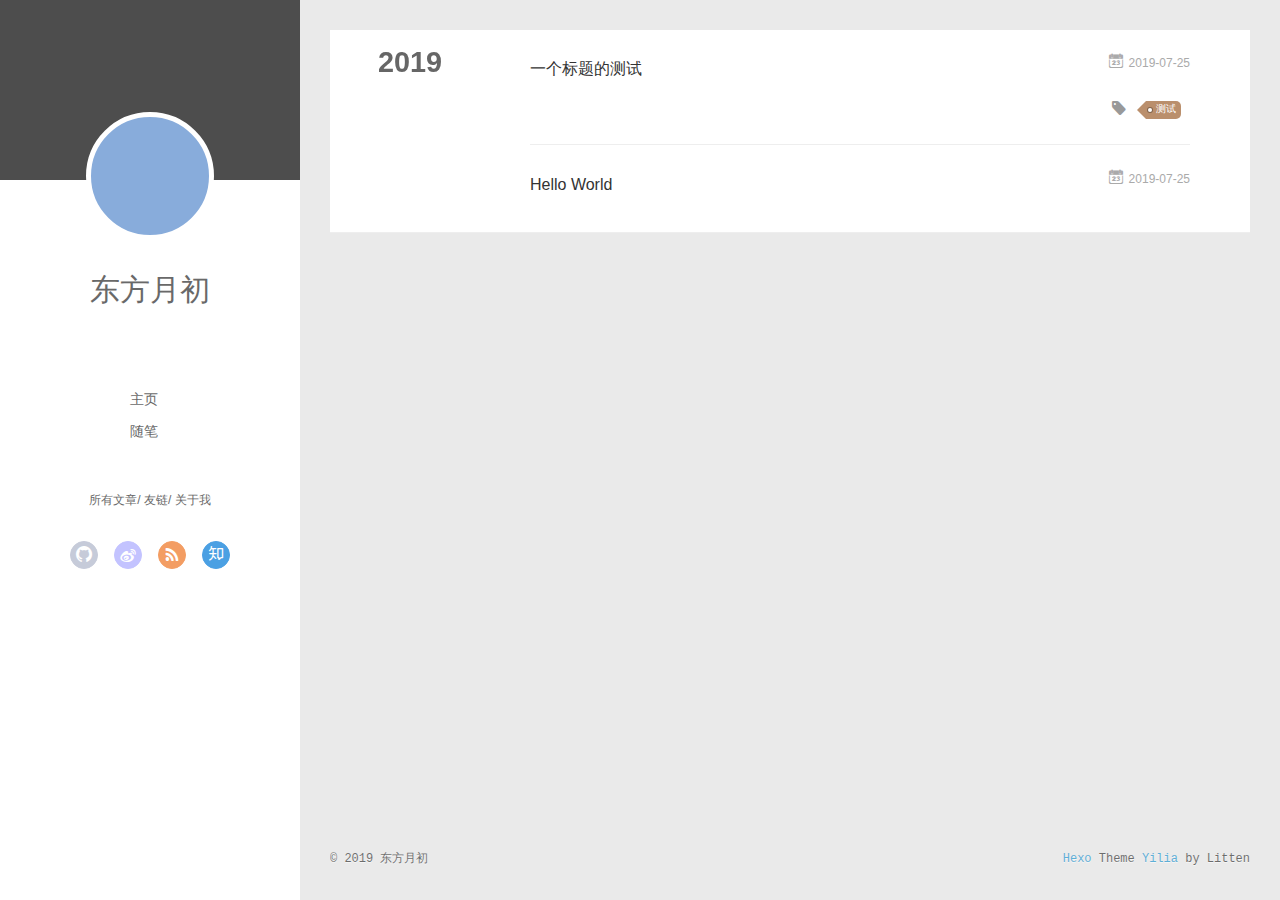
==== commit 3244ea8a: "Site updated: 2019-07-25 15:01:35" ====
--- a/archives/index.html
+++ b/archives/index.html
@@ -46,7 +46,7 @@
 			<img src="" class="js-avatar">
 		</a>
 		<hgroup>
-		  <h1 class="header-author"><a href="/">John Doe</a></h1>
+		  <h1 class="header-author"><a href="/">东方月初</a></h1>
 		</hgroup>
 		
 
@@ -104,7 +104,7 @@
 				<img src="" class="js-avatar">
 			</div>
 			<hgroup>
-			  <h1 class="header-author js-header-author">John Doe</h1>
+			  <h1 class="header-author js-header-author">东方月初</h1>
 			</hgroup>
 			
 			
@@ -167,6 +167,44 @@
   <div class="archive-article-inner">
     <header class="archive-article-header">
       	<div class="article-meta">
+	      	<a href="/2019/07/25/一个标题的测试/" class="archive-article-date">
+  	<time datetime="2019-07-25T06:18:34.000Z" itemprop="datePublished"><i class="icon-calendar icon"></i>2019-07-25</time>
+</a>
+        </div>
+    	 
+  
+    <h1 itemprop="name">
+      <a class="archive-article-title" href="/2019/07/25/一个标题的测试/">一个标题的测试</a>
+    </h1>
+  
+
+        <div class="article-info info-on-right">
+          
+	<div class="article-tag tagcloud">
+		<i class="icon-price-tags icon"></i>
+		<ul class="article-tag-list">
+			 
+        		<li class="article-tag-list-item">
+        			<a href="javascript:void(0)" class="js-tag article-tag-list-link color3">测试</a>
+        		</li>
+      		
+		</ul>
+	</div>
+
+          
+
+        </div>
+        <div class="clearfix"></div>
+    </header>
+  </div>
+</article>
+  
+    
+    
+    <article class="archive-article archive-type-post">
+  <div class="archive-article-inner">
+    <header class="archive-article-header">
+      	<div class="article-meta">
 	      	<a href="/2019/07/25/hello-world/" class="archive-article-date">
   	<time datetime="2019-07-25T02:55:06.739Z" itemprop="datePublished"><i class="icon-calendar icon"></i>2019-07-25</time>
 </a>
@@ -202,7 +240,7 @@
   <div class="outer">
     <div id="footer-info">
     	<div class="footer-left">
-    		&copy; 2019 John Doe
+    		&copy; 2019 东方月初
     	</div>
       	<div class="footer-right">
       		<a href="http://hexo.io/" target="_blank">Hexo</a>  Theme <a href="https://github.com/litten/hexo-theme-yilia" target="_blank">Yilia</a> by Litten
@@ -284,6 +322,10 @@
             <input type="checkbox" q-on="click:toggleTag(e)" q-attr="checked:showTags">
           </label>
           <ul class="article-tag-list" q-show="showTags">
+             
+              <li class="article-tag-list-item">
+                <a href="javascript:void(0)" class="js-tag color3">测试</a>
+              </li>
             
             <div class="clearfix"></div>
           </ul>
